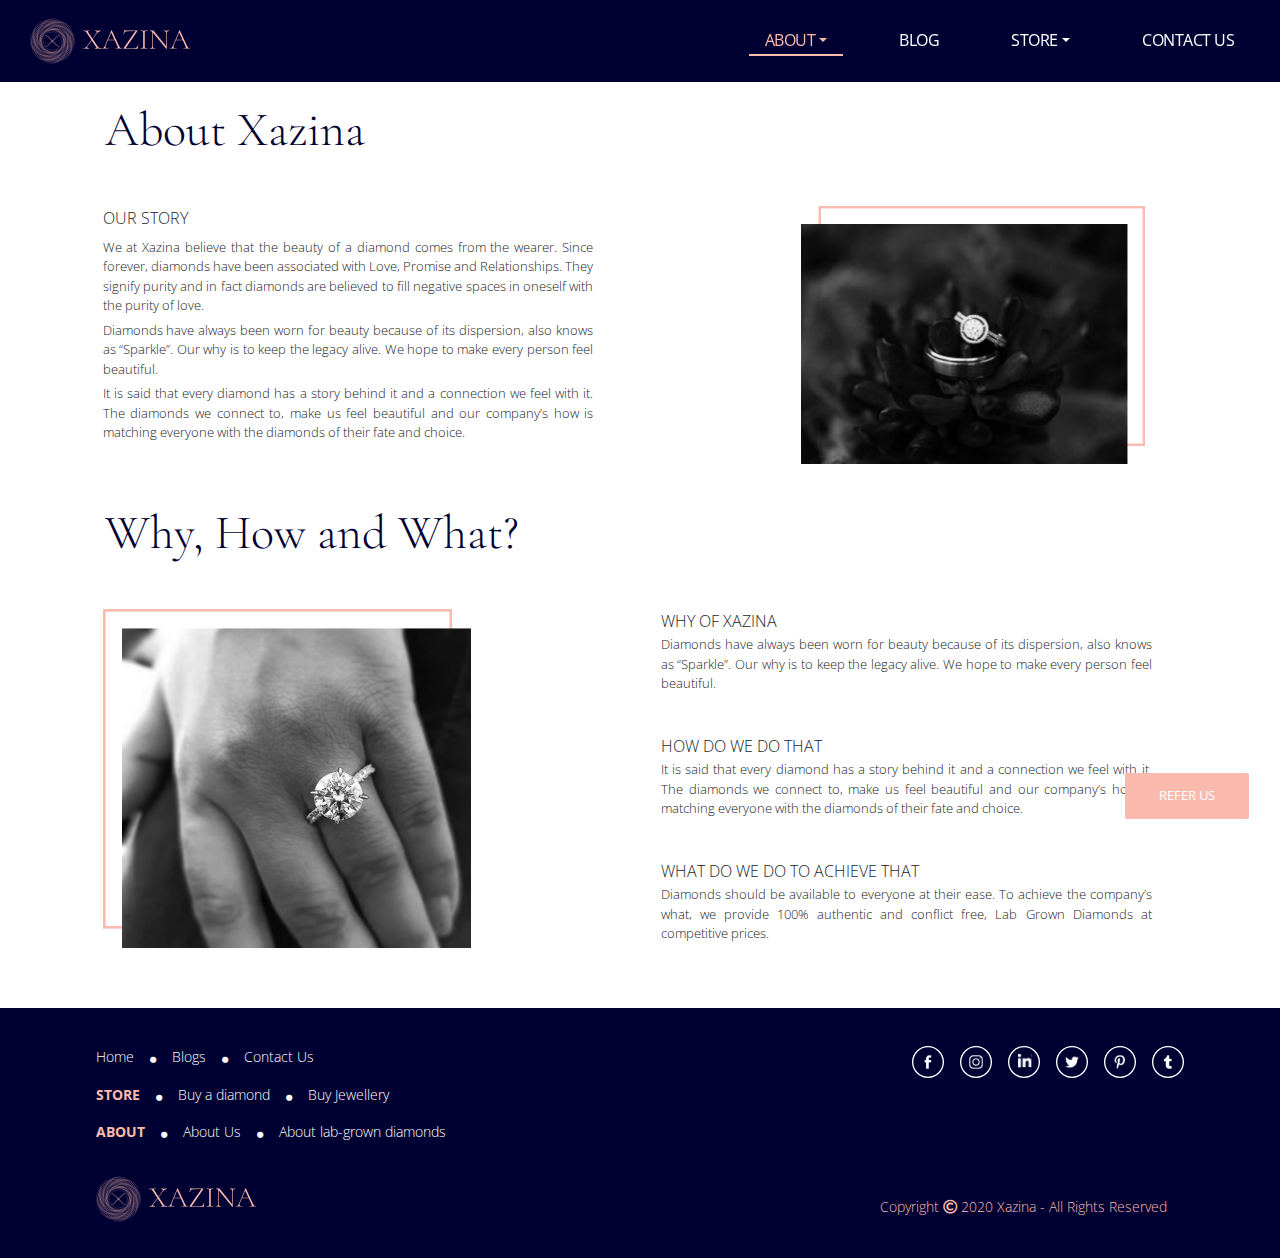
==== about.html @ fb32d9e3 "Minor changes but sidenav fix pending" ====
<!DOCTYPE html>
<html lang="en">
<head>
    <meta charset="utf-8">
    <meta name="viewport" content="width=device-width, initial-scale=1, shrink-to-fit=no">
    <meta http-equiv="x-ua-compatible" content="ie=edge">
    <title>XAZINA - About Us</title>
    <link rel="icon" href="img/titlebar thumbnail.png" type="image/icon type">
    <!-- Font Awesome -->
    <link rel="stylesheet" href="https://use.fontawesome.com/releases/v5.11.2/css/all.css">
    <!-- Bootstrap core CSS -->
    <link href="css/bootstrap.min.css" rel="stylesheet">
    <!-- Material Design Bootstrap -->
    <link href="css/mdb.min.css" rel="stylesheet">
    <!-- Custom style file -->
    <link href="css/style.about.css" rel="stylesheet">
    <!--Fonts-->
    <link href="https://fonts.googleapis.com/css?family=Cormorant+Garamond&display=swap" rel="stylesheet"> 
    <link href="https://fonts.googleapis.com/css?family=Open+Sans&display=swap" rel="stylesheet">
    <style>
      body{
      overflow-x: hidden;
    }
      .fb{
        display: inline-block; 
        background: url('img/fb white.svg') no-repeat; 
        height: 2rem; 
        width: 2rem; 
        background-size: contain;
        margin-right: 1rem;
      }
      .fb:hover{
        display: inline-block; 
        background: url('img/fb.svg') no-repeat; 
        height: 2rem; 
        width: 2rem; 
        background-size: contain;
        margin-right: 1rem;
      }
      .insta{
        display: inline-block; 
        background: url('img/insta white.svg') no-repeat; 
        height: 2rem; 
        width: 2rem; 
        background-size: contain;
        margin-right: 1rem;
      }
      .insta:hover{
        display: inline-block; 
        background: url('img/insta.svg') no-repeat; 
        height: 2rem; 
        width: 2rem; 
        background-size: contain;
        margin-right: 1rem;
      }
      .lin{
        display: inline-block; 
        background: url('img/linkedin white.svg') no-repeat; 
        height: 2rem; 
        width: 2rem; 
        background-size: contain;
        margin-right: 1rem;
      }
      .lin:hover{
        display: inline-block; 
        background: url('img/linkedin.svg') no-repeat; 
        height: 2rem; 
        width: 2rem; 
        background-size: contain;
        margin-right: 1rem;
      }
      .twit{
        display: inline-block; 
        background: url('img/twitter white.svg') no-repeat; 
        height: 2rem; 
        width: 2rem; 
        background-size: contain;
        margin-right: 1rem;
      }
      .twit:hover{
        display: inline-block; 
        background: url('img/twitter.svg') no-repeat; 
        height: 2rem; 
        width: 2rem; 
        background-size: contain;
        margin-right: 1rem;
      }
      .pint{
        display: inline-block; 
        background: url('img/pinterest white.svg') no-repeat; 
        height: 2rem; 
        width: 2rem; 
        background-size: contain;
        margin-right: 1rem;
      }
      .pint:hover{
        display: inline-block; 
        background: url('img/pinterest.svg') no-repeat; 
        height: 2rem; 
        width: 2rem; 
        background-size: contain;
        margin-right: 1rem;
      }
      .tumb{
        display: inline-block; 
        background: url('img/tumblr white.svg') no-repeat; 
        height: 2rem; 
        width: 2rem; 
        background-size: contain;
      }
      .tumb:hover{
        display: inline-block; 
        background: url('img/tumblr.svg') no-repeat; 
        height: 2rem; 
        width: 2rem; 
        background-size: contain;
      }
    </style> 
</head>
<body>
  <nav class="navbar navbar-expand-lg fixed-top">
    <a id="brand" class="navbar-brand" href="index.html">
      <svg class="brand" xmlns="http://www.w3.org/2000/svg" xmlns:xlink="http://www.w3.org/1999/xlink" viewBox="0 0 1904 534.16"><defs><clipPath id="clip-path"><path class="cls-1-nav" d="M367.57,307.2l-22.9,35.3a55.35,55.35,0,0,1-34.9,24l-41.16,8.77a55.34,55.34,0,0,1-41.65-7.7l-35.31-22.91a55.34,55.34,0,0,1-24-34.89l-8.77-41.16a55.32,55.32,0,0,1,7.7-41.65l22.9-35.31a55.35,55.35,0,0,1,34.9-24l41.16-8.77a55.35,55.35,0,0,1,41.65,7.7l35.31,22.9a55.33,55.33,0,0,1,24,34.9l8.77,41.16A55.32,55.32,0,0,1,367.57,307.2Z"/></clipPath></defs><title>xazina logo for website pink</title><g id="Layer_2" data-name="Layer 2"><g id="Layer_0" data-name="Layer 0"><path class="cls-2-nav" d="M425.58,336.95l-38.64,55.18a88.61,88.61,0,0,1-57.19,36.43l-66.34,11.7a88.59,88.59,0,0,1-66.2-14.67L142,386.94a88.58,88.58,0,0,1-36.43-57.18l-11.7-66.34a88.55,88.55,0,0,1,14.67-66.2L147.22,142a88.61,88.61,0,0,1,57.19-36.43l66.34-11.7a88.6,88.6,0,0,1,66.2,14.68l55.18,38.64a88.58,88.58,0,0,1,36.43,57.19l11.7,66.34A88.56,88.56,0,0,1,425.58,336.95Z"/><path class="cls-2-nav" d="M525.11,227.19l-34.73-95.41a133.53,133.53,0,0,0-69.05-75.35l-92-42.92A133.55,133.55,0,0,0,227.19,9.06L131.78,43.78a133.55,133.55,0,0,0-75.35,69.05l-42.91,92A133.53,133.53,0,0,0,9.05,307l34.73,95.42a133.57,133.57,0,0,0,69.05,75.35l92,42.91A133.55,133.55,0,0,0,307,525.11l95.41-34.73a133.53,133.53,0,0,0,75.35-69l42.91-92A133.55,133.55,0,0,0,525.11,227.19Zm-10.53,56.27-25,93.17a126.84,126.84,0,0,1-59.11,77L347,501.9a126.86,126.86,0,0,1-96.27,12.68l-93.17-25a126.84,126.84,0,0,1-77-59.11L32.26,347A126.87,126.87,0,0,1,19.58,250.7l25-93.18a126.86,126.86,0,0,1,59.11-77L187.2,32.26a126.86,126.86,0,0,1,96.27-12.67l93.17,25a126.85,126.85,0,0,1,77,59.11L501.9,187.2A126.89,126.89,0,0,1,514.58,283.47Z"/><path class="cls-2-nav" d="M501.9,187.2l-48.24-83.54a126.85,126.85,0,0,0-77-59.11l-93.17-25A126.86,126.86,0,0,0,187.2,32.26L103.66,80.49a126.86,126.86,0,0,0-59.11,77l-25,93.18A126.87,126.87,0,0,0,32.26,347L80.49,430.5a126.84,126.84,0,0,0,77,59.11l93.17,25A126.86,126.86,0,0,0,347,501.9l83.54-48.23a126.84,126.84,0,0,0,59.11-77l25-93.17A126.89,126.89,0,0,0,501.9,187.2Zm-.57,54.38-8,91.29a120.54,120.54,0,0,1-42.59,81.82l-70.2,58.9a120.54,120.54,0,0,1-88,27.74l-91.3-8a120.52,120.52,0,0,1-81.82-42.59l-58.9-70.2a120.53,120.53,0,0,1-27.74-88l8-91.29a120.54,120.54,0,0,1,42.59-81.82l70.2-58.9a120.5,120.5,0,0,1,88-27.74l91.3,8a120.5,120.5,0,0,1,81.82,42.59l58.91,70.2A120.53,120.53,0,0,1,501.33,241.58Z"/><path class="cls-2-nav" d="M473.6,153.61l-58.91-70.2a120.5,120.5,0,0,0-81.82-42.59l-91.3-8a120.5,120.5,0,0,0-88,27.74l-70.2,58.9a120.54,120.54,0,0,0-42.59,81.82l-8,91.29a120.53,120.53,0,0,0,27.74,88l58.9,70.2a120.52,120.52,0,0,0,81.82,42.59l91.3,8a120.54,120.54,0,0,0,88-27.74l70.2-58.9a120.54,120.54,0,0,0,42.59-81.82l8-91.29A120.53,120.53,0,0,0,473.6,153.61ZM463.27,374.88l-56,66.69A114.46,114.46,0,0,1,329.58,482l-86.73,7.59a114.48,114.48,0,0,1-83.57-26.35l-66.69-56a114.5,114.5,0,0,1-40.47-77.72l-7.59-86.73a114.5,114.5,0,0,1,26.35-83.57l56-66.69a114.49,114.49,0,0,1,77.73-40.46l86.73-7.59A114.48,114.48,0,0,1,374.88,70.9l66.69,56A114.5,114.5,0,0,1,482,204.58l7.59,86.72A114.53,114.53,0,0,1,463.27,374.88Z"/><path class="cls-2-nav" d="M489.62,291.3,482,204.58a114.5,114.5,0,0,0-40.47-77.73l-66.69-56a114.48,114.48,0,0,0-83.57-26.35l-86.73,7.59a114.49,114.49,0,0,0-77.73,40.46l-56,66.69a114.5,114.5,0,0,0-26.35,83.57l7.59,86.73a114.5,114.5,0,0,0,40.47,77.72l66.69,56a114.48,114.48,0,0,0,83.57,26.35L329.58,482a114.46,114.46,0,0,0,77.73-40.46l56-66.69A114.53,114.53,0,0,0,489.62,291.3Zm-21.21,44.27-41.35,71.62a108.77,108.77,0,0,1-66,50.68l-79.88,21.41a108.81,108.81,0,0,1-82.54-10.87L127,427.06a108.73,108.73,0,0,1-50.68-66L54.88,281.13A108.73,108.73,0,0,1,65.75,198.6L107.1,127a108.79,108.79,0,0,1,66-50.68L253,54.89a108.77,108.77,0,0,1,82.54,10.86l71.62,41.35a108.72,108.72,0,0,1,50.68,66L479.28,253A108.74,108.74,0,0,1,468.41,335.57Z"/><path class="cls-2-nav" d="M479.28,253l-21.41-79.88a108.72,108.72,0,0,0-50.68-66L335.57,65.75A108.77,108.77,0,0,0,253,54.89l-79.88,21.4a108.79,108.79,0,0,0-66,50.68L65.75,198.6a108.73,108.73,0,0,0-10.87,82.54L76.29,361a108.73,108.73,0,0,0,50.68,66l71.62,41.35a108.81,108.81,0,0,0,82.54,10.87L361,457.87a108.77,108.77,0,0,0,66-50.68l41.35-71.62A108.74,108.74,0,0,0,479.28,253Zm-12.54,44.91-26.88,73.83a103.33,103.33,0,0,1-53.43,58.31l-71.21,33.2a103.3,103.3,0,0,1-79,3.45l-73.84-26.87a103.31,103.31,0,0,1-58.3-53.43l-33.2-71.21a103.35,103.35,0,0,1-3.46-79L94.3,162.39a103.32,103.32,0,0,1,53.43-58.31l71.21-33.2a103.33,103.33,0,0,1,79-3.45L371.78,94.3a103.3,103.3,0,0,1,58.3,53.43l33.2,71.21A103.33,103.33,0,0,1,466.74,297.94Z"/><path class="cls-2-nav" d="M463.28,218.94l-33.2-71.21a103.3,103.3,0,0,0-58.3-53.43L297.94,67.43a103.33,103.33,0,0,0-79,3.45l-71.21,33.2A103.32,103.32,0,0,0,94.3,162.39L67.42,236.22a103.35,103.35,0,0,0,3.46,79l33.2,71.21a103.31,103.31,0,0,0,58.3,53.43l73.84,26.87a103.3,103.3,0,0,0,79-3.45l71.21-33.2a103.33,103.33,0,0,0,53.43-58.31l26.88-73.83A103.33,103.33,0,0,0,463.28,218.94ZM459,263l-13,73.51a98.17,98.17,0,0,1-40.37,63.37L344.49,442.7A98.18,98.18,0,0,1,271.14,459l-73.51-13a98.19,98.19,0,0,1-63.37-40.36L91.46,344.5A98.17,98.17,0,0,1,75.2,271.14l13-73.51a98.17,98.17,0,0,1,40.37-63.37l61.14-42.81A98.18,98.18,0,0,1,263,75.2l73.51,13a98.17,98.17,0,0,1,63.37,40.37l42.81,61.14A98.15,98.15,0,0,1,459,263Z"/><path class="cls-2-nav" d="M442.7,189.67l-42.81-61.14a98.17,98.17,0,0,0-63.37-40.37L263,75.2a98.18,98.18,0,0,0-73.35,16.26l-61.14,42.81a98.17,98.17,0,0,0-40.37,63.37l-13,73.51A98.17,98.17,0,0,0,91.46,344.5l42.81,61.14A98.19,98.19,0,0,0,197.64,446l73.51,13a98.18,98.18,0,0,0,73.35-16.26l61.14-42.81A98.17,98.17,0,0,0,446,336.53L459,263A98.15,98.15,0,0,0,442.7,189.67Zm3.23,112.86a93.25,93.25,0,0,1-27.31,65.94l-50.14,50.14a93.28,93.28,0,0,1-65.94,27.31H231.62a93.25,93.25,0,0,1-65.93-27.31l-50.14-50.14a93.25,93.25,0,0,1-27.31-65.94V231.63a93.26,93.26,0,0,1,27.31-65.94l50.14-50.14a93.25,93.25,0,0,1,65.93-27.31h70.92a93.28,93.28,0,0,1,65.94,27.31l50.14,50.14a93.26,93.26,0,0,1,27.31,65.94Z"/><path class="cls-2-nav" d="M418.62,165.68l-50.14-50.14a93.28,93.28,0,0,0-65.94-27.31H231.62a93.25,93.25,0,0,0-65.93,27.31l-50.14,50.14a93.26,93.26,0,0,0-27.31,65.94v70.91a93.25,93.25,0,0,0,27.31,65.94l50.14,50.14a93.25,93.25,0,0,0,65.93,27.31h70.92a93.28,93.28,0,0,0,65.94-27.31l50.14-50.14a93.25,93.25,0,0,0,27.31-65.94V231.63A93.26,93.26,0,0,0,418.62,165.68Z"/><path class="cls-2-nav" d="M367.58,307.2l-22.9,35.3a55.35,55.35,0,0,1-34.9,24l-41.16,8.77a55.34,55.34,0,0,1-41.65-7.7l-35.31-22.91a55.34,55.34,0,0,1-24-34.89l-8.77-41.16a55.32,55.32,0,0,1,7.7-41.65l22.9-35.31a55.35,55.35,0,0,1,34.9-24l41.16-8.77a55.35,55.35,0,0,1,41.65,7.7l35.31,22.9a55.33,55.33,0,0,1,24,34.9l8.77,41.16A55.32,55.32,0,0,1,367.58,307.2Z"/><path class="cls-2-nav" d="M427.29,236.48l-23.79-58.8a83.41,83.41,0,0,0-44.77-45.52l-58.4-24.76a83.42,83.42,0,0,0-63.85-.53l-58.8,23.79a83.43,83.43,0,0,0-45.52,44.77l-24.76,58.4a83.41,83.41,0,0,0-.53,63.84l23.79,58.8A83.44,83.44,0,0,0,175.44,402l58.4,24.76a83.43,83.43,0,0,0,63.85.53l58.8-23.79A83.42,83.42,0,0,0,402,358.73l24.76-58.4A83.43,83.43,0,0,0,427.29,236.48ZM422,271.84l-13.53,58.72a79.24,79.24,0,0,1-35.2,49.4l-51.09,32a79.25,79.25,0,0,1-59.82,10L203.6,408.43a79.24,79.24,0,0,1-49.4-35.2l-32-51.09a79.25,79.25,0,0,1-10-59.82l13.53-58.72a79.25,79.25,0,0,1,35.2-49.4l51.09-32a79.25,79.25,0,0,1,59.82-10l58.72,13.53a79.24,79.24,0,0,1,49.4,35.2l32,51.09A79.27,79.27,0,0,1,422,271.84Z"/><path class="cls-2-nav" d="M411.92,212l-32-51.09a79.24,79.24,0,0,0-49.4-35.2l-58.72-13.53a79.25,79.25,0,0,0-59.82,10l-51.09,32a79.25,79.25,0,0,0-35.2,49.4l-13.53,58.72a79.25,79.25,0,0,0,10,59.82l32,51.09a79.24,79.24,0,0,0,49.4,35.2L262.32,422a79.25,79.25,0,0,0,59.82-10l51.09-32a79.24,79.24,0,0,0,35.2-49.4L422,271.84A79.27,79.27,0,0,0,411.92,212Zm.85,34-3,57.17a75.3,75.3,0,0,1-24.78,52L342.48,393.5a75.3,75.3,0,0,1-54.31,19.26l-57.17-3A75.29,75.29,0,0,1,179,385l-38.32-42.53a75.29,75.29,0,0,1-19.26-54.31l3-57.17a75.3,75.3,0,0,1,24.78-52l42.53-38.32A75.28,75.28,0,0,1,246,121.4l57.17,3a75.27,75.27,0,0,1,52,24.78l38.33,42.53A75.29,75.29,0,0,1,412.76,246Z"/><path class="cls-2-nav" d="M393.5,191.68l-38.33-42.53a75.27,75.27,0,0,0-52-24.78l-57.17-3a75.28,75.28,0,0,0-54.31,19.26L149.15,179a75.3,75.3,0,0,0-24.78,52l-3,57.17a75.29,75.29,0,0,0,19.26,54.31L179,385a75.29,75.29,0,0,0,52,24.78l57.17,3a75.3,75.3,0,0,0,54.31-19.26L385,355.18a75.3,75.3,0,0,0,24.78-52l3-57.17A75.29,75.29,0,0,0,393.5,191.68ZM391.94,330l-33.46,42.87a71.5,71.5,0,0,1-47.63,27l-54,6.65a71.51,71.51,0,0,1-52.76-14.6l-42.87-33.47a71.53,71.53,0,0,1-27-47.63l-6.65-54a71.53,71.53,0,0,1,14.61-52.76l33.46-42.87a71.52,71.52,0,0,1,47.63-27l54-6.65A71.52,71.52,0,0,1,330,142.22l42.87,33.46a71.53,71.53,0,0,1,27,47.63l6.65,54A71.55,71.55,0,0,1,391.94,330Z"/><path class="cls-2-nav" d="M406.55,277.29l-6.65-54a71.53,71.53,0,0,0-27-47.63L330,142.22a71.52,71.52,0,0,0-52.76-14.61l-54,6.65a71.52,71.52,0,0,0-47.63,27l-33.46,42.87a71.53,71.53,0,0,0-14.61,52.76l6.65,54a71.53,71.53,0,0,0,27,47.63l42.87,33.47a71.51,71.51,0,0,0,52.76,14.6l54-6.65a71.5,71.5,0,0,0,47.63-27L391.94,330A71.55,71.55,0,0,0,406.55,277.29Zm-12.27,28.11L370.05,351a68,68,0,0,1-40.11,33.1l-49.4,15.13a68,68,0,0,1-51.77-5L183.14,370A67.92,67.92,0,0,1,150,329.94l-15.13-49.4a67.92,67.92,0,0,1,5-51.77l24.23-45.63A68,68,0,0,1,204.22,150l49.4-15.13a68,68,0,0,1,51.77,5L351,164.11a67.92,67.92,0,0,1,33.1,40.11l15.13,49.4A67.93,67.93,0,0,1,394.28,305.39Z"/><path class="cls-2-nav" d="M399.24,253.62l-15.13-49.4A67.92,67.92,0,0,0,351,164.11l-45.63-24.24a68,68,0,0,0-51.77-5L204.22,150a68,68,0,0,0-40.11,33.1l-24.23,45.63a67.92,67.92,0,0,0-5,51.77L150,329.94A67.92,67.92,0,0,0,183.14,370l45.63,24.24a68,68,0,0,0,51.77,5l49.4-15.13A68,68,0,0,0,370.05,351l24.23-45.63A67.93,67.93,0,0,0,399.24,253.62Zm-6.84,28.31-15.15,46.69a64.55,64.55,0,0,1-32.07,37.58l-43.72,22.3a64.53,64.53,0,0,1-49.25,3.9l-46.69-15.14A64.54,64.54,0,0,1,168,345.2l-22.3-43.72a64.56,64.56,0,0,1-3.9-49.25l15.15-46.69A64.55,64.55,0,0,1,189,168l43.72-22.3a64.55,64.55,0,0,1,49.25-3.9l46.69,15.14A64.53,64.53,0,0,1,366.2,189l22.3,43.72A64.55,64.55,0,0,1,392.41,281.94Z"/><g class="cls-3-nav"><path class="cls-4-nav" d="M407.08,337.09l-20.71.71c-6.88.17-13.82.56-20.81.1-13.86-1-27.93-4-40.32-11.3a46.43,46.43,0,0,1-8.49-6.67l-7.38-7.27-14.73-14.56L265.18,269l-29.12-29.46-14.56-14.73-7.27-7.37a41.89,41.89,0,0,0-7.53-6.37c-11.21-7.22-24.85-10.66-38.34-12.16-6.77-.85-13.66-.87-20.58-1.1l-20.71-.71,20.71-.71c6.88-.17,13.82-.56,20.81-.1,13.86,1,27.93,4,40.33,11.3a46.42,46.42,0,0,1,8.5,6.67l7.37,7.27,14.73,14.56L269,265.19l29.12,29.46,14.56,14.73,7.27,7.38a41.91,41.91,0,0,0,7.53,6.37c11.22,7.22,24.85,10.66,38.35,12.16,6.77.84,13.66.87,20.58,1.09Z"/><path class="cls-4-nav" d="M407.08,197.08l-20.71.71c-6.92.23-13.81.25-20.58,1.09-13.49,1.51-27.13,4.94-38.35,12.16a41.91,41.91,0,0,0-7.53,6.37l-7.27,7.38-14.56,14.73L269,269,239.51,298.1l-14.73,14.56-7.37,7.27a46.44,46.44,0,0,1-8.5,6.67c-12.4,7.33-26.47,10.27-40.33,11.3-7,.46-13.93.07-20.81-.1l-20.71-.71,20.71-.71c6.92-.23,13.81-.25,20.58-1.1,13.49-1.5,27.13-4.94,38.34-12.16a41.89,41.89,0,0,0,7.53-6.37l7.27-7.37,14.56-14.73,29.12-29.46,29.46-29.12,14.73-14.56,7.38-7.27a46.45,46.45,0,0,1,8.49-6.67c12.39-7.33,26.46-10.27,40.32-11.3,7-.46,13.92-.07,20.81.1Z"/></g><path class="cls-1-nav" d="M367.57,307.2l-22.9,35.3a55.35,55.35,0,0,1-34.9,24l-41.16,8.77a55.34,55.34,0,0,1-41.65-7.7l-35.31-22.91a55.34,55.34,0,0,1-24-34.89l-8.77-41.16a55.32,55.32,0,0,1,7.7-41.65l22.9-35.31a55.35,55.35,0,0,1,34.9-24l41.16-8.77a55.35,55.35,0,0,1,41.65,7.7l35.31,22.9a55.33,55.33,0,0,1,24,34.9l8.77,41.16A55.32,55.32,0,0,1,367.57,307.2Z"/><path class="cls-4-nav" d="M847.46,356.36c0,1.38-.23,2.07-.69,2.07q-9,0-14.15-.34l-18.29-.35-25.88.35q-6.21.35-16.91.34c-.46,0-.69-.69-.69-2.07s.23-2.07.69-2.07q10.35,0,14.84-1.38t4.49-4.83q0-2.76-3.11-7.25l-53.48-81.09-48,66.94q-6.91,10-6.9,16.22,0,11.39,21,11.39,1,0,1,2.07t-1,2.07q-10.35,0-15.53-.34l-23.12-.35-14.15.35q-3.8.35-12.42.34-1,0-1-2.07t1-2.07A41.69,41.69,0,0,0,658,347.22q11-7.07,21-20.53l52.1-71.43-55.55-83.85q-9-13.46-17.94-19t-21.39-5.52c-.46,0-.69-.69-.69-2.07s.23-2.07.69-2.07q4.14,0,13.11.69l12.42.34q11,0,27.6-.69l17.94-.35q1,0,1,2.07t-1,2.07q-10.35,0-14.84,1.55t-4.49,5q0,2.42,3.11,7.25l52.45,78.67,43.82-61.76q8.28-12.07,8.28-19,0-11.73-20-11.73-1,0-1-2.07t1-2.07l15.53.35q13.11.7,23.12.69,5.86,0,14.15-.69l12.42-.35q1,0,1,2.07t-1,2.07q-23.47,0-46.24,31.05l-48.31,65.91,57.28,85.92q9,13.8,18.46,19.15t24.67,5.35C847.22,354.29,847.46,355,847.46,356.36Z"/><path class="cls-4-nav" d="M1094.51,356.36c0,1.38-.46,2.07-1.38,2.07q-6.21,0-20-.69-13.12-.69-19.32-.69-7.25,0-19,.69-11,.7-16.56.69-1.38,0-1.38-2.07t1.38-2.07q14.14,0,20.36-2.59t6.21-8.8q0-4.83-3.8-13.46l-32.43-70H926.47L903,316q-4.84,11.74-4.83,19.32,0,10,8.28,14.49t25.88,4.49c1.15,0,1.72.69,1.72,2.07s-.58,2.07-1.72,2.07q-6.21,0-17.94-.69-13.12-.69-22.77-.69-8.63,0-20.36.69-10.35.7-16.91.69c-1.15,0-1.72-.69-1.72-2.07s.58-2.07,1.72-2.07q9.66,0,16.39-3.45t12.77-12.42q6-9,12.94-25.53l72.12-173.56a2.5,2.5,0,0,1,2.24-1c1,0,1.67.34,1.9,1l80.05,171.84q7.93,17.6,14.15,26.74t12.25,12.77a26.61,26.61,0,0,0,14,3.62C1094.05,354.29,1094.51,355,1094.51,356.36ZM929.23,253.19h76.26l-40.37-86.61Z"/><path class="cls-4-nav" d="M1253.24,151.4q1-1.72.86-2.24t-2.59-.52q-67.63,0-90.4,1.72t-30.54,8.28q-7.76,6.56-14.32,26.57c0,.46-.46.69-1.38.69a4.6,4.6,0,0,1-2.07-.52c-.69-.35-.92-.63-.69-.86l13.8-52.1c0-.23.46-.34,1.38-.34q3.45,0,2.76,1a9,9,0,0,0-.34,2.76,5.38,5.38,0,0,0,4,5.52q4,1.38,16,1.38h125.94a2.77,2.77,0,0,1,2.59,1.73,2.2,2.2,0,0,1-.17,2.76L1139.72,349.12l-1,2.07c0,.46.92.69,2.76.69h92.47q24.15,0,35.54-8.63t14.84-29.67q.34-.69,2.07-.69c1.15,0,1.73.23,1.73.69l-4.83,42.1a4,4,0,0,1-.86,2.24,2.65,2.65,0,0,1-2.24,1.21q-51.42-.7-164.94-.69a2.44,2.44,0,0,1-2.42-1.55,2.73,2.73,0,0,1,.35-2.93Z"/><path class="cls-4-nav" d="M1367.62,346q2.24,4.84,8.45,6.56t20,1.73c.46,0,.69.69.69,2.07s-.23,2.07-.69,2.07q-10.35,0-16.22-.34l-24.15-.35-23.12.35q-6.21.35-16.91.34-1,0-1-2.07t1-2.07q13.46,0,19.84-1.73t8.8-6.73q2.41-5,2.42-15.36V170.72q0-10.35-2.42-15.18t-8.8-6.73q-6.39-1.89-19.84-1.9-1,0-1-2.07t1-2.07l16.91.35q14.49.7,23.12.69,9.66,0,24.15-.69l16.22-.35c.46,0,.69.69.69,2.07s-.23,2.07-.69,2.07q-13.46,0-19.84,2.07t-8.63,7.07q-2.25,5-2.24,15.36V330.48Q1365.38,341.18,1367.62,346Z"/><path class="cls-4-nav" d="M1655.22,144.84q0,2.07-1,2.07-14.84,0-20.88,7.25t-6,24.84V362.23c0,.46-.58.8-1.73,1a2.63,2.63,0,0,1-2.42-.34l-156-191.85-5.86-6.56v158q0,17.6,5.86,24.67t20.36,7.07q1,0,1,2.07t-1,2.07q-8.28,0-12.77-.34l-16.56-.35-16.91.35q-4.49.35-13.46.34c-.46,0-.69-.69-.69-2.07s.23-2.07.69-2.07q14.83,0,20.36-6.9t5.52-24.84V157.27q-12.08-10.35-24.84-10.35-1,0-1-2.07t1-2.07l12.42.35q3.79.35,10.7.34,5.86,0,9.66-.34c2.53-.23,4.49-.35,5.87-.35a6.29,6.29,0,0,1,4,1.21,16.94,16.94,0,0,1,3.62,5,106.37,106.37,0,0,0,8.28,11.73l136.3,169.42V179q0-17.6-5.52-24.84t-20-7.25c-.46,0-.69-.69-.69-2.07s.23-2.07.69-2.07l13.11.35q10.35.7,16.56.69,5.86,0,16.91-.69l13.46-.35Q1655.22,142.77,1655.22,144.84Z"/><path class="cls-4-nav" d="M1904,356.36c0,1.38-.46,2.07-1.38,2.07q-6.21,0-20-.69-13.12-.69-19.32-.69-7.25,0-19,.69-11,.7-16.56.69-1.38,0-1.38-2.07t1.38-2.07q14.14,0,20.36-2.59t6.21-8.8q0-4.83-3.8-13.46l-32.43-70H1736L1712.5,316q-4.84,11.74-4.83,19.32,0,10,8.28,14.49t25.88,4.49c1.15,0,1.72.69,1.72,2.07s-.58,2.07-1.72,2.07q-6.21,0-17.94-.69-13.12-.69-22.77-.69-8.63,0-20.36.69-10.35.7-16.91.69c-1.15,0-1.72-.69-1.72-2.07s.58-2.07,1.72-2.07q9.66,0,16.39-3.45T1693,338.42q6-9,12.94-25.53l72.12-173.56a2.5,2.5,0,0,1,2.24-1c1,0,1.67.34,1.9,1l80.05,171.84q7.93,17.6,14.15,26.74t12.25,12.77a26.61,26.61,0,0,0,14,3.62C1903.54,354.29,1904,355,1904,356.36ZM1738.72,253.19H1815l-40.37-86.61Z"/></g></g></svg>
    </a>
    <div class="icon"><i class="fas fa-bars" style="color: #fabaae;"></i></div>
    <div class="links-wrapper active">
      <div class="backdrop"></div>
      <div class="close-btn"><i class="far fa-times-circle"></i></div>
      <ul class="links">
        <li class="nav-item dropdown">
          <a class="nav-link dropdown-toggle navbar-items active" data-toggle="dropdown" aria-haspopup="true" aria-expanded="true" id="navdr">ABOUT</a>
          <div class="dropdown-menu dropdown-menu-left" aria-labelledby="navdr">
              <a class="dropdown-item active" href="about.html">About Us</a>
              <a class="dropdown-item" href="about_lgd.html">About Lab-grown Diamonds</a>
          </div>
        </li>
        <li class="nav-item">
          <a class="nav-link navbar-items" href="blog.html">BLOG</a>
        </li>
        <li class="nav-item dropdown">
          <a class="nav-link dropdown-toggle navbar-items" data-toggle="dropdown" aria-haspopup="true" aria-expanded="true" id="navdr">STORE</a>
          <div class="dropdown-menu dropdown-menu-left" aria-labelledby="navdr">
              <a class="dropdown-item" href="store_diamonds.html">Diamonds</a>
              <a class="dropdown-item" href="store_jewellery.html">Jewellery</a>
          </div>
        </li>
        <li class="nav-item">
          <a class="nav-link navbar-items" href="contact_us.html">CONTACT US</a>
        </li>
      </ul>
    </div>
  </nav>

    <div style="margin-top: 3%; margin-left: 7%; margin-top: 8%;" class="row col-md-12 col-lg-12">
      <h1 style="font-family: Cormorant Garamond; font-size: 3rem; color: #000033;">About Xazina</h1><br>
    </div>

    <div style="margin-top: 3%;" class="row col-md-12 col-lg-12">
      <div class="col-md-5 col-lg-5" style="margin-left: 7%;">
        <p style="font-family: Open Sans; margin-bottom: 1.5%;">OUR STORY</p>
        <p style="font-family: Open Sans; font-size: small; text-align: justify; margin-bottom: 1%;">We at Xazina believe that the beauty of a diamond comes from the wearer.
          Since forever, diamonds have been associated with Love, Promise and
          Relationships. They signify purity and in fact diamonds are believed to fill
          negative spaces in oneself with the purity of love.</p>
        <p style="font-family: Open Sans; font-size: small; text-align: justify; margin-bottom: 1%;">Diamonds have always been worn for beauty because of its dispersion, also
          knows as “Sparkle”. Our why is to keep the legacy alive. We hope to make
          every person feel beautiful.</p>
        <p style="font-family: Open Sans; font-size: small; text-align: justify; margin-bottom: 0%;">It is said that every diamond has a story behind it and a connection we feel
          with it. The diamonds we connect to, make us feel beautiful and our
          company’s how is matching everyone with the diamonds of their fate and
          choice.</p><br>
      </div>
      <div class="col-md-5 offset-md-1 col-lg-5 offset-lg-1">
          <img style="width: 70%; margin-left: 15%; margin-right: 0;" src="img/diamond14.png" alt="">
      </div>
    </div>

    <div style="margin-top: 3%; margin-left: 7%;" class="row col-md-12 col-lg-12">
      <h1 style="font-family: Cormorant Garamond; font-size: 3rem; color: #000033;">Why, How and What?</h1><br>
    </div>
    
    <div style="margin-top: 3%;" class="row col-md-12 col-lg-12">
        <div class="col-md-5 col-lg-5" style="margin-left: 7%;">
            <img style="width: 75%;" src="img/diamond20.png" alt="">
        </div>
        <div class="col-md-5 col-lg-5" style="margin-left: 3%;">
          <p style="font-family: Open Sans; margin-bottom: 0.5%;">WHY OF XAZINA</p>
          <p style="font-family: Open Sans; font-size: small; text-align: justify;">Diamonds have always been worn for beauty because of its dispersion, also
            knows as “Sparkle”. Our why is to keep the legacy alive. We hope to make
            every person feel beautiful. </p><br>
          <p style="font-family: Open Sans; margin-bottom: 0.5%;">HOW DO WE DO THAT</p>
          <p style="font-family: Open Sans; font-size: small; text-align: justify;">It is said that every diamond has a story behind it and a connection we feel
            with it. The diamonds we connect to, make us feel beautiful and our
            company’s how is matching everyone with the diamonds of their fate and
            choice.</p><br>
          <p style="font-family: Open Sans; margin-bottom: 0.5%;">WHAT DO WE DO TO ACHIEVE THAT</p>
          <p style="font-family: Open Sans; font-size: small; text-align: justify;">Diamonds should be available to everyone at their ease. To achieve the
            company’s what, we provide 100% authentic and conflict free, Lab Grown
            Diamonds at competitive prices.</p>
        </div>
    </div>
  
  <!--Referral Form-->
  <div class="md-form fab">
    <button type="submit" class="btn btn-flat" data-toggle="modal" data-target="#exampleModalCenter" style="font-family: 'Open Sans'; background-color: #fabaae; color: #ffffff; box-shadow: none;">REFER US</button>
  </div>

  <div class="modal fade" id="exampleModalCenter" tabindex="-1" role="dialog" aria-labelledby="exampleModalCenterTitle" aria-hidden="true">
    <div class="modal-dialog modal-lg modal-dialog-centered" role="document">
      <div class="modal-content">
        <div class="modal-body" style="padding-bottom: 0;">
          <button type="button" class="close" data-dismiss="modal" aria-label="Close">
            <span aria-hidden="true">&times;</span>
          </button>
          <div class="container-fluid">
            <div style="text-align: center;" class="col-sm-12">
              <h1 style="font-family: Cormorant Garamond; color: #000033;">Refer to a friend and win exciting prizes
                on their first purchase!</h1>
            </div>
            <div class="col-md-6 offset-md-0 col-sm-10 offset-sm-1">
              <form action="">
                <div style="margin-bottom: 0; margin-top: 1%;" class="md-form">
                    <label for="name" class="bmd-label-floating lab" style="font-family: 'Open Sans';" ></label>
                    <input type="text" id="name" style="font-family: 'Open Sans';" class="form-control" placeholder="Your Name">
                </div>
                <div style="margin: 0;" class="md-form">
                  <label for="question" class="bmd-label-floating" style="font-family: 'Open Sans';"></label>
                  <input type="text" id="question" style="font-family: 'Open Sans';" class="form-control" placeholder="Receiver's Name">
              </div>
                <div style="margin: 0;" class="md-form">
                    <label for="email" class="bmd-label-floating" style="font-family: 'Open Sans';"></label>
                    <input type="email" id="email" style="font-family: 'Open Sans';" class="form-control" placeholder="Receiver's E-mail">
                </div>
                <div style="margin: 0;" class="md-form">
                    <label for="num" class="bmd-label-floating" style="font-family: 'Open Sans';"></label>
                    <input type="number" id="num" style="font-family: 'Open Sans';" class="form-control" placeholder="Receiver's Contact Number">
                </div>
                <div class="col-md-10 offset-md-0 col-sm-10 offset-sm-1 md-form">
                    <button type="submit" class="btn btn-flat" style="font-family: 'Open Sans'; background-color: #fabaae; color: #ffffff; box-shadow: none;;">SEND A REFERRAL E-MAIL</button>
                </div>
            </form>
            </div>
          </div>
        </div>
      </div>
    </div>
  </div>
<!--Referral Form-->

  <!--Footer-->
  <footer id="foot" class="page-footer font-small mt-5">
    <div style="padding-top: 3%; margin-left: 7.5%;">
      <div class="row col-md-12 col-lg-12">
        <div class="col-md-6 col-lg-6">
          <div class="row">
            <p style="font-family: Open Sans; padding-right: 1rem;"><a href="index.html">Home</a></p>
            <p style="font-family: Open Sans;"><i style="font-size: 0.4rem; padding-right: 1rem;" class="fas fa-circle fa-inverse fa-xs"></i><a style="font-family: Open Sans; padding-right: 1rem;" href="blog.html">Blogs</a><i style="font-size: 0.4rem; padding-right: 1rem;" class="fas fa-circle fa-inverse fa-xs"></i><a style="font-family: Open Sans; padding-right: 1rem;" href="contact_us.html">Contact Us</a></p>
          </div>
          <div class="row">
            <p style="font-family: Open Sans; color: #fabaae; font-weight: bold; padding-right: 1rem;">STORE</p>
            <p style="font-family: Open Sans;"><i style="font-size: 0.4rem; padding-right: 1rem;" class="fas fa-circle fa-inverse fa-xs"></i><a style="font-family: Open Sans; padding-right: 1rem;" href="store_diamonds.html">Buy a diamond</a><i style="font-size: 0.4rem; padding-right: 1rem;" class="fas fa-circle fa-inverse fa-xs"></i><a style="font-family: Open Sans; padding-right: 1rem;" href="store_jewellery.html">Buy Jewellery</a></p>
          </div>
          <div class="row">
            <p style="font-family: Open Sans; color: #fabaae; font-weight: bold; padding-right: 1rem;">ABOUT</p>
            <p style="font-family: Open Sans;"><i style="font-size: 0.4rem; padding-right: 1rem;" class="fas fa-circle fa-inverse fa-xs"></i><a style="font-family: Open Sans; padding-right: 1rem;" href="about.html">About Us</a><i style="font-size: 0.4rem; padding-right: 1rem;" class="fas fa-circle fa-inverse fa-xs"></i><a style="font-family: Open Sans; padding-right: 1rem;" href="about_lgd.html">About lab-grown diamonds</a></p>
          </div>
        </div>
        <div class="col-md-5 offset-md-5 col-lg-5 offset-lg-1 d-flex justify-content-right">
          <div class="row col-md-12 offset-md-3">
            <div class="fb" onclick="window.open('https://www.facebook.com/xazina.in/', 'mywindow');" style="cursor: pointer;"></div>
            <div class="insta" onclick="window.open('https://www.instagram.com/xazina.in/', 'mywindow');" style="cursor: pointer;"></div>
            <div class="lin" onclick="window.open('https://www.linkedin.com/company/xazina/about/?viewAsMember=true', 'mywindow');" style="cursor: pointer;"></div>
            <div class="twit" onclick="window.open('https://twitter.com/xazina_in', 'mywindow');" style="cursor: pointer;"></div>
            <div class="pint" onclick="window.open('https://in.pinterest.com/xazinain/', 'mywindow');" style="cursor: pointer;"></div>
            <div class="tumb"></div>
          </div>
        </div>
      </div>
      <div class="row col-md-12 col-lg-12 mt-3 pb-4">
        <div style="padding-left: 0;" class="col-md-7 col-lg-7">
          <svg class="brand" xmlns="http://www.w3.org/2000/svg" xmlns:xlink="http://www.w3.org/1999/xlink" viewBox="0 0 1904 534.16"><defs><clipPath id="clip-path"><path class="cls-1-nav" d="M367.57,307.2l-22.9,35.3a55.35,55.35,0,0,1-34.9,24l-41.16,8.77a55.34,55.34,0,0,1-41.65-7.7l-35.31-22.91a55.34,55.34,0,0,1-24-34.89l-8.77-41.16a55.32,55.32,0,0,1,7.7-41.65l22.9-35.31a55.35,55.35,0,0,1,34.9-24l41.16-8.77a55.35,55.35,0,0,1,41.65,7.7l35.31,22.9a55.33,55.33,0,0,1,24,34.9l8.77,41.16A55.32,55.32,0,0,1,367.57,307.2Z"/></clipPath>
            <style>
          .cls-1-nav{
              fill: none;
              stroke: #fabaae;
              stroke-miterlimit: 10;
              stroke-width: 0.25px;
          }
          
          .cls-2-nav{
              fill: none;
              stroke: #fabaae;
              stroke-miterlimit: 10;
              stroke-width: 2px;
          }
          
          .cls-3-nav {
              clip-path: url(#clip-path);
          }
          
          .cls-4-nav{
              fill: #fabaae;
          }
          </style></defs><title>xazina logo for website pink</title><g id="Layer_2" data-name="Layer 2"><g id="Layer_0" data-name="Layer 0"><path class="cls-2-nav" d="M425.58,336.95l-38.64,55.18a88.61,88.61,0,0,1-57.19,36.43l-66.34,11.7a88.59,88.59,0,0,1-66.2-14.67L142,386.94a88.58,88.58,0,0,1-36.43-57.18l-11.7-66.34a88.55,88.55,0,0,1,14.67-66.2L147.22,142a88.61,88.61,0,0,1,57.19-36.43l66.34-11.7a88.6,88.6,0,0,1,66.2,14.68l55.18,38.64a88.58,88.58,0,0,1,36.43,57.19l11.7,66.34A88.56,88.56,0,0,1,425.58,336.95Z"/><path class="cls-2-nav" d="M525.11,227.19l-34.73-95.41a133.53,133.53,0,0,0-69.05-75.35l-92-42.92A133.55,133.55,0,0,0,227.19,9.06L131.78,43.78a133.55,133.55,0,0,0-75.35,69.05l-42.91,92A133.53,133.53,0,0,0,9.05,307l34.73,95.42a133.57,133.57,0,0,0,69.05,75.35l92,42.91A133.55,133.55,0,0,0,307,525.11l95.41-34.73a133.53,133.53,0,0,0,75.35-69l42.91-92A133.55,133.55,0,0,0,525.11,227.19Zm-10.53,56.27-25,93.17a126.84,126.84,0,0,1-59.11,77L347,501.9a126.86,126.86,0,0,1-96.27,12.68l-93.17-25a126.84,126.84,0,0,1-77-59.11L32.26,347A126.87,126.87,0,0,1,19.58,250.7l25-93.18a126.86,126.86,0,0,1,59.11-77L187.2,32.26a126.86,126.86,0,0,1,96.27-12.67l93.17,25a126.85,126.85,0,0,1,77,59.11L501.9,187.2A126.89,126.89,0,0,1,514.58,283.47Z"/><path class="cls-2-nav" d="M501.9,187.2l-48.24-83.54a126.85,126.85,0,0,0-77-59.11l-93.17-25A126.86,126.86,0,0,0,187.2,32.26L103.66,80.49a126.86,126.86,0,0,0-59.11,77l-25,93.18A126.87,126.87,0,0,0,32.26,347L80.49,430.5a126.84,126.84,0,0,0,77,59.11l93.17,25A126.86,126.86,0,0,0,347,501.9l83.54-48.23a126.84,126.84,0,0,0,59.11-77l25-93.17A126.89,126.89,0,0,0,501.9,187.2Zm-.57,54.38-8,91.29a120.54,120.54,0,0,1-42.59,81.82l-70.2,58.9a120.54,120.54,0,0,1-88,27.74l-91.3-8a120.52,120.52,0,0,1-81.82-42.59l-58.9-70.2a120.53,120.53,0,0,1-27.74-88l8-91.29a120.54,120.54,0,0,1,42.59-81.82l70.2-58.9a120.5,120.5,0,0,1,88-27.74l91.3,8a120.5,120.5,0,0,1,81.82,42.59l58.91,70.2A120.53,120.53,0,0,1,501.33,241.58Z"/><path class="cls-2-nav" d="M473.6,153.61l-58.91-70.2a120.5,120.5,0,0,0-81.82-42.59l-91.3-8a120.5,120.5,0,0,0-88,27.74l-70.2,58.9a120.54,120.54,0,0,0-42.59,81.82l-8,91.29a120.53,120.53,0,0,0,27.74,88l58.9,70.2a120.52,120.52,0,0,0,81.82,42.59l91.3,8a120.54,120.54,0,0,0,88-27.74l70.2-58.9a120.54,120.54,0,0,0,42.59-81.82l8-91.29A120.53,120.53,0,0,0,473.6,153.61ZM463.27,374.88l-56,66.69A114.46,114.46,0,0,1,329.58,482l-86.73,7.59a114.48,114.48,0,0,1-83.57-26.35l-66.69-56a114.5,114.5,0,0,1-40.47-77.72l-7.59-86.73a114.5,114.5,0,0,1,26.35-83.57l56-66.69a114.49,114.49,0,0,1,77.73-40.46l86.73-7.59A114.48,114.48,0,0,1,374.88,70.9l66.69,56A114.5,114.5,0,0,1,482,204.58l7.59,86.72A114.53,114.53,0,0,1,463.27,374.88Z"/><path class="cls-2-nav" d="M489.62,291.3,482,204.58a114.5,114.5,0,0,0-40.47-77.73l-66.69-56a114.48,114.48,0,0,0-83.57-26.35l-86.73,7.59a114.49,114.49,0,0,0-77.73,40.46l-56,66.69a114.5,114.5,0,0,0-26.35,83.57l7.59,86.73a114.5,114.5,0,0,0,40.47,77.72l66.69,56a114.48,114.48,0,0,0,83.57,26.35L329.58,482a114.46,114.46,0,0,0,77.73-40.46l56-66.69A114.53,114.53,0,0,0,489.62,291.3Zm-21.21,44.27-41.35,71.62a108.77,108.77,0,0,1-66,50.68l-79.88,21.41a108.81,108.81,0,0,1-82.54-10.87L127,427.06a108.73,108.73,0,0,1-50.68-66L54.88,281.13A108.73,108.73,0,0,1,65.75,198.6L107.1,127a108.79,108.79,0,0,1,66-50.68L253,54.89a108.77,108.77,0,0,1,82.54,10.86l71.62,41.35a108.72,108.72,0,0,1,50.68,66L479.28,253A108.74,108.74,0,0,1,468.41,335.57Z"/><path class="cls-2-nav" d="M479.28,253l-21.41-79.88a108.72,108.72,0,0,0-50.68-66L335.57,65.75A108.77,108.77,0,0,0,253,54.89l-79.88,21.4a108.79,108.79,0,0,0-66,50.68L65.75,198.6a108.73,108.73,0,0,0-10.87,82.54L76.29,361a108.73,108.73,0,0,0,50.68,66l71.62,41.35a108.81,108.81,0,0,0,82.54,10.87L361,457.87a108.77,108.77,0,0,0,66-50.68l41.35-71.62A108.74,108.74,0,0,0,479.28,253Zm-12.54,44.91-26.88,73.83a103.33,103.33,0,0,1-53.43,58.31l-71.21,33.2a103.3,103.3,0,0,1-79,3.45l-73.84-26.87a103.31,103.31,0,0,1-58.3-53.43l-33.2-71.21a103.35,103.35,0,0,1-3.46-79L94.3,162.39a103.32,103.32,0,0,1,53.43-58.31l71.21-33.2a103.33,103.33,0,0,1,79-3.45L371.78,94.3a103.3,103.3,0,0,1,58.3,53.43l33.2,71.21A103.33,103.33,0,0,1,466.74,297.94Z"/><path class="cls-2-nav" d="M463.28,218.94l-33.2-71.21a103.3,103.3,0,0,0-58.3-53.43L297.94,67.43a103.33,103.33,0,0,0-79,3.45l-71.21,33.2A103.32,103.32,0,0,0,94.3,162.39L67.42,236.22a103.35,103.35,0,0,0,3.46,79l33.2,71.21a103.31,103.31,0,0,0,58.3,53.43l73.84,26.87a103.3,103.3,0,0,0,79-3.45l71.21-33.2a103.33,103.33,0,0,0,53.43-58.31l26.88-73.83A103.33,103.33,0,0,0,463.28,218.94ZM459,263l-13,73.51a98.17,98.17,0,0,1-40.37,63.37L344.49,442.7A98.18,98.18,0,0,1,271.14,459l-73.51-13a98.19,98.19,0,0,1-63.37-40.36L91.46,344.5A98.17,98.17,0,0,1,75.2,271.14l13-73.51a98.17,98.17,0,0,1,40.37-63.37l61.14-42.81A98.18,98.18,0,0,1,263,75.2l73.51,13a98.17,98.17,0,0,1,63.37,40.37l42.81,61.14A98.15,98.15,0,0,1,459,263Z"/><path class="cls-2-nav" d="M442.7,189.67l-42.81-61.14a98.17,98.17,0,0,0-63.37-40.37L263,75.2a98.18,98.18,0,0,0-73.35,16.26l-61.14,42.81a98.17,98.17,0,0,0-40.37,63.37l-13,73.51A98.17,98.17,0,0,0,91.46,344.5l42.81,61.14A98.19,98.19,0,0,0,197.64,446l73.51,13a98.18,98.18,0,0,0,73.35-16.26l61.14-42.81A98.17,98.17,0,0,0,446,336.53L459,263A98.15,98.15,0,0,0,442.7,189.67Zm3.23,112.86a93.25,93.25,0,0,1-27.31,65.94l-50.14,50.14a93.28,93.28,0,0,1-65.94,27.31H231.62a93.25,93.25,0,0,1-65.93-27.31l-50.14-50.14a93.25,93.25,0,0,1-27.31-65.94V231.63a93.26,93.26,0,0,1,27.31-65.94l50.14-50.14a93.25,93.25,0,0,1,65.93-27.31h70.92a93.28,93.28,0,0,1,65.94,27.31l50.14,50.14a93.26,93.26,0,0,1,27.31,65.94Z"/><path class="cls-2-nav" d="M418.62,165.68l-50.14-50.14a93.28,93.28,0,0,0-65.94-27.31H231.62a93.25,93.25,0,0,0-65.93,27.31l-50.14,50.14a93.26,93.26,0,0,0-27.31,65.94v70.91a93.25,93.25,0,0,0,27.31,65.94l50.14,50.14a93.25,93.25,0,0,0,65.93,27.31h70.92a93.28,93.28,0,0,0,65.94-27.31l50.14-50.14a93.25,93.25,0,0,0,27.31-65.94V231.63A93.26,93.26,0,0,0,418.62,165.68Z"/><path class="cls-2-nav" d="M367.58,307.2l-22.9,35.3a55.35,55.35,0,0,1-34.9,24l-41.16,8.77a55.34,55.34,0,0,1-41.65-7.7l-35.31-22.91a55.34,55.34,0,0,1-24-34.89l-8.77-41.16a55.32,55.32,0,0,1,7.7-41.65l22.9-35.31a55.35,55.35,0,0,1,34.9-24l41.16-8.77a55.35,55.35,0,0,1,41.65,7.7l35.31,22.9a55.33,55.33,0,0,1,24,34.9l8.77,41.16A55.32,55.32,0,0,1,367.58,307.2Z"/><path class="cls-2-nav" d="M427.29,236.48l-23.79-58.8a83.41,83.41,0,0,0-44.77-45.52l-58.4-24.76a83.42,83.42,0,0,0-63.85-.53l-58.8,23.79a83.43,83.43,0,0,0-45.52,44.77l-24.76,58.4a83.41,83.41,0,0,0-.53,63.84l23.79,58.8A83.44,83.44,0,0,0,175.44,402l58.4,24.76a83.43,83.43,0,0,0,63.85.53l58.8-23.79A83.42,83.42,0,0,0,402,358.73l24.76-58.4A83.43,83.43,0,0,0,427.29,236.48ZM422,271.84l-13.53,58.72a79.24,79.24,0,0,1-35.2,49.4l-51.09,32a79.25,79.25,0,0,1-59.82,10L203.6,408.43a79.24,79.24,0,0,1-49.4-35.2l-32-51.09a79.25,79.25,0,0,1-10-59.82l13.53-58.72a79.25,79.25,0,0,1,35.2-49.4l51.09-32a79.25,79.25,0,0,1,59.82-10l58.72,13.53a79.24,79.24,0,0,1,49.4,35.2l32,51.09A79.27,79.27,0,0,1,422,271.84Z"/><path class="cls-2-nav" d="M411.92,212l-32-51.09a79.24,79.24,0,0,0-49.4-35.2l-58.72-13.53a79.25,79.25,0,0,0-59.82,10l-51.09,32a79.25,79.25,0,0,0-35.2,49.4l-13.53,58.72a79.25,79.25,0,0,0,10,59.82l32,51.09a79.24,79.24,0,0,0,49.4,35.2L262.32,422a79.25,79.25,0,0,0,59.82-10l51.09-32a79.24,79.24,0,0,0,35.2-49.4L422,271.84A79.27,79.27,0,0,0,411.92,212Zm.85,34-3,57.17a75.3,75.3,0,0,1-24.78,52L342.48,393.5a75.3,75.3,0,0,1-54.31,19.26l-57.17-3A75.29,75.29,0,0,1,179,385l-38.32-42.53a75.29,75.29,0,0,1-19.26-54.31l3-57.17a75.3,75.3,0,0,1,24.78-52l42.53-38.32A75.28,75.28,0,0,1,246,121.4l57.17,3a75.27,75.27,0,0,1,52,24.78l38.33,42.53A75.29,75.29,0,0,1,412.76,246Z"/><path class="cls-2-nav" d="M393.5,191.68l-38.33-42.53a75.27,75.27,0,0,0-52-24.78l-57.17-3a75.28,75.28,0,0,0-54.31,19.26L149.15,179a75.3,75.3,0,0,0-24.78,52l-3,57.17a75.29,75.29,0,0,0,19.26,54.31L179,385a75.29,75.29,0,0,0,52,24.78l57.17,3a75.3,75.3,0,0,0,54.31-19.26L385,355.18a75.3,75.3,0,0,0,24.78-52l3-57.17A75.29,75.29,0,0,0,393.5,191.68ZM391.94,330l-33.46,42.87a71.5,71.5,0,0,1-47.63,27l-54,6.65a71.51,71.51,0,0,1-52.76-14.6l-42.87-33.47a71.53,71.53,0,0,1-27-47.63l-6.65-54a71.53,71.53,0,0,1,14.61-52.76l33.46-42.87a71.52,71.52,0,0,1,47.63-27l54-6.65A71.52,71.52,0,0,1,330,142.22l42.87,33.46a71.53,71.53,0,0,1,27,47.63l6.65,54A71.55,71.55,0,0,1,391.94,330Z"/><path class="cls-2-nav" d="M406.55,277.29l-6.65-54a71.53,71.53,0,0,0-27-47.63L330,142.22a71.52,71.52,0,0,0-52.76-14.61l-54,6.65a71.52,71.52,0,0,0-47.63,27l-33.46,42.87a71.53,71.53,0,0,0-14.61,52.76l6.65,54a71.53,71.53,0,0,0,27,47.63l42.87,33.47a71.51,71.51,0,0,0,52.76,14.6l54-6.65a71.5,71.5,0,0,0,47.63-27L391.94,330A71.55,71.55,0,0,0,406.55,277.29Zm-12.27,28.11L370.05,351a68,68,0,0,1-40.11,33.1l-49.4,15.13a68,68,0,0,1-51.77-5L183.14,370A67.92,67.92,0,0,1,150,329.94l-15.13-49.4a67.92,67.92,0,0,1,5-51.77l24.23-45.63A68,68,0,0,1,204.22,150l49.4-15.13a68,68,0,0,1,51.77,5L351,164.11a67.92,67.92,0,0,1,33.1,40.11l15.13,49.4A67.93,67.93,0,0,1,394.28,305.39Z"/><path class="cls-2-nav" d="M399.24,253.62l-15.13-49.4A67.92,67.92,0,0,0,351,164.11l-45.63-24.24a68,68,0,0,0-51.77-5L204.22,150a68,68,0,0,0-40.11,33.1l-24.23,45.63a67.92,67.92,0,0,0-5,51.77L150,329.94A67.92,67.92,0,0,0,183.14,370l45.63,24.24a68,68,0,0,0,51.77,5l49.4-15.13A68,68,0,0,0,370.05,351l24.23-45.63A67.93,67.93,0,0,0,399.24,253.62Zm-6.84,28.31-15.15,46.69a64.55,64.55,0,0,1-32.07,37.58l-43.72,22.3a64.53,64.53,0,0,1-49.25,3.9l-46.69-15.14A64.54,64.54,0,0,1,168,345.2l-22.3-43.72a64.56,64.56,0,0,1-3.9-49.25l15.15-46.69A64.55,64.55,0,0,1,189,168l43.72-22.3a64.55,64.55,0,0,1,49.25-3.9l46.69,15.14A64.53,64.53,0,0,1,366.2,189l22.3,43.72A64.55,64.55,0,0,1,392.41,281.94Z"/><g class="cls-3-nav"><path class="cls-4-nav" d="M407.08,337.09l-20.71.71c-6.88.17-13.82.56-20.81.1-13.86-1-27.93-4-40.32-11.3a46.43,46.43,0,0,1-8.49-6.67l-7.38-7.27-14.73-14.56L265.18,269l-29.12-29.46-14.56-14.73-7.27-7.37a41.89,41.89,0,0,0-7.53-6.37c-11.21-7.22-24.85-10.66-38.34-12.16-6.77-.85-13.66-.87-20.58-1.1l-20.71-.71,20.71-.71c6.88-.17,13.82-.56,20.81-.1,13.86,1,27.93,4,40.33,11.3a46.42,46.42,0,0,1,8.5,6.67l7.37,7.27,14.73,14.56L269,265.19l29.12,29.46,14.56,14.73,7.27,7.38a41.91,41.91,0,0,0,7.53,6.37c11.22,7.22,24.85,10.66,38.35,12.16,6.77.84,13.66.87,20.58,1.09Z"/><path class="cls-4-nav" d="M407.08,197.08l-20.71.71c-6.92.23-13.81.25-20.58,1.09-13.49,1.51-27.13,4.94-38.35,12.16a41.91,41.91,0,0,0-7.53,6.37l-7.27,7.38-14.56,14.73L269,269,239.51,298.1l-14.73,14.56-7.37,7.27a46.44,46.44,0,0,1-8.5,6.67c-12.4,7.33-26.47,10.27-40.33,11.3-7,.46-13.93.07-20.81-.1l-20.71-.71,20.71-.71c6.92-.23,13.81-.25,20.58-1.1,13.49-1.5,27.13-4.94,38.34-12.16a41.89,41.89,0,0,0,7.53-6.37l7.27-7.37,14.56-14.73,29.12-29.46,29.46-29.12,14.73-14.56,7.38-7.27a46.45,46.45,0,0,1,8.49-6.67c12.39-7.33,26.46-10.27,40.32-11.3,7-.46,13.92-.07,20.81.1Z"/></g><path class="cls-1-nav" d="M367.57,307.2l-22.9,35.3a55.35,55.35,0,0,1-34.9,24l-41.16,8.77a55.34,55.34,0,0,1-41.65-7.7l-35.31-22.91a55.34,55.34,0,0,1-24-34.89l-8.77-41.16a55.32,55.32,0,0,1,7.7-41.65l22.9-35.31a55.35,55.35,0,0,1,34.9-24l41.16-8.77a55.35,55.35,0,0,1,41.65,7.7l35.31,22.9a55.33,55.33,0,0,1,24,34.9l8.77,41.16A55.32,55.32,0,0,1,367.57,307.2Z"/><path class="cls-4-nav" d="M847.46,356.36c0,1.38-.23,2.07-.69,2.07q-9,0-14.15-.34l-18.29-.35-25.88.35q-6.21.35-16.91.34c-.46,0-.69-.69-.69-2.07s.23-2.07.69-2.07q10.35,0,14.84-1.38t4.49-4.83q0-2.76-3.11-7.25l-53.48-81.09-48,66.94q-6.91,10-6.9,16.22,0,11.39,21,11.39,1,0,1,2.07t-1,2.07q-10.35,0-15.53-.34l-23.12-.35-14.15.35q-3.8.35-12.42.34-1,0-1-2.07t1-2.07A41.69,41.69,0,0,0,658,347.22q11-7.07,21-20.53l52.1-71.43-55.55-83.85q-9-13.46-17.94-19t-21.39-5.52c-.46,0-.69-.69-.69-2.07s.23-2.07.69-2.07q4.14,0,13.11.69l12.42.34q11,0,27.6-.69l17.94-.35q1,0,1,2.07t-1,2.07q-10.35,0-14.84,1.55t-4.49,5q0,2.42,3.11,7.25l52.45,78.67,43.82-61.76q8.28-12.07,8.28-19,0-11.73-20-11.73-1,0-1-2.07t1-2.07l15.53.35q13.11.7,23.12.69,5.86,0,14.15-.69l12.42-.35q1,0,1,2.07t-1,2.07q-23.47,0-46.24,31.05l-48.31,65.91,57.28,85.92q9,13.8,18.46,19.15t24.67,5.35C847.22,354.29,847.46,355,847.46,356.36Z"/><path class="cls-4-nav" d="M1094.51,356.36c0,1.38-.46,2.07-1.38,2.07q-6.21,0-20-.69-13.12-.69-19.32-.69-7.25,0-19,.69-11,.7-16.56.69-1.38,0-1.38-2.07t1.38-2.07q14.14,0,20.36-2.59t6.21-8.8q0-4.83-3.8-13.46l-32.43-70H926.47L903,316q-4.84,11.74-4.83,19.32,0,10,8.28,14.49t25.88,4.49c1.15,0,1.72.69,1.72,2.07s-.58,2.07-1.72,2.07q-6.21,0-17.94-.69-13.12-.69-22.77-.69-8.63,0-20.36.69-10.35.7-16.91.69c-1.15,0-1.72-.69-1.72-2.07s.58-2.07,1.72-2.07q9.66,0,16.39-3.45t12.77-12.42q6-9,12.94-25.53l72.12-173.56a2.5,2.5,0,0,1,2.24-1c1,0,1.67.34,1.9,1l80.05,171.84q7.93,17.6,14.15,26.74t12.25,12.77a26.61,26.61,0,0,0,14,3.62C1094.05,354.29,1094.51,355,1094.51,356.36ZM929.23,253.19h76.26l-40.37-86.61Z"/><path class="cls-4-nav" d="M1253.24,151.4q1-1.72.86-2.24t-2.59-.52q-67.63,0-90.4,1.72t-30.54,8.28q-7.76,6.56-14.32,26.57c0,.46-.46.69-1.38.69a4.6,4.6,0,0,1-2.07-.52c-.69-.35-.92-.63-.69-.86l13.8-52.1c0-.23.46-.34,1.38-.34q3.45,0,2.76,1a9,9,0,0,0-.34,2.76,5.38,5.38,0,0,0,4,5.52q4,1.38,16,1.38h125.94a2.77,2.77,0,0,1,2.59,1.73,2.2,2.2,0,0,1-.17,2.76L1139.72,349.12l-1,2.07c0,.46.92.69,2.76.69h92.47q24.15,0,35.54-8.63t14.84-29.67q.34-.69,2.07-.69c1.15,0,1.73.23,1.73.69l-4.83,42.1a4,4,0,0,1-.86,2.24,2.65,2.65,0,0,1-2.24,1.21q-51.42-.7-164.94-.69a2.44,2.44,0,0,1-2.42-1.55,2.73,2.73,0,0,1,.35-2.93Z"/><path class="cls-4-nav" d="M1367.62,346q2.24,4.84,8.45,6.56t20,1.73c.46,0,.69.69.69,2.07s-.23,2.07-.69,2.07q-10.35,0-16.22-.34l-24.15-.35-23.12.35q-6.21.35-16.91.34-1,0-1-2.07t1-2.07q13.46,0,19.84-1.73t8.8-6.73q2.41-5,2.42-15.36V170.72q0-10.35-2.42-15.18t-8.8-6.73q-6.39-1.89-19.84-1.9-1,0-1-2.07t1-2.07l16.91.35q14.49.7,23.12.69,9.66,0,24.15-.69l16.22-.35c.46,0,.69.69.69,2.07s-.23,2.07-.69,2.07q-13.46,0-19.84,2.07t-8.63,7.07q-2.25,5-2.24,15.36V330.48Q1365.38,341.18,1367.62,346Z"/><path class="cls-4-nav" d="M1655.22,144.84q0,2.07-1,2.07-14.84,0-20.88,7.25t-6,24.84V362.23c0,.46-.58.8-1.73,1a2.63,2.63,0,0,1-2.42-.34l-156-191.85-5.86-6.56v158q0,17.6,5.86,24.67t20.36,7.07q1,0,1,2.07t-1,2.07q-8.28,0-12.77-.34l-16.56-.35-16.91.35q-4.49.35-13.46.34c-.46,0-.69-.69-.69-2.07s.23-2.07.69-2.07q14.83,0,20.36-6.9t5.52-24.84V157.27q-12.08-10.35-24.84-10.35-1,0-1-2.07t1-2.07l12.42.35q3.79.35,10.7.34,5.86,0,9.66-.34c2.53-.23,4.49-.35,5.87-.35a6.29,6.29,0,0,1,4,1.21,16.94,16.94,0,0,1,3.62,5,106.37,106.37,0,0,0,8.28,11.73l136.3,169.42V179q0-17.6-5.52-24.84t-20-7.25c-.46,0-.69-.69-.69-2.07s.23-2.07.69-2.07l13.11.35q10.35.7,16.56.69,5.86,0,16.91-.69l13.46-.35Q1655.22,142.77,1655.22,144.84Z"/><path class="cls-4-nav" d="M1904,356.36c0,1.38-.46,2.07-1.38,2.07q-6.21,0-20-.69-13.12-.69-19.32-.69-7.25,0-19,.69-11,.7-16.56.69-1.38,0-1.38-2.07t1.38-2.07q14.14,0,20.36-2.59t6.21-8.8q0-4.83-3.8-13.46l-32.43-70H1736L1712.5,316q-4.84,11.74-4.83,19.32,0,10,8.28,14.49t25.88,4.49c1.15,0,1.72.69,1.72,2.07s-.58,2.07-1.72,2.07q-6.21,0-17.94-.69-13.12-.69-22.77-.69-8.63,0-20.36.69-10.35.7-16.91.69c-1.15,0-1.72-.69-1.72-2.07s.58-2.07,1.72-2.07q9.66,0,16.39-3.45T1693,338.42q6-9,12.94-25.53l72.12-173.56a2.5,2.5,0,0,1,2.24-1c1,0,1.67.34,1.9,1l80.05,171.84q7.93,17.6,14.15,26.74t12.25,12.77a26.61,26.61,0,0,0,14,3.62C1903.54,354.29,1904,355,1904,356.36ZM1738.72,253.19H1815l-40.37-86.61Z"/></g></g></svg>
        </div>
        <div style="margin-right: 0;" class="col-md-4 offset-md-1 col-lg-4 offset-lg-1 d-flex text-right">
          <p style="font-family: Open Sans; color: #fabaae; padding-top: 6%;">Copyright <i class="far fa-copyright"></i> 2020 Xazina - All Rights Reserved</p>
        </div>
      </div>
    </div>
  </footer>
  <!--/.Footer-->
<!-- SCRIPTS -->
<!-- JQuery -->
<script type="text/javascript" src="js/jquery-3.4.1.min.js"></script>
<!-- Bootstrap tooltips -->
<script type="text/javascript" src="js/popper.min.js"></script>
<!-- Bootstrap core JavaScript -->
<script type="text/javascript" src="js/bootstrap.min.js"></script>
<!-- MDB core JavaScript -->
<script type="text/javascript" src="js/mdb.min.js"></script>
<!-- Initializations -->
<script type="text/javascript">
  // Animations initialization
  new WOW().init();
</script>
</body>
</html>
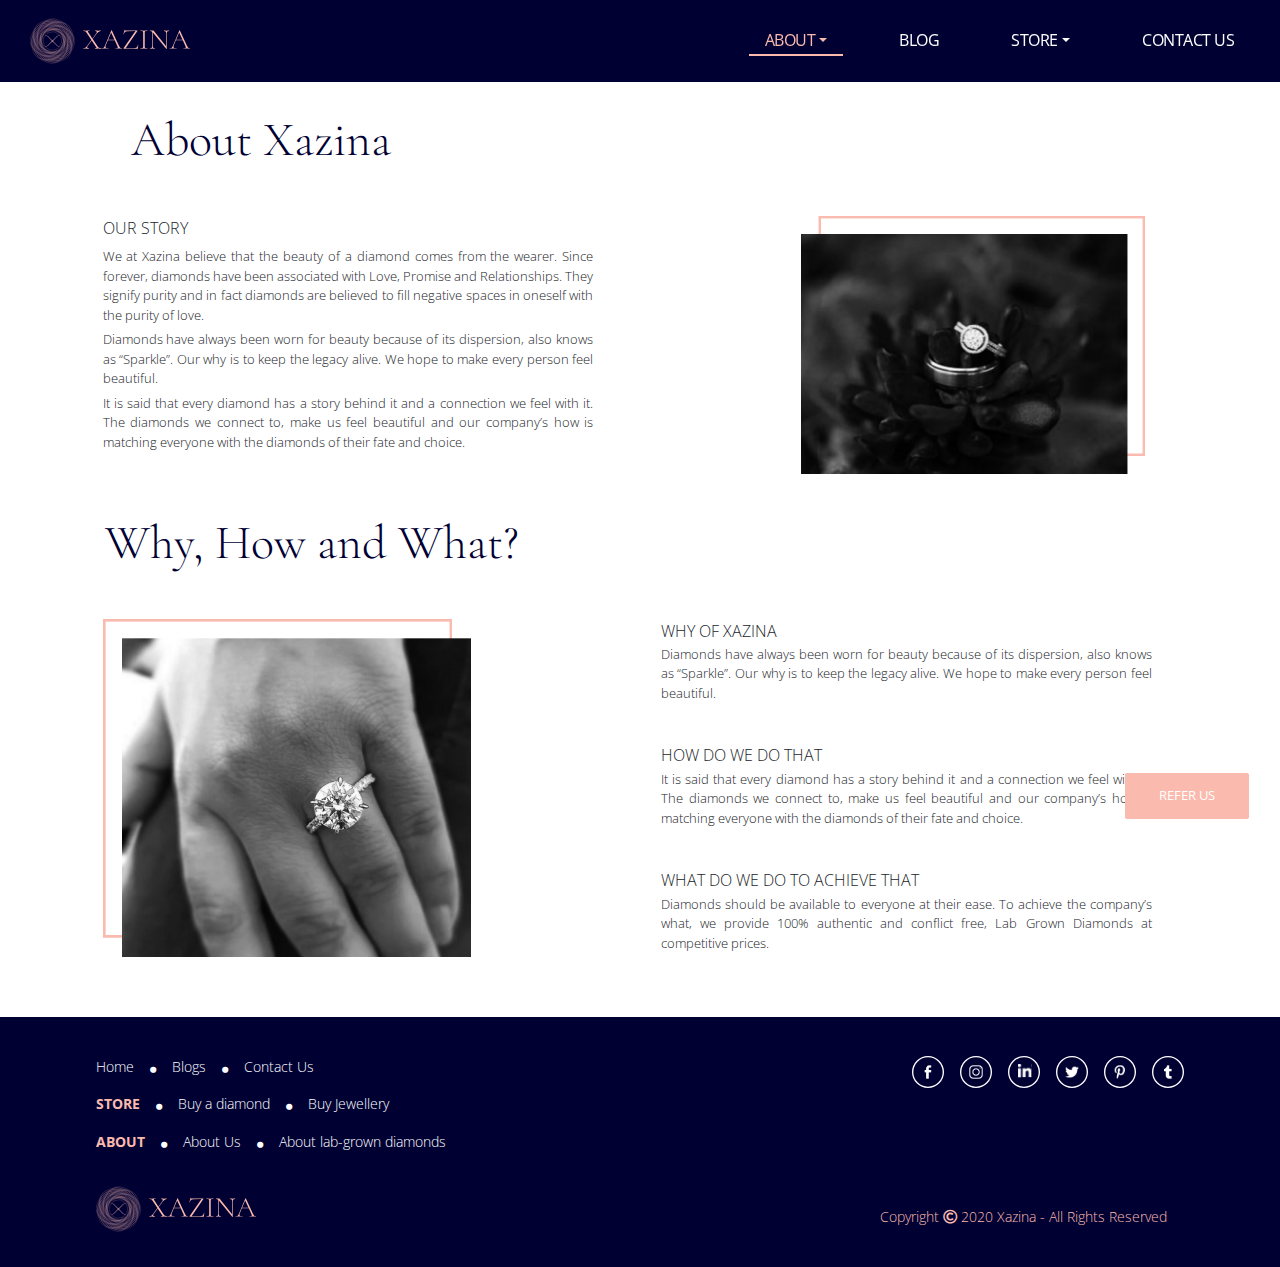
==== commit 61dacd6d: "navbar fixed and implemented, blog pending" ====
--- a/about.html
+++ b/about.html
@@ -151,7 +151,7 @@
     </div>
   </nav>
 
-    <div style="margin-top: 3%; margin-left: 7%; margin-top: 8%;" class="row col-md-12 col-lg-12">
+    <div style="padding-top: 7rem;" class="row col-sm-10 offset-sm-1 pl-4">
       <h1 style="font-family: Cormorant Garamond; font-size: 3rem; color: #000033;">About Xazina</h1><br>
     </div>
 
@@ -311,6 +311,22 @@
   </footer>
   <!--/.Footer-->
 <!-- SCRIPTS -->
+<script type="text/javascript">
+  const openIcon = document.querySelector('.icon');
+  const linksWrapper = document.querySelector('.links-wrapper');
+  const backdrop = document.querySelector('.backdrop');
+  const closeIcon = document.querySelector('.close-btn');
+  
+  openIcon.addEventListener('click', () =>{
+    linksWrapper.classList.add('open');
+  });
+  closeIcon.addEventListener('click', () =>{
+    linksWrapper.classList.remove('open');
+  });
+  backdrop.addEventListener('click', () =>{
+    linksWrapper.classList.add('open');
+  });
+</script>
 <!-- JQuery -->
 <script type="text/javascript" src="js/jquery-3.4.1.min.js"></script>
 <!-- Bootstrap tooltips -->
--- a/css/style.about.css
+++ b/css/style.about.css
@@ -238,4 +238,9 @@
   z-index: 4;
   top: 82.5%;
   right: 25px;
+}
+
+button:hover,
+button.active{
+    background-color: #f99987 !important;
 }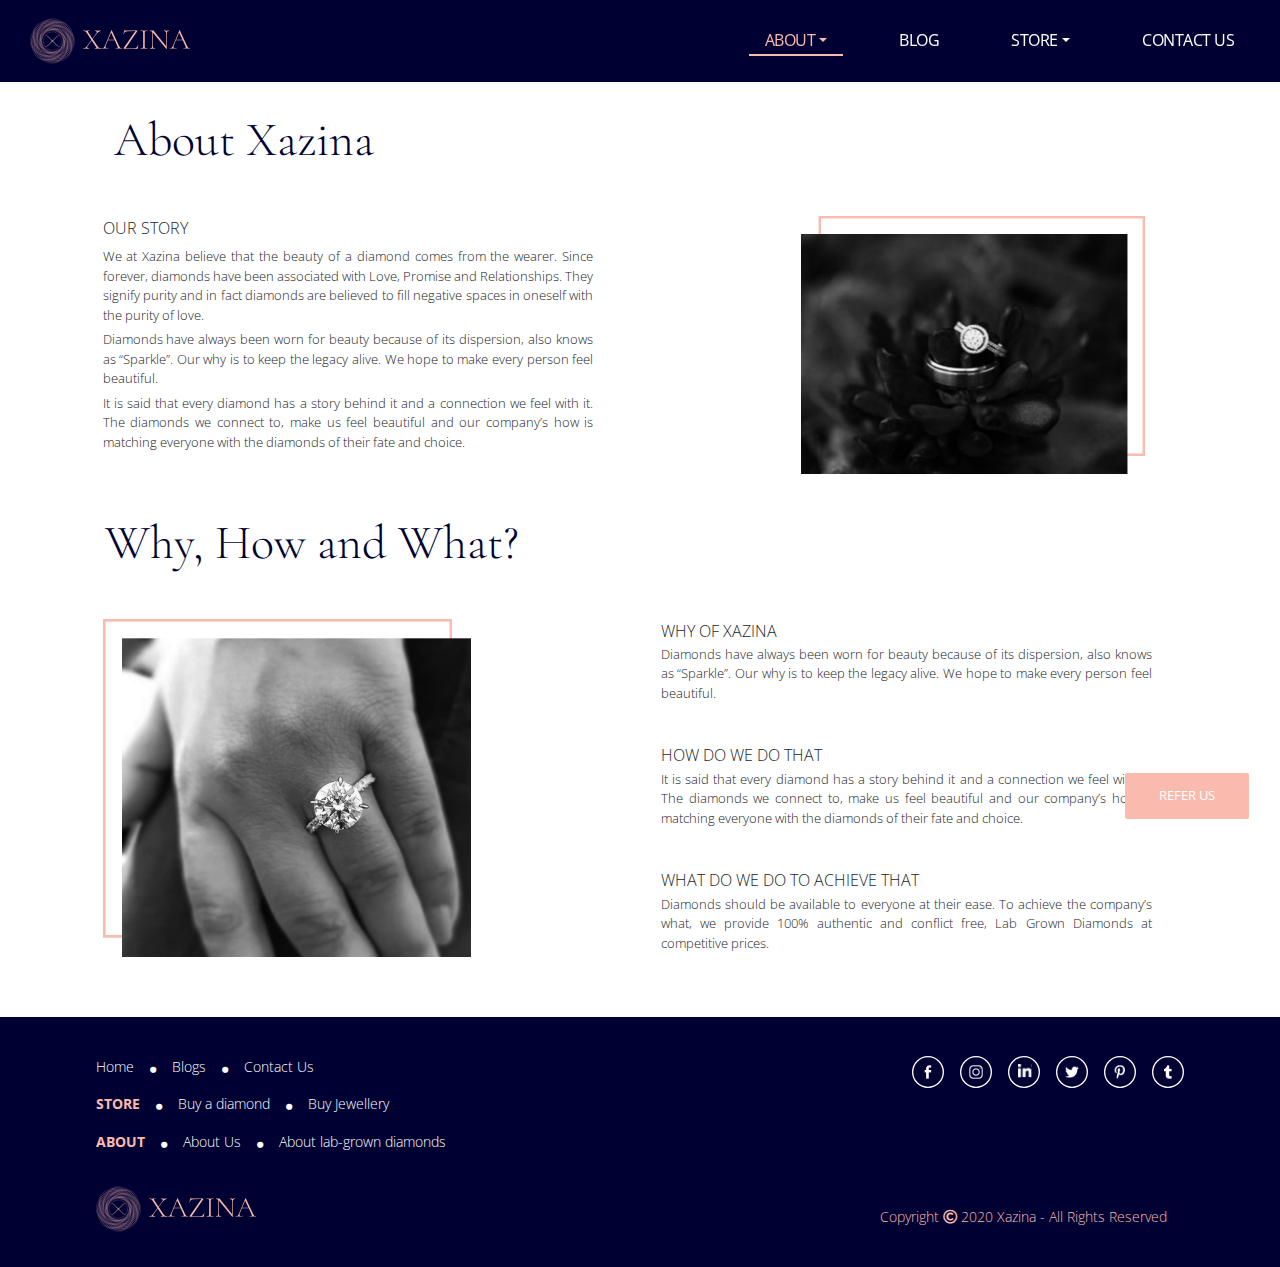
==== commit 51be7215: "Blog structure completed, implementation and approval pending" ====
--- a/about.html
+++ b/about.html
@@ -151,7 +151,7 @@
     </div>
   </nav>
 
-    <div style="padding-top: 7rem;" class="row col-sm-10 offset-sm-1 pl-4">
+    <div style="padding-top: 7rem; margin-left: 7%;" class="row col-sm-12 pl-4">
       <h1 style="font-family: Cormorant Garamond; font-size: 3rem; color: #000033;">About Xazina</h1><br>
     </div>
 
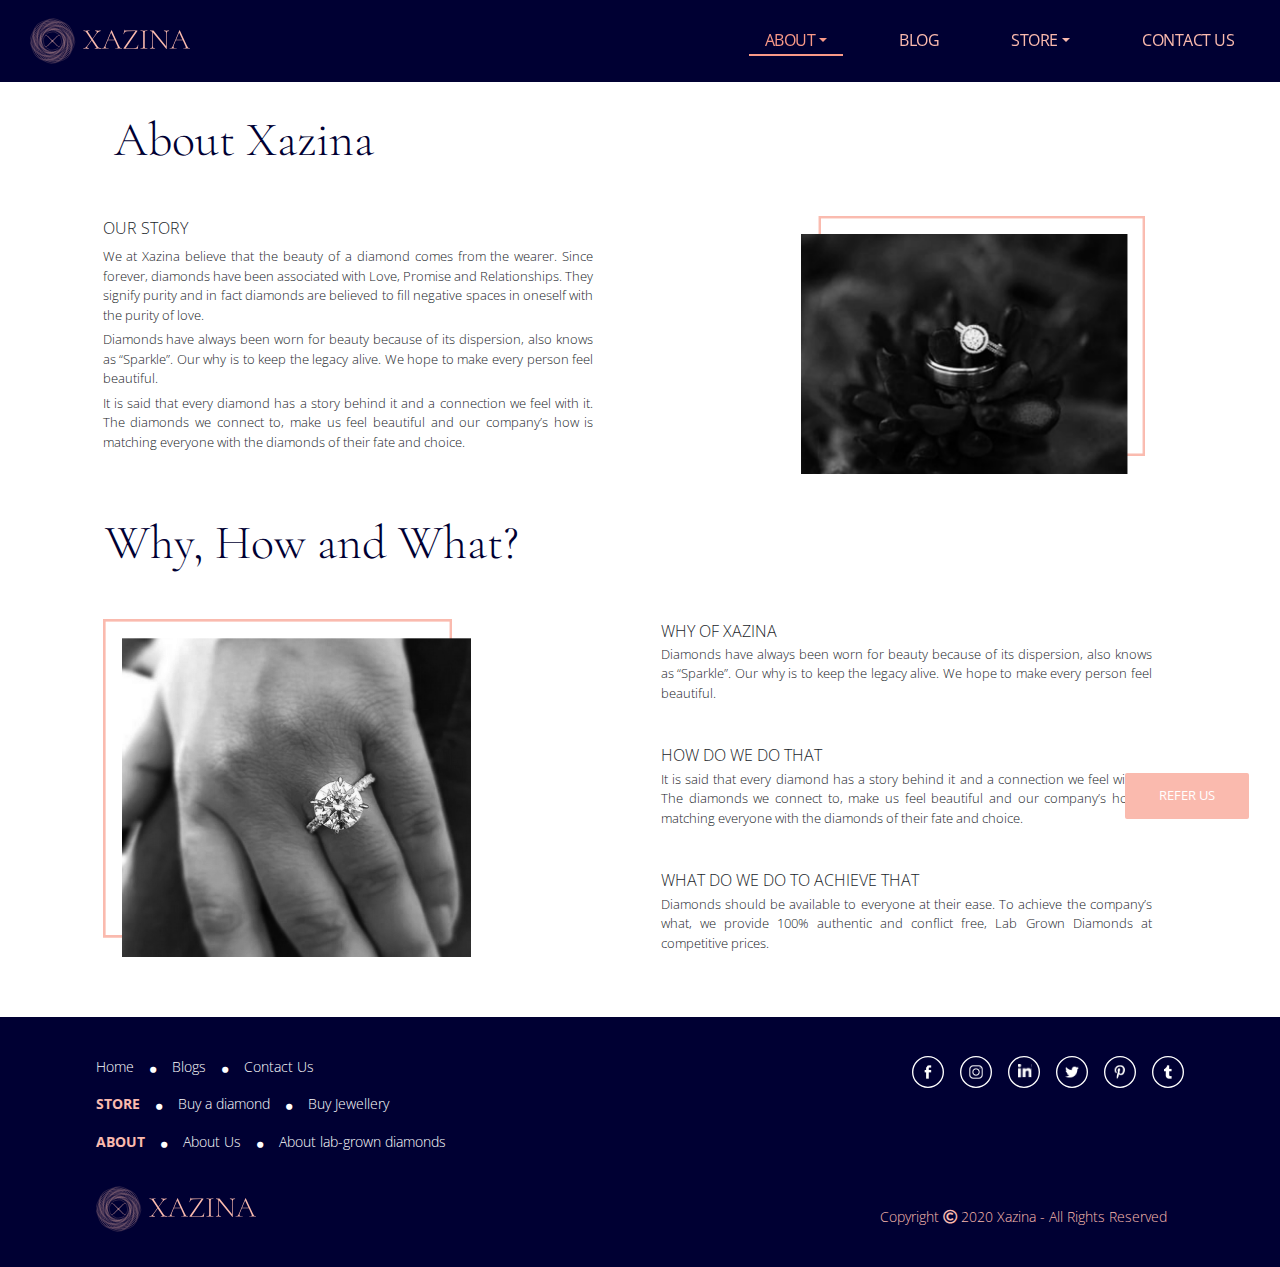
==== commit d4b1433b: "Navbar updated, index mobile completed, footer mobile completed, blog pending" ====
--- a/about.html
+++ b/about.html
@@ -122,10 +122,10 @@
     <a id="brand" class="navbar-brand" href="index.html">
       <svg class="brand" xmlns="http://www.w3.org/2000/svg" xmlns:xlink="http://www.w3.org/1999/xlink" viewBox="0 0 1904 534.16"><defs><clipPath id="clip-path"><path class="cls-1-nav" d="M367.57,307.2l-22.9,35.3a55.35,55.35,0,0,1-34.9,24l-41.16,8.77a55.34,55.34,0,0,1-41.65-7.7l-35.31-22.91a55.34,55.34,0,0,1-24-34.89l-8.77-41.16a55.32,55.32,0,0,1,7.7-41.65l22.9-35.31a55.35,55.35,0,0,1,34.9-24l41.16-8.77a55.35,55.35,0,0,1,41.65,7.7l35.31,22.9a55.33,55.33,0,0,1,24,34.9l8.77,41.16A55.32,55.32,0,0,1,367.57,307.2Z"/></clipPath></defs><title>xazina logo for website pink</title><g id="Layer_2" data-name="Layer 2"><g id="Layer_0" data-name="Layer 0"><path class="cls-2-nav" d="M425.58,336.95l-38.64,55.18a88.61,88.61,0,0,1-57.19,36.43l-66.34,11.7a88.59,88.59,0,0,1-66.2-14.67L142,386.94a88.58,88.58,0,0,1-36.43-57.18l-11.7-66.34a88.55,88.55,0,0,1,14.67-66.2L147.22,142a88.61,88.61,0,0,1,57.19-36.43l66.34-11.7a88.6,88.6,0,0,1,66.2,14.68l55.18,38.64a88.58,88.58,0,0,1,36.43,57.19l11.7,66.34A88.56,88.56,0,0,1,425.58,336.95Z"/><path class="cls-2-nav" d="M525.11,227.19l-34.73-95.41a133.53,133.53,0,0,0-69.05-75.35l-92-42.92A133.55,133.55,0,0,0,227.19,9.06L131.78,43.78a133.55,133.55,0,0,0-75.35,69.05l-42.91,92A133.53,133.53,0,0,0,9.05,307l34.73,95.42a133.57,133.57,0,0,0,69.05,75.35l92,42.91A133.55,133.55,0,0,0,307,525.11l95.41-34.73a133.53,133.53,0,0,0,75.35-69l42.91-92A133.55,133.55,0,0,0,525.11,227.19Zm-10.53,56.27-25,93.17a126.84,126.84,0,0,1-59.11,77L347,501.9a126.86,126.86,0,0,1-96.27,12.68l-93.17-25a126.84,126.84,0,0,1-77-59.11L32.26,347A126.87,126.87,0,0,1,19.58,250.7l25-93.18a126.86,126.86,0,0,1,59.11-77L187.2,32.26a126.86,126.86,0,0,1,96.27-12.67l93.17,25a126.85,126.85,0,0,1,77,59.11L501.9,187.2A126.89,126.89,0,0,1,514.58,283.47Z"/><path class="cls-2-nav" d="M501.9,187.2l-48.24-83.54a126.85,126.85,0,0,0-77-59.11l-93.17-25A126.86,126.86,0,0,0,187.2,32.26L103.66,80.49a126.86,126.86,0,0,0-59.11,77l-25,93.18A126.87,126.87,0,0,0,32.26,347L80.49,430.5a126.84,126.84,0,0,0,77,59.11l93.17,25A126.86,126.86,0,0,0,347,501.9l83.54-48.23a126.84,126.84,0,0,0,59.11-77l25-93.17A126.89,126.89,0,0,0,501.9,187.2Zm-.57,54.38-8,91.29a120.54,120.54,0,0,1-42.59,81.82l-70.2,58.9a120.54,120.54,0,0,1-88,27.74l-91.3-8a120.52,120.52,0,0,1-81.82-42.59l-58.9-70.2a120.53,120.53,0,0,1-27.74-88l8-91.29a120.54,120.54,0,0,1,42.59-81.82l70.2-58.9a120.5,120.5,0,0,1,88-27.74l91.3,8a120.5,120.5,0,0,1,81.82,42.59l58.91,70.2A120.53,120.53,0,0,1,501.33,241.58Z"/><path class="cls-2-nav" d="M473.6,153.61l-58.91-70.2a120.5,120.5,0,0,0-81.82-42.59l-91.3-8a120.5,120.5,0,0,0-88,27.74l-70.2,58.9a120.54,120.54,0,0,0-42.59,81.82l-8,91.29a120.53,120.53,0,0,0,27.74,88l58.9,70.2a120.52,120.52,0,0,0,81.82,42.59l91.3,8a120.54,120.54,0,0,0,88-27.74l70.2-58.9a120.54,120.54,0,0,0,42.59-81.82l8-91.29A120.53,120.53,0,0,0,473.6,153.61ZM463.27,374.88l-56,66.69A114.46,114.46,0,0,1,329.58,482l-86.73,7.59a114.48,114.48,0,0,1-83.57-26.35l-66.69-56a114.5,114.5,0,0,1-40.47-77.72l-7.59-86.73a114.5,114.5,0,0,1,26.35-83.57l56-66.69a114.49,114.49,0,0,1,77.73-40.46l86.73-7.59A114.48,114.48,0,0,1,374.88,70.9l66.69,56A114.5,114.5,0,0,1,482,204.58l7.59,86.72A114.53,114.53,0,0,1,463.27,374.88Z"/><path class="cls-2-nav" d="M489.62,291.3,482,204.58a114.5,114.5,0,0,0-40.47-77.73l-66.69-56a114.48,114.48,0,0,0-83.57-26.35l-86.73,7.59a114.49,114.49,0,0,0-77.73,40.46l-56,66.69a114.5,114.5,0,0,0-26.35,83.57l7.59,86.73a114.5,114.5,0,0,0,40.47,77.72l66.69,56a114.48,114.48,0,0,0,83.57,26.35L329.58,482a114.46,114.46,0,0,0,77.73-40.46l56-66.69A114.53,114.53,0,0,0,489.62,291.3Zm-21.21,44.27-41.35,71.62a108.77,108.77,0,0,1-66,50.68l-79.88,21.41a108.81,108.81,0,0,1-82.54-10.87L127,427.06a108.73,108.73,0,0,1-50.68-66L54.88,281.13A108.73,108.73,0,0,1,65.75,198.6L107.1,127a108.79,108.79,0,0,1,66-50.68L253,54.89a108.77,108.77,0,0,1,82.54,10.86l71.62,41.35a108.72,108.72,0,0,1,50.68,66L479.28,253A108.74,108.74,0,0,1,468.41,335.57Z"/><path class="cls-2-nav" d="M479.28,253l-21.41-79.88a108.72,108.72,0,0,0-50.68-66L335.57,65.75A108.77,108.77,0,0,0,253,54.89l-79.88,21.4a108.79,108.79,0,0,0-66,50.68L65.75,198.6a108.73,108.73,0,0,0-10.87,82.54L76.29,361a108.73,108.73,0,0,0,50.68,66l71.62,41.35a108.81,108.81,0,0,0,82.54,10.87L361,457.87a108.77,108.77,0,0,0,66-50.68l41.35-71.62A108.74,108.74,0,0,0,479.28,253Zm-12.54,44.91-26.88,73.83a103.33,103.33,0,0,1-53.43,58.31l-71.21,33.2a103.3,103.3,0,0,1-79,3.45l-73.84-26.87a103.31,103.31,0,0,1-58.3-53.43l-33.2-71.21a103.35,103.35,0,0,1-3.46-79L94.3,162.39a103.32,103.32,0,0,1,53.43-58.31l71.21-33.2a103.33,103.33,0,0,1,79-3.45L371.78,94.3a103.3,103.3,0,0,1,58.3,53.43l33.2,71.21A103.33,103.33,0,0,1,466.74,297.94Z"/><path class="cls-2-nav" d="M463.28,218.94l-33.2-71.21a103.3,103.3,0,0,0-58.3-53.43L297.94,67.43a103.33,103.33,0,0,0-79,3.45l-71.21,33.2A103.32,103.32,0,0,0,94.3,162.39L67.42,236.22a103.35,103.35,0,0,0,3.46,79l33.2,71.21a103.31,103.31,0,0,0,58.3,53.43l73.84,26.87a103.3,103.3,0,0,0,79-3.45l71.21-33.2a103.33,103.33,0,0,0,53.43-58.31l26.88-73.83A103.33,103.33,0,0,0,463.28,218.94ZM459,263l-13,73.51a98.17,98.17,0,0,1-40.37,63.37L344.49,442.7A98.18,98.18,0,0,1,271.14,459l-73.51-13a98.19,98.19,0,0,1-63.37-40.36L91.46,344.5A98.17,98.17,0,0,1,75.2,271.14l13-73.51a98.17,98.17,0,0,1,40.37-63.37l61.14-42.81A98.18,98.18,0,0,1,263,75.2l73.51,13a98.17,98.17,0,0,1,63.37,40.37l42.81,61.14A98.15,98.15,0,0,1,459,263Z"/><path class="cls-2-nav" d="M442.7,189.67l-42.81-61.14a98.17,98.17,0,0,0-63.37-40.37L263,75.2a98.18,98.18,0,0,0-73.35,16.26l-61.14,42.81a98.17,98.17,0,0,0-40.37,63.37l-13,73.51A98.17,98.17,0,0,0,91.46,344.5l42.81,61.14A98.19,98.19,0,0,0,197.64,446l73.51,13a98.18,98.18,0,0,0,73.35-16.26l61.14-42.81A98.17,98.17,0,0,0,446,336.53L459,263A98.15,98.15,0,0,0,442.7,189.67Zm3.23,112.86a93.25,93.25,0,0,1-27.31,65.94l-50.14,50.14a93.28,93.28,0,0,1-65.94,27.31H231.62a93.25,93.25,0,0,1-65.93-27.31l-50.14-50.14a93.25,93.25,0,0,1-27.31-65.94V231.63a93.26,93.26,0,0,1,27.31-65.94l50.14-50.14a93.25,93.25,0,0,1,65.93-27.31h70.92a93.28,93.28,0,0,1,65.94,27.31l50.14,50.14a93.26,93.26,0,0,1,27.31,65.94Z"/><path class="cls-2-nav" d="M418.62,165.68l-50.14-50.14a93.28,93.28,0,0,0-65.94-27.31H231.62a93.25,93.25,0,0,0-65.93,27.31l-50.14,50.14a93.26,93.26,0,0,0-27.31,65.94v70.91a93.25,93.25,0,0,0,27.31,65.94l50.14,50.14a93.25,93.25,0,0,0,65.93,27.31h70.92a93.28,93.28,0,0,0,65.94-27.31l50.14-50.14a93.25,93.25,0,0,0,27.31-65.94V231.63A93.26,93.26,0,0,0,418.62,165.68Z"/><path class="cls-2-nav" d="M367.58,307.2l-22.9,35.3a55.35,55.35,0,0,1-34.9,24l-41.16,8.77a55.34,55.34,0,0,1-41.65-7.7l-35.31-22.91a55.34,55.34,0,0,1-24-34.89l-8.77-41.16a55.32,55.32,0,0,1,7.7-41.65l22.9-35.31a55.35,55.35,0,0,1,34.9-24l41.16-8.77a55.35,55.35,0,0,1,41.65,7.7l35.31,22.9a55.33,55.33,0,0,1,24,34.9l8.77,41.16A55.32,55.32,0,0,1,367.58,307.2Z"/><path class="cls-2-nav" d="M427.29,236.48l-23.79-58.8a83.41,83.41,0,0,0-44.77-45.52l-58.4-24.76a83.42,83.42,0,0,0-63.85-.53l-58.8,23.79a83.43,83.43,0,0,0-45.52,44.77l-24.76,58.4a83.41,83.41,0,0,0-.53,63.84l23.79,58.8A83.44,83.44,0,0,0,175.44,402l58.4,24.76a83.43,83.43,0,0,0,63.85.53l58.8-23.79A83.42,83.42,0,0,0,402,358.73l24.76-58.4A83.43,83.43,0,0,0,427.29,236.48ZM422,271.84l-13.53,58.72a79.24,79.24,0,0,1-35.2,49.4l-51.09,32a79.25,79.25,0,0,1-59.82,10L203.6,408.43a79.24,79.24,0,0,1-49.4-35.2l-32-51.09a79.25,79.25,0,0,1-10-59.82l13.53-58.72a79.25,79.25,0,0,1,35.2-49.4l51.09-32a79.25,79.25,0,0,1,59.82-10l58.72,13.53a79.24,79.24,0,0,1,49.4,35.2l32,51.09A79.27,79.27,0,0,1,422,271.84Z"/><path class="cls-2-nav" d="M411.92,212l-32-51.09a79.24,79.24,0,0,0-49.4-35.2l-58.72-13.53a79.25,79.25,0,0,0-59.82,10l-51.09,32a79.25,79.25,0,0,0-35.2,49.4l-13.53,58.72a79.25,79.25,0,0,0,10,59.82l32,51.09a79.24,79.24,0,0,0,49.4,35.2L262.32,422a79.25,79.25,0,0,0,59.82-10l51.09-32a79.24,79.24,0,0,0,35.2-49.4L422,271.84A79.27,79.27,0,0,0,411.92,212Zm.85,34-3,57.17a75.3,75.3,0,0,1-24.78,52L342.48,393.5a75.3,75.3,0,0,1-54.31,19.26l-57.17-3A75.29,75.29,0,0,1,179,385l-38.32-42.53a75.29,75.29,0,0,1-19.26-54.31l3-57.17a75.3,75.3,0,0,1,24.78-52l42.53-38.32A75.28,75.28,0,0,1,246,121.4l57.17,3a75.27,75.27,0,0,1,52,24.78l38.33,42.53A75.29,75.29,0,0,1,412.76,246Z"/><path class="cls-2-nav" d="M393.5,191.68l-38.33-42.53a75.27,75.27,0,0,0-52-24.78l-57.17-3a75.28,75.28,0,0,0-54.31,19.26L149.15,179a75.3,75.3,0,0,0-24.78,52l-3,57.17a75.29,75.29,0,0,0,19.26,54.31L179,385a75.29,75.29,0,0,0,52,24.78l57.17,3a75.3,75.3,0,0,0,54.31-19.26L385,355.18a75.3,75.3,0,0,0,24.78-52l3-57.17A75.29,75.29,0,0,0,393.5,191.68ZM391.94,330l-33.46,42.87a71.5,71.5,0,0,1-47.63,27l-54,6.65a71.51,71.51,0,0,1-52.76-14.6l-42.87-33.47a71.53,71.53,0,0,1-27-47.63l-6.65-54a71.53,71.53,0,0,1,14.61-52.76l33.46-42.87a71.52,71.52,0,0,1,47.63-27l54-6.65A71.52,71.52,0,0,1,330,142.22l42.87,33.46a71.53,71.53,0,0,1,27,47.63l6.65,54A71.55,71.55,0,0,1,391.94,330Z"/><path class="cls-2-nav" d="M406.55,277.29l-6.65-54a71.53,71.53,0,0,0-27-47.63L330,142.22a71.52,71.52,0,0,0-52.76-14.61l-54,6.65a71.52,71.52,0,0,0-47.63,27l-33.46,42.87a71.53,71.53,0,0,0-14.61,52.76l6.65,54a71.53,71.53,0,0,0,27,47.63l42.87,33.47a71.51,71.51,0,0,0,52.76,14.6l54-6.65a71.5,71.5,0,0,0,47.63-27L391.94,330A71.55,71.55,0,0,0,406.55,277.29Zm-12.27,28.11L370.05,351a68,68,0,0,1-40.11,33.1l-49.4,15.13a68,68,0,0,1-51.77-5L183.14,370A67.92,67.92,0,0,1,150,329.94l-15.13-49.4a67.92,67.92,0,0,1,5-51.77l24.23-45.63A68,68,0,0,1,204.22,150l49.4-15.13a68,68,0,0,1,51.77,5L351,164.11a67.92,67.92,0,0,1,33.1,40.11l15.13,49.4A67.93,67.93,0,0,1,394.28,305.39Z"/><path class="cls-2-nav" d="M399.24,253.62l-15.13-49.4A67.92,67.92,0,0,0,351,164.11l-45.63-24.24a68,68,0,0,0-51.77-5L204.22,150a68,68,0,0,0-40.11,33.1l-24.23,45.63a67.92,67.92,0,0,0-5,51.77L150,329.94A67.92,67.92,0,0,0,183.14,370l45.63,24.24a68,68,0,0,0,51.77,5l49.4-15.13A68,68,0,0,0,370.05,351l24.23-45.63A67.93,67.93,0,0,0,399.24,253.62Zm-6.84,28.31-15.15,46.69a64.55,64.55,0,0,1-32.07,37.58l-43.72,22.3a64.53,64.53,0,0,1-49.25,3.9l-46.69-15.14A64.54,64.54,0,0,1,168,345.2l-22.3-43.72a64.56,64.56,0,0,1-3.9-49.25l15.15-46.69A64.55,64.55,0,0,1,189,168l43.72-22.3a64.55,64.55,0,0,1,49.25-3.9l46.69,15.14A64.53,64.53,0,0,1,366.2,189l22.3,43.72A64.55,64.55,0,0,1,392.41,281.94Z"/><g class="cls-3-nav"><path class="cls-4-nav" d="M407.08,337.09l-20.71.71c-6.88.17-13.82.56-20.81.1-13.86-1-27.93-4-40.32-11.3a46.43,46.43,0,0,1-8.49-6.67l-7.38-7.27-14.73-14.56L265.18,269l-29.12-29.46-14.56-14.73-7.27-7.37a41.89,41.89,0,0,0-7.53-6.37c-11.21-7.22-24.85-10.66-38.34-12.16-6.77-.85-13.66-.87-20.58-1.1l-20.71-.71,20.71-.71c6.88-.17,13.82-.56,20.81-.1,13.86,1,27.93,4,40.33,11.3a46.42,46.42,0,0,1,8.5,6.67l7.37,7.27,14.73,14.56L269,265.19l29.12,29.46,14.56,14.73,7.27,7.38a41.91,41.91,0,0,0,7.53,6.37c11.22,7.22,24.85,10.66,38.35,12.16,6.77.84,13.66.87,20.58,1.09Z"/><path class="cls-4-nav" d="M407.08,197.08l-20.71.71c-6.92.23-13.81.25-20.58,1.09-13.49,1.51-27.13,4.94-38.35,12.16a41.91,41.91,0,0,0-7.53,6.37l-7.27,7.38-14.56,14.73L269,269,239.51,298.1l-14.73,14.56-7.37,7.27a46.44,46.44,0,0,1-8.5,6.67c-12.4,7.33-26.47,10.27-40.33,11.3-7,.46-13.93.07-20.81-.1l-20.71-.71,20.71-.71c6.92-.23,13.81-.25,20.58-1.1,13.49-1.5,27.13-4.94,38.34-12.16a41.89,41.89,0,0,0,7.53-6.37l7.27-7.37,14.56-14.73,29.12-29.46,29.46-29.12,14.73-14.56,7.38-7.27a46.45,46.45,0,0,1,8.49-6.67c12.39-7.33,26.46-10.27,40.32-11.3,7-.46,13.92-.07,20.81.1Z"/></g><path class="cls-1-nav" d="M367.57,307.2l-22.9,35.3a55.35,55.35,0,0,1-34.9,24l-41.16,8.77a55.34,55.34,0,0,1-41.65-7.7l-35.31-22.91a55.34,55.34,0,0,1-24-34.89l-8.77-41.16a55.32,55.32,0,0,1,7.7-41.65l22.9-35.31a55.35,55.35,0,0,1,34.9-24l41.16-8.77a55.35,55.35,0,0,1,41.65,7.7l35.31,22.9a55.33,55.33,0,0,1,24,34.9l8.77,41.16A55.32,55.32,0,0,1,367.57,307.2Z"/><path class="cls-4-nav" d="M847.46,356.36c0,1.38-.23,2.07-.69,2.07q-9,0-14.15-.34l-18.29-.35-25.88.35q-6.21.35-16.91.34c-.46,0-.69-.69-.69-2.07s.23-2.07.69-2.07q10.35,0,14.84-1.38t4.49-4.83q0-2.76-3.11-7.25l-53.48-81.09-48,66.94q-6.91,10-6.9,16.22,0,11.39,21,11.39,1,0,1,2.07t-1,2.07q-10.35,0-15.53-.34l-23.12-.35-14.15.35q-3.8.35-12.42.34-1,0-1-2.07t1-2.07A41.69,41.69,0,0,0,658,347.22q11-7.07,21-20.53l52.1-71.43-55.55-83.85q-9-13.46-17.94-19t-21.39-5.52c-.46,0-.69-.69-.69-2.07s.23-2.07.69-2.07q4.14,0,13.11.69l12.42.34q11,0,27.6-.69l17.94-.35q1,0,1,2.07t-1,2.07q-10.35,0-14.84,1.55t-4.49,5q0,2.42,3.11,7.25l52.45,78.67,43.82-61.76q8.28-12.07,8.28-19,0-11.73-20-11.73-1,0-1-2.07t1-2.07l15.53.35q13.11.7,23.12.69,5.86,0,14.15-.69l12.42-.35q1,0,1,2.07t-1,2.07q-23.47,0-46.24,31.05l-48.31,65.91,57.28,85.92q9,13.8,18.46,19.15t24.67,5.35C847.22,354.29,847.46,355,847.46,356.36Z"/><path class="cls-4-nav" d="M1094.51,356.36c0,1.38-.46,2.07-1.38,2.07q-6.21,0-20-.69-13.12-.69-19.32-.69-7.25,0-19,.69-11,.7-16.56.69-1.38,0-1.38-2.07t1.38-2.07q14.14,0,20.36-2.59t6.21-8.8q0-4.83-3.8-13.46l-32.43-70H926.47L903,316q-4.84,11.74-4.83,19.32,0,10,8.28,14.49t25.88,4.49c1.15,0,1.72.69,1.72,2.07s-.58,2.07-1.72,2.07q-6.21,0-17.94-.69-13.12-.69-22.77-.69-8.63,0-20.36.69-10.35.7-16.91.69c-1.15,0-1.72-.69-1.72-2.07s.58-2.07,1.72-2.07q9.66,0,16.39-3.45t12.77-12.42q6-9,12.94-25.53l72.12-173.56a2.5,2.5,0,0,1,2.24-1c1,0,1.67.34,1.9,1l80.05,171.84q7.93,17.6,14.15,26.74t12.25,12.77a26.61,26.61,0,0,0,14,3.62C1094.05,354.29,1094.51,355,1094.51,356.36ZM929.23,253.19h76.26l-40.37-86.61Z"/><path class="cls-4-nav" d="M1253.24,151.4q1-1.72.86-2.24t-2.59-.52q-67.63,0-90.4,1.72t-30.54,8.28q-7.76,6.56-14.32,26.57c0,.46-.46.69-1.38.69a4.6,4.6,0,0,1-2.07-.52c-.69-.35-.92-.63-.69-.86l13.8-52.1c0-.23.46-.34,1.38-.34q3.45,0,2.76,1a9,9,0,0,0-.34,2.76,5.38,5.38,0,0,0,4,5.52q4,1.38,16,1.38h125.94a2.77,2.77,0,0,1,2.59,1.73,2.2,2.2,0,0,1-.17,2.76L1139.72,349.12l-1,2.07c0,.46.92.69,2.76.69h92.47q24.15,0,35.54-8.63t14.84-29.67q.34-.69,2.07-.69c1.15,0,1.73.23,1.73.69l-4.83,42.1a4,4,0,0,1-.86,2.24,2.65,2.65,0,0,1-2.24,1.21q-51.42-.7-164.94-.69a2.44,2.44,0,0,1-2.42-1.55,2.73,2.73,0,0,1,.35-2.93Z"/><path class="cls-4-nav" d="M1367.62,346q2.24,4.84,8.45,6.56t20,1.73c.46,0,.69.69.69,2.07s-.23,2.07-.69,2.07q-10.35,0-16.22-.34l-24.15-.35-23.12.35q-6.21.35-16.91.34-1,0-1-2.07t1-2.07q13.46,0,19.84-1.73t8.8-6.73q2.41-5,2.42-15.36V170.72q0-10.35-2.42-15.18t-8.8-6.73q-6.39-1.89-19.84-1.9-1,0-1-2.07t1-2.07l16.91.35q14.49.7,23.12.69,9.66,0,24.15-.69l16.22-.35c.46,0,.69.69.69,2.07s-.23,2.07-.69,2.07q-13.46,0-19.84,2.07t-8.63,7.07q-2.25,5-2.24,15.36V330.48Q1365.38,341.18,1367.62,346Z"/><path class="cls-4-nav" d="M1655.22,144.84q0,2.07-1,2.07-14.84,0-20.88,7.25t-6,24.84V362.23c0,.46-.58.8-1.73,1a2.63,2.63,0,0,1-2.42-.34l-156-191.85-5.86-6.56v158q0,17.6,5.86,24.67t20.36,7.07q1,0,1,2.07t-1,2.07q-8.28,0-12.77-.34l-16.56-.35-16.91.35q-4.49.35-13.46.34c-.46,0-.69-.69-.69-2.07s.23-2.07.69-2.07q14.83,0,20.36-6.9t5.52-24.84V157.27q-12.08-10.35-24.84-10.35-1,0-1-2.07t1-2.07l12.42.35q3.79.35,10.7.34,5.86,0,9.66-.34c2.53-.23,4.49-.35,5.87-.35a6.29,6.29,0,0,1,4,1.21,16.94,16.94,0,0,1,3.62,5,106.37,106.37,0,0,0,8.28,11.73l136.3,169.42V179q0-17.6-5.52-24.84t-20-7.25c-.46,0-.69-.69-.69-2.07s.23-2.07.69-2.07l13.11.35q10.35.7,16.56.69,5.86,0,16.91-.69l13.46-.35Q1655.22,142.77,1655.22,144.84Z"/><path class="cls-4-nav" d="M1904,356.36c0,1.38-.46,2.07-1.38,2.07q-6.21,0-20-.69-13.12-.69-19.32-.69-7.25,0-19,.69-11,.7-16.56.69-1.38,0-1.38-2.07t1.38-2.07q14.14,0,20.36-2.59t6.21-8.8q0-4.83-3.8-13.46l-32.43-70H1736L1712.5,316q-4.84,11.74-4.83,19.32,0,10,8.28,14.49t25.88,4.49c1.15,0,1.72.69,1.72,2.07s-.58,2.07-1.72,2.07q-6.21,0-17.94-.69-13.12-.69-22.77-.69-8.63,0-20.36.69-10.35.7-16.91.69c-1.15,0-1.72-.69-1.72-2.07s.58-2.07,1.72-2.07q9.66,0,16.39-3.45T1693,338.42q6-9,12.94-25.53l72.12-173.56a2.5,2.5,0,0,1,2.24-1c1,0,1.67.34,1.9,1l80.05,171.84q7.93,17.6,14.15,26.74t12.25,12.77a26.61,26.61,0,0,0,14,3.62C1903.54,354.29,1904,355,1904,356.36ZM1738.72,253.19H1815l-40.37-86.61Z"/></g></g></svg>
     </a>
-    <div class="icon"><i class="fas fa-bars" style="color: #fabaae;"></i></div>
+    <div class="icon"><i><img src="img/mobile/nav button pink.svg" alt=""></i></div>
     <div class="links-wrapper active">
       <div class="backdrop"></div>
-      <div class="close-btn"><i class="far fa-times-circle"></i></div>
+      <div class="close-btn"><i><img src="img/mobile/close button.svg" alt=""></i></div>
       <ul class="links">
         <li class="nav-item dropdown">
           <a class="nav-link dropdown-toggle navbar-items active" data-toggle="dropdown" aria-haspopup="true" aria-expanded="true" id="navdr">ABOUT</a>
@@ -235,7 +235,7 @@
                     <label for="num" class="bmd-label-floating" style="font-family: 'Open Sans';"></label>
                     <input type="number" id="num" style="font-family: 'Open Sans';" class="form-control" placeholder="Receiver's Contact Number">
                 </div>
-                <div class="col-md-10 offset-md-0 col-sm-10 offset-sm-1 md-form">
+                <div class="col-md-10 offset-md-0 col-sm-10 offset-sm-1 md-form" style="display: flex; justify-content: center;">
                     <button type="submit" class="btn btn-flat" style="font-family: 'Open Sans'; background-color: #fabaae; color: #ffffff; box-shadow: none;;">SEND A REFERRAL E-MAIL</button>
                 </div>
             </form>
@@ -248,7 +248,7 @@
 <!--Referral Form-->
 
   <!--Footer-->
-  <footer id="foot" class="page-footer font-small mt-5">
+  <footer id="foot" class="page-footer font-small mt-5 desk">
     <div style="padding-top: 3%; margin-left: 7.5%;">
       <div class="row col-md-12 col-lg-12">
         <div class="col-md-6 col-lg-6">
@@ -310,7 +310,88 @@
     </div>
   </footer>
   <!--/.Footer-->
+  
+  <!--Footer Mobile-->
+  <footer>
+    <div class="page-footer mob">
+      <div style="display: flex; justify-content: space-between;" class="col-sm-12 pt-4">
+        <p style="font-family: Open Sans;"><a style="color: white;" href="index.html">Home</a></p>
+        <p style="font-family: Open Sans;"><i style="font-size: 0.4rem; padding-right: 1rem;" class="fas fa-circle fa-inverse fa-xs"></i></p>
+        <p style="font-family: Open Sans;"><a style="color: white;" href="blog.html">Blogs</a></p>
+        <p style="font-family: Open Sans;"><i style="font-size: 0.4rem; padding-right: 1rem;" class="fas fa-circle fa-inverse fa-xs"></i></p>  
+        <p style="font-family: Open Sans;"><a style="color: white;" href="contact_us.html">Contact Us</a></p>
+      </div>
+      <div style="display: flex; justify-content: space-between;" class="col-sm-12 pt-4 pb-3">
+        <p style="font-family: Open Sans; color: #fabaae; font-weight: bold;">STORE</p>
+        <div class="fb" onclick="window.open('https://www.facebook.com/xazina.in/', 'mywindow');" style="cursor: pointer;"></div>
+      </div>
+      <div style="display: flex; justify-content: space-between;" class="col-sm-12 pb-4">
+        <a style="font-family: Open Sans; color: #ffffff;" href="store_diamonds.html">Buy a diamond</a>
+        <div class="insta" onclick="window.open('https://www.instagram.com/xazina.in/', 'mywindow');" style="cursor: pointer;"></div>
+      </div>
+      <div style="display: flex; justify-content: space-between;" class="col-sm-12 pb-4">
+        <a style="font-family: Open Sans; color: #ffffff;" href="store_jewellery.html">Buy Jewellery</a>
+        <div class="lin" onclick="window.open('https://www.linkedin.com/company/xazina/about/?viewAsMember=true', 'mywindow');" style="cursor: pointer;"></div>
+      </div>
+      <div style="display: flex; justify-content: space-between;" class="col-sm-12 pt-1 pb-3">
+        <p style="font-family: Open Sans; color: #fabaae; font-weight: bold;">ABOUT</p>
+        <div class="twit" onclick="window.open('https://twitter.com/xazina_in', 'mywindow');" style="cursor: pointer;"></div>
+      </div>
+      <div style="display: flex; justify-content: space-between;" class="col-sm-12 pb-4">
+        <a style="font-family: Open Sans; color: #ffffff;" href="about.html">About Us</a>
+        <div class="pint" onclick="window.open('https://in.pinterest.com/xazinain/', 'mywindow');" style="cursor: pointer;"></div>
+      </div>
+      <div style="display: flex; justify-content: space-between;" class="col-sm-12 pb-4">
+        <a style="font-family: Open Sans; color: #ffffff;" href="about_lgd.html">About lab-grown diamonds</a>
+        <div class="tumb pr-5"></div>
+      </div>
+      <div style="display: flex; justify-content: center;" class="col-sm-12 pb-4">
+        <svg class="brand" xmlns="http://www.w3.org/2000/svg" xmlns:xlink="http://www.w3.org/1999/xlink" viewBox="0 0 1904 534.16"><defs><clipPath id="clip-path"><path class="cls-1-nav" d="M367.57,307.2l-22.9,35.3a55.35,55.35,0,0,1-34.9,24l-41.16,8.77a55.34,55.34,0,0,1-41.65-7.7l-35.31-22.91a55.34,55.34,0,0,1-24-34.89l-8.77-41.16a55.32,55.32,0,0,1,7.7-41.65l22.9-35.31a55.35,55.35,0,0,1,34.9-24l41.16-8.77a55.35,55.35,0,0,1,41.65,7.7l35.31,22.9a55.33,55.33,0,0,1,24,34.9l8.77,41.16A55.32,55.32,0,0,1,367.57,307.2Z"/></clipPath>
+          <style>
+        .cls-1-nav{
+            fill: none;
+            stroke: #fabaae;
+            stroke-miterlimit: 10;
+            stroke-width: 0.25px;
+        }
+        
+        .cls-2-nav{
+            fill: none;
+            stroke: #fabaae;
+            stroke-miterlimit: 10;
+            stroke-width: 2px;
+        }
+        
+        .cls-3-nav {
+            clip-path: url(#clip-path);
+        }
+        
+        .cls-4-nav{
+            fill: #fabaae;
+        }
+        </style></defs><title>xazina logo for website pink</title><g id="Layer_2" data-name="Layer 2"><g id="Layer_0" data-name="Layer 0"><path class="cls-2-nav" d="M425.58,336.95l-38.64,55.18a88.61,88.61,0,0,1-57.19,36.43l-66.34,11.7a88.59,88.59,0,0,1-66.2-14.67L142,386.94a88.58,88.58,0,0,1-36.43-57.18l-11.7-66.34a88.55,88.55,0,0,1,14.67-66.2L147.22,142a88.61,88.61,0,0,1,57.19-36.43l66.34-11.7a88.6,88.6,0,0,1,66.2,14.68l55.18,38.64a88.58,88.58,0,0,1,36.43,57.19l11.7,66.34A88.56,88.56,0,0,1,425.58,336.95Z"/><path class="cls-2-nav" d="M525.11,227.19l-34.73-95.41a133.53,133.53,0,0,0-69.05-75.35l-92-42.92A133.55,133.55,0,0,0,227.19,9.06L131.78,43.78a133.55,133.55,0,0,0-75.35,69.05l-42.91,92A133.53,133.53,0,0,0,9.05,307l34.73,95.42a133.57,133.57,0,0,0,69.05,75.35l92,42.91A133.55,133.55,0,0,0,307,525.11l95.41-34.73a133.53,133.53,0,0,0,75.35-69l42.91-92A133.55,133.55,0,0,0,525.11,227.19Zm-10.53,56.27-25,93.17a126.84,126.84,0,0,1-59.11,77L347,501.9a126.86,126.86,0,0,1-96.27,12.68l-93.17-25a126.84,126.84,0,0,1-77-59.11L32.26,347A126.87,126.87,0,0,1,19.58,250.7l25-93.18a126.86,126.86,0,0,1,59.11-77L187.2,32.26a126.86,126.86,0,0,1,96.27-12.67l93.17,25a126.85,126.85,0,0,1,77,59.11L501.9,187.2A126.89,126.89,0,0,1,514.58,283.47Z"/><path class="cls-2-nav" d="M501.9,187.2l-48.24-83.54a126.85,126.85,0,0,0-77-59.11l-93.17-25A126.86,126.86,0,0,0,187.2,32.26L103.66,80.49a126.86,126.86,0,0,0-59.11,77l-25,93.18A126.87,126.87,0,0,0,32.26,347L80.49,430.5a126.84,126.84,0,0,0,77,59.11l93.17,25A126.86,126.86,0,0,0,347,501.9l83.54-48.23a126.84,126.84,0,0,0,59.11-77l25-93.17A126.89,126.89,0,0,0,501.9,187.2Zm-.57,54.38-8,91.29a120.54,120.54,0,0,1-42.59,81.82l-70.2,58.9a120.54,120.54,0,0,1-88,27.74l-91.3-8a120.52,120.52,0,0,1-81.82-42.59l-58.9-70.2a120.53,120.53,0,0,1-27.74-88l8-91.29a120.54,120.54,0,0,1,42.59-81.82l70.2-58.9a120.5,120.5,0,0,1,88-27.74l91.3,8a120.5,120.5,0,0,1,81.82,42.59l58.91,70.2A120.53,120.53,0,0,1,501.33,241.58Z"/><path class="cls-2-nav" d="M473.6,153.61l-58.91-70.2a120.5,120.5,0,0,0-81.82-42.59l-91.3-8a120.5,120.5,0,0,0-88,27.74l-70.2,58.9a120.54,120.54,0,0,0-42.59,81.82l-8,91.29a120.53,120.53,0,0,0,27.74,88l58.9,70.2a120.52,120.52,0,0,0,81.82,42.59l91.3,8a120.54,120.54,0,0,0,88-27.74l70.2-58.9a120.54,120.54,0,0,0,42.59-81.82l8-91.29A120.53,120.53,0,0,0,473.6,153.61ZM463.27,374.88l-56,66.69A114.46,114.46,0,0,1,329.58,482l-86.73,7.59a114.48,114.48,0,0,1-83.57-26.35l-66.69-56a114.5,114.5,0,0,1-40.47-77.72l-7.59-86.73a114.5,114.5,0,0,1,26.35-83.57l56-66.69a114.49,114.49,0,0,1,77.73-40.46l86.73-7.59A114.48,114.48,0,0,1,374.88,70.9l66.69,56A114.5,114.5,0,0,1,482,204.58l7.59,86.72A114.53,114.53,0,0,1,463.27,374.88Z"/><path class="cls-2-nav" d="M489.62,291.3,482,204.58a114.5,114.5,0,0,0-40.47-77.73l-66.69-56a114.48,114.48,0,0,0-83.57-26.35l-86.73,7.59a114.49,114.49,0,0,0-77.73,40.46l-56,66.69a114.5,114.5,0,0,0-26.35,83.57l7.59,86.73a114.5,114.5,0,0,0,40.47,77.72l66.69,56a114.48,114.48,0,0,0,83.57,26.35L329.58,482a114.46,114.46,0,0,0,77.73-40.46l56-66.69A114.53,114.53,0,0,0,489.62,291.3Zm-21.21,44.27-41.35,71.62a108.77,108.77,0,0,1-66,50.68l-79.88,21.41a108.81,108.81,0,0,1-82.54-10.87L127,427.06a108.73,108.73,0,0,1-50.68-66L54.88,281.13A108.73,108.73,0,0,1,65.75,198.6L107.1,127a108.79,108.79,0,0,1,66-50.68L253,54.89a108.77,108.77,0,0,1,82.54,10.86l71.62,41.35a108.72,108.72,0,0,1,50.68,66L479.28,253A108.74,108.74,0,0,1,468.41,335.57Z"/><path class="cls-2-nav" d="M479.28,253l-21.41-79.88a108.72,108.72,0,0,0-50.68-66L335.57,65.75A108.77,108.77,0,0,0,253,54.89l-79.88,21.4a108.79,108.79,0,0,0-66,50.68L65.75,198.6a108.73,108.73,0,0,0-10.87,82.54L76.29,361a108.73,108.73,0,0,0,50.68,66l71.62,41.35a108.81,108.81,0,0,0,82.54,10.87L361,457.87a108.77,108.77,0,0,0,66-50.68l41.35-71.62A108.74,108.74,0,0,0,479.28,253Zm-12.54,44.91-26.88,73.83a103.33,103.33,0,0,1-53.43,58.31l-71.21,33.2a103.3,103.3,0,0,1-79,3.45l-73.84-26.87a103.31,103.31,0,0,1-58.3-53.43l-33.2-71.21a103.35,103.35,0,0,1-3.46-79L94.3,162.39a103.32,103.32,0,0,1,53.43-58.31l71.21-33.2a103.33,103.33,0,0,1,79-3.45L371.78,94.3a103.3,103.3,0,0,1,58.3,53.43l33.2,71.21A103.33,103.33,0,0,1,466.74,297.94Z"/><path class="cls-2-nav" d="M463.28,218.94l-33.2-71.21a103.3,103.3,0,0,0-58.3-53.43L297.94,67.43a103.33,103.33,0,0,0-79,3.45l-71.21,33.2A103.32,103.32,0,0,0,94.3,162.39L67.42,236.22a103.35,103.35,0,0,0,3.46,79l33.2,71.21a103.31,103.31,0,0,0,58.3,53.43l73.84,26.87a103.3,103.3,0,0,0,79-3.45l71.21-33.2a103.33,103.33,0,0,0,53.43-58.31l26.88-73.83A103.33,103.33,0,0,0,463.28,218.94ZM459,263l-13,73.51a98.17,98.17,0,0,1-40.37,63.37L344.49,442.7A98.18,98.18,0,0,1,271.14,459l-73.51-13a98.19,98.19,0,0,1-63.37-40.36L91.46,344.5A98.17,98.17,0,0,1,75.2,271.14l13-73.51a98.17,98.17,0,0,1,40.37-63.37l61.14-42.81A98.18,98.18,0,0,1,263,75.2l73.51,13a98.17,98.17,0,0,1,63.37,40.37l42.81,61.14A98.15,98.15,0,0,1,459,263Z"/><path class="cls-2-nav" d="M442.7,189.67l-42.81-61.14a98.17,98.17,0,0,0-63.37-40.37L263,75.2a98.18,98.18,0,0,0-73.35,16.26l-61.14,42.81a98.17,98.17,0,0,0-40.37,63.37l-13,73.51A98.17,98.17,0,0,0,91.46,344.5l42.81,61.14A98.19,98.19,0,0,0,197.64,446l73.51,13a98.18,98.18,0,0,0,73.35-16.26l61.14-42.81A98.17,98.17,0,0,0,446,336.53L459,263A98.15,98.15,0,0,0,442.7,189.67Zm3.23,112.86a93.25,93.25,0,0,1-27.31,65.94l-50.14,50.14a93.28,93.28,0,0,1-65.94,27.31H231.62a93.25,93.25,0,0,1-65.93-27.31l-50.14-50.14a93.25,93.25,0,0,1-27.31-65.94V231.63a93.26,93.26,0,0,1,27.31-65.94l50.14-50.14a93.25,93.25,0,0,1,65.93-27.31h70.92a93.28,93.28,0,0,1,65.94,27.31l50.14,50.14a93.26,93.26,0,0,1,27.31,65.94Z"/><path class="cls-2-nav" d="M418.62,165.68l-50.14-50.14a93.28,93.28,0,0,0-65.94-27.31H231.62a93.25,93.25,0,0,0-65.93,27.31l-50.14,50.14a93.26,93.26,0,0,0-27.31,65.94v70.91a93.25,93.25,0,0,0,27.31,65.94l50.14,50.14a93.25,93.25,0,0,0,65.93,27.31h70.92a93.28,93.28,0,0,0,65.94-27.31l50.14-50.14a93.25,93.25,0,0,0,27.31-65.94V231.63A93.26,93.26,0,0,0,418.62,165.68Z"/><path class="cls-2-nav" d="M367.58,307.2l-22.9,35.3a55.35,55.35,0,0,1-34.9,24l-41.16,8.77a55.34,55.34,0,0,1-41.65-7.7l-35.31-22.91a55.34,55.34,0,0,1-24-34.89l-8.77-41.16a55.32,55.32,0,0,1,7.7-41.65l22.9-35.31a55.35,55.35,0,0,1,34.9-24l41.16-8.77a55.35,55.35,0,0,1,41.65,7.7l35.31,22.9a55.33,55.33,0,0,1,24,34.9l8.77,41.16A55.32,55.32,0,0,1,367.58,307.2Z"/><path class="cls-2-nav" d="M427.29,236.48l-23.79-58.8a83.41,83.41,0,0,0-44.77-45.52l-58.4-24.76a83.42,83.42,0,0,0-63.85-.53l-58.8,23.79a83.43,83.43,0,0,0-45.52,44.77l-24.76,58.4a83.41,83.41,0,0,0-.53,63.84l23.79,58.8A83.44,83.44,0,0,0,175.44,402l58.4,24.76a83.43,83.43,0,0,0,63.85.53l58.8-23.79A83.42,83.42,0,0,0,402,358.73l24.76-58.4A83.43,83.43,0,0,0,427.29,236.48ZM422,271.84l-13.53,58.72a79.24,79.24,0,0,1-35.2,49.4l-51.09,32a79.25,79.25,0,0,1-59.82,10L203.6,408.43a79.24,79.24,0,0,1-49.4-35.2l-32-51.09a79.25,79.25,0,0,1-10-59.82l13.53-58.72a79.25,79.25,0,0,1,35.2-49.4l51.09-32a79.25,79.25,0,0,1,59.82-10l58.72,13.53a79.24,79.24,0,0,1,49.4,35.2l32,51.09A79.27,79.27,0,0,1,422,271.84Z"/><path class="cls-2-nav" d="M411.92,212l-32-51.09a79.24,79.24,0,0,0-49.4-35.2l-58.72-13.53a79.25,79.25,0,0,0-59.82,10l-51.09,32a79.25,79.25,0,0,0-35.2,49.4l-13.53,58.72a79.25,79.25,0,0,0,10,59.82l32,51.09a79.24,79.24,0,0,0,49.4,35.2L262.32,422a79.25,79.25,0,0,0,59.82-10l51.09-32a79.24,79.24,0,0,0,35.2-49.4L422,271.84A79.27,79.27,0,0,0,411.92,212Zm.85,34-3,57.17a75.3,75.3,0,0,1-24.78,52L342.48,393.5a75.3,75.3,0,0,1-54.31,19.26l-57.17-3A75.29,75.29,0,0,1,179,385l-38.32-42.53a75.29,75.29,0,0,1-19.26-54.31l3-57.17a75.3,75.3,0,0,1,24.78-52l42.53-38.32A75.28,75.28,0,0,1,246,121.4l57.17,3a75.27,75.27,0,0,1,52,24.78l38.33,42.53A75.29,75.29,0,0,1,412.76,246Z"/><path class="cls-2-nav" d="M393.5,191.68l-38.33-42.53a75.27,75.27,0,0,0-52-24.78l-57.17-3a75.28,75.28,0,0,0-54.31,19.26L149.15,179a75.3,75.3,0,0,0-24.78,52l-3,57.17a75.29,75.29,0,0,0,19.26,54.31L179,385a75.29,75.29,0,0,0,52,24.78l57.17,3a75.3,75.3,0,0,0,54.31-19.26L385,355.18a75.3,75.3,0,0,0,24.78-52l3-57.17A75.29,75.29,0,0,0,393.5,191.68ZM391.94,330l-33.46,42.87a71.5,71.5,0,0,1-47.63,27l-54,6.65a71.51,71.51,0,0,1-52.76-14.6l-42.87-33.47a71.53,71.53,0,0,1-27-47.63l-6.65-54a71.53,71.53,0,0,1,14.61-52.76l33.46-42.87a71.52,71.52,0,0,1,47.63-27l54-6.65A71.52,71.52,0,0,1,330,142.22l42.87,33.46a71.53,71.53,0,0,1,27,47.63l6.65,54A71.55,71.55,0,0,1,391.94,330Z"/><path class="cls-2-nav" d="M406.55,277.29l-6.65-54a71.53,71.53,0,0,0-27-47.63L330,142.22a71.52,71.52,0,0,0-52.76-14.61l-54,6.65a71.52,71.52,0,0,0-47.63,27l-33.46,42.87a71.53,71.53,0,0,0-14.61,52.76l6.65,54a71.53,71.53,0,0,0,27,47.63l42.87,33.47a71.51,71.51,0,0,0,52.76,14.6l54-6.65a71.5,71.5,0,0,0,47.63-27L391.94,330A71.55,71.55,0,0,0,406.55,277.29Zm-12.27,28.11L370.05,351a68,68,0,0,1-40.11,33.1l-49.4,15.13a68,68,0,0,1-51.77-5L183.14,370A67.92,67.92,0,0,1,150,329.94l-15.13-49.4a67.92,67.92,0,0,1,5-51.77l24.23-45.63A68,68,0,0,1,204.22,150l49.4-15.13a68,68,0,0,1,51.77,5L351,164.11a67.92,67.92,0,0,1,33.1,40.11l15.13,49.4A67.93,67.93,0,0,1,394.28,305.39Z"/><path class="cls-2-nav" d="M399.24,253.62l-15.13-49.4A67.92,67.92,0,0,0,351,164.11l-45.63-24.24a68,68,0,0,0-51.77-5L204.22,150a68,68,0,0,0-40.11,33.1l-24.23,45.63a67.92,67.92,0,0,0-5,51.77L150,329.94A67.92,67.92,0,0,0,183.14,370l45.63,24.24a68,68,0,0,0,51.77,5l49.4-15.13A68,68,0,0,0,370.05,351l24.23-45.63A67.93,67.93,0,0,0,399.24,253.62Zm-6.84,28.31-15.15,46.69a64.55,64.55,0,0,1-32.07,37.58l-43.72,22.3a64.53,64.53,0,0,1-49.25,3.9l-46.69-15.14A64.54,64.54,0,0,1,168,345.2l-22.3-43.72a64.56,64.56,0,0,1-3.9-49.25l15.15-46.69A64.55,64.55,0,0,1,189,168l43.72-22.3a64.55,64.55,0,0,1,49.25-3.9l46.69,15.14A64.53,64.53,0,0,1,366.2,189l22.3,43.72A64.55,64.55,0,0,1,392.41,281.94Z"/><g class="cls-3-nav"><path class="cls-4-nav" d="M407.08,337.09l-20.71.71c-6.88.17-13.82.56-20.81.1-13.86-1-27.93-4-40.32-11.3a46.43,46.43,0,0,1-8.49-6.67l-7.38-7.27-14.73-14.56L265.18,269l-29.12-29.46-14.56-14.73-7.27-7.37a41.89,41.89,0,0,0-7.53-6.37c-11.21-7.22-24.85-10.66-38.34-12.16-6.77-.85-13.66-.87-20.58-1.1l-20.71-.71,20.71-.71c6.88-.17,13.82-.56,20.81-.1,13.86,1,27.93,4,40.33,11.3a46.42,46.42,0,0,1,8.5,6.67l7.37,7.27,14.73,14.56L269,265.19l29.12,29.46,14.56,14.73,7.27,7.38a41.91,41.91,0,0,0,7.53,6.37c11.22,7.22,24.85,10.66,38.35,12.16,6.77.84,13.66.87,20.58,1.09Z"/><path class="cls-4-nav" d="M407.08,197.08l-20.71.71c-6.92.23-13.81.25-20.58,1.09-13.49,1.51-27.13,4.94-38.35,12.16a41.91,41.91,0,0,0-7.53,6.37l-7.27,7.38-14.56,14.73L269,269,239.51,298.1l-14.73,14.56-7.37,7.27a46.44,46.44,0,0,1-8.5,6.67c-12.4,7.33-26.47,10.27-40.33,11.3-7,.46-13.93.07-20.81-.1l-20.71-.71,20.71-.71c6.92-.23,13.81-.25,20.58-1.1,13.49-1.5,27.13-4.94,38.34-12.16a41.89,41.89,0,0,0,7.53-6.37l7.27-7.37,14.56-14.73,29.12-29.46,29.46-29.12,14.73-14.56,7.38-7.27a46.45,46.45,0,0,1,8.49-6.67c12.39-7.33,26.46-10.27,40.32-11.3,7-.46,13.92-.07,20.81.1Z"/></g><path class="cls-1-nav" d="M367.57,307.2l-22.9,35.3a55.35,55.35,0,0,1-34.9,24l-41.16,8.77a55.34,55.34,0,0,1-41.65-7.7l-35.31-22.91a55.34,55.34,0,0,1-24-34.89l-8.77-41.16a55.32,55.32,0,0,1,7.7-41.65l22.9-35.31a55.35,55.35,0,0,1,34.9-24l41.16-8.77a55.35,55.35,0,0,1,41.65,7.7l35.31,22.9a55.33,55.33,0,0,1,24,34.9l8.77,41.16A55.32,55.32,0,0,1,367.57,307.2Z"/><path class="cls-4-nav" d="M847.46,356.36c0,1.38-.23,2.07-.69,2.07q-9,0-14.15-.34l-18.29-.35-25.88.35q-6.21.35-16.91.34c-.46,0-.69-.69-.69-2.07s.23-2.07.69-2.07q10.35,0,14.84-1.38t4.49-4.83q0-2.76-3.11-7.25l-53.48-81.09-48,66.94q-6.91,10-6.9,16.22,0,11.39,21,11.39,1,0,1,2.07t-1,2.07q-10.35,0-15.53-.34l-23.12-.35-14.15.35q-3.8.35-12.42.34-1,0-1-2.07t1-2.07A41.69,41.69,0,0,0,658,347.22q11-7.07,21-20.53l52.1-71.43-55.55-83.85q-9-13.46-17.94-19t-21.39-5.52c-.46,0-.69-.69-.69-2.07s.23-2.07.69-2.07q4.14,0,13.11.69l12.42.34q11,0,27.6-.69l17.94-.35q1,0,1,2.07t-1,2.07q-10.35,0-14.84,1.55t-4.49,5q0,2.42,3.11,7.25l52.45,78.67,43.82-61.76q8.28-12.07,8.28-19,0-11.73-20-11.73-1,0-1-2.07t1-2.07l15.53.35q13.11.7,23.12.69,5.86,0,14.15-.69l12.42-.35q1,0,1,2.07t-1,2.07q-23.47,0-46.24,31.05l-48.31,65.91,57.28,85.92q9,13.8,18.46,19.15t24.67,5.35C847.22,354.29,847.46,355,847.46,356.36Z"/><path class="cls-4-nav" d="M1094.51,356.36c0,1.38-.46,2.07-1.38,2.07q-6.21,0-20-.69-13.12-.69-19.32-.69-7.25,0-19,.69-11,.7-16.56.69-1.38,0-1.38-2.07t1.38-2.07q14.14,0,20.36-2.59t6.21-8.8q0-4.83-3.8-13.46l-32.43-70H926.47L903,316q-4.84,11.74-4.83,19.32,0,10,8.28,14.49t25.88,4.49c1.15,0,1.72.69,1.72,2.07s-.58,2.07-1.72,2.07q-6.21,0-17.94-.69-13.12-.69-22.77-.69-8.63,0-20.36.69-10.35.7-16.91.69c-1.15,0-1.72-.69-1.72-2.07s.58-2.07,1.72-2.07q9.66,0,16.39-3.45t12.77-12.42q6-9,12.94-25.53l72.12-173.56a2.5,2.5,0,0,1,2.24-1c1,0,1.67.34,1.9,1l80.05,171.84q7.93,17.6,14.15,26.74t12.25,12.77a26.61,26.61,0,0,0,14,3.62C1094.05,354.29,1094.51,355,1094.51,356.36ZM929.23,253.19h76.26l-40.37-86.61Z"/><path class="cls-4-nav" d="M1253.24,151.4q1-1.72.86-2.24t-2.59-.52q-67.63,0-90.4,1.72t-30.54,8.28q-7.76,6.56-14.32,26.57c0,.46-.46.69-1.38.69a4.6,4.6,0,0,1-2.07-.52c-.69-.35-.92-.63-.69-.86l13.8-52.1c0-.23.46-.34,1.38-.34q3.45,0,2.76,1a9,9,0,0,0-.34,2.76,5.38,5.38,0,0,0,4,5.52q4,1.38,16,1.38h125.94a2.77,2.77,0,0,1,2.59,1.73,2.2,2.2,0,0,1-.17,2.76L1139.72,349.12l-1,2.07c0,.46.92.69,2.76.69h92.47q24.15,0,35.54-8.63t14.84-29.67q.34-.69,2.07-.69c1.15,0,1.73.23,1.73.69l-4.83,42.1a4,4,0,0,1-.86,2.24,2.65,2.65,0,0,1-2.24,1.21q-51.42-.7-164.94-.69a2.44,2.44,0,0,1-2.42-1.55,2.73,2.73,0,0,1,.35-2.93Z"/><path class="cls-4-nav" d="M1367.62,346q2.24,4.84,8.45,6.56t20,1.73c.46,0,.69.69.69,2.07s-.23,2.07-.69,2.07q-10.35,0-16.22-.34l-24.15-.35-23.12.35q-6.21.35-16.91.34-1,0-1-2.07t1-2.07q13.46,0,19.84-1.73t8.8-6.73q2.41-5,2.42-15.36V170.72q0-10.35-2.42-15.18t-8.8-6.73q-6.39-1.89-19.84-1.9-1,0-1-2.07t1-2.07l16.91.35q14.49.7,23.12.69,9.66,0,24.15-.69l16.22-.35c.46,0,.69.69.69,2.07s-.23,2.07-.69,2.07q-13.46,0-19.84,2.07t-8.63,7.07q-2.25,5-2.24,15.36V330.48Q1365.38,341.18,1367.62,346Z"/><path class="cls-4-nav" d="M1655.22,144.84q0,2.07-1,2.07-14.84,0-20.88,7.25t-6,24.84V362.23c0,.46-.58.8-1.73,1a2.63,2.63,0,0,1-2.42-.34l-156-191.85-5.86-6.56v158q0,17.6,5.86,24.67t20.36,7.07q1,0,1,2.07t-1,2.07q-8.28,0-12.77-.34l-16.56-.35-16.91.35q-4.49.35-13.46.34c-.46,0-.69-.69-.69-2.07s.23-2.07.69-2.07q14.83,0,20.36-6.9t5.52-24.84V157.27q-12.08-10.35-24.84-10.35-1,0-1-2.07t1-2.07l12.42.35q3.79.35,10.7.34,5.86,0,9.66-.34c2.53-.23,4.49-.35,5.87-.35a6.29,6.29,0,0,1,4,1.21,16.94,16.94,0,0,1,3.62,5,106.37,106.37,0,0,0,8.28,11.73l136.3,169.42V179q0-17.6-5.52-24.84t-20-7.25c-.46,0-.69-.69-.69-2.07s.23-2.07.69-2.07l13.11.35q10.35.7,16.56.69,5.86,0,16.91-.69l13.46-.35Q1655.22,142.77,1655.22,144.84Z"/><path class="cls-4-nav" d="M1904,356.36c0,1.38-.46,2.07-1.38,2.07q-6.21,0-20-.69-13.12-.69-19.32-.69-7.25,0-19,.69-11,.7-16.56.69-1.38,0-1.38-2.07t1.38-2.07q14.14,0,20.36-2.59t6.21-8.8q0-4.83-3.8-13.46l-32.43-70H1736L1712.5,316q-4.84,11.74-4.83,19.32,0,10,8.28,14.49t25.88,4.49c1.15,0,1.72.69,1.72,2.07s-.58,2.07-1.72,2.07q-6.21,0-17.94-.69-13.12-.69-22.77-.69-8.63,0-20.36.69-10.35.7-16.91.69c-1.15,0-1.72-.69-1.72-2.07s.58-2.07,1.72-2.07q9.66,0,16.39-3.45T1693,338.42q6-9,12.94-25.53l72.12-173.56a2.5,2.5,0,0,1,2.24-1c1,0,1.67.34,1.9,1l80.05,171.84q7.93,17.6,14.15,26.74t12.25,12.77a26.61,26.61,0,0,0,14,3.62C1903.54,354.29,1904,355,1904,356.36ZM1738.72,253.19H1815l-40.37-86.61Z"/></g></g></svg>
+      </div>
+      <div style="display: flex; justify-content: center;" class="col-sm-12 pb-4">
+        <p style="font-family: Open Sans; color: #fabaae;">Copyright <i class="far fa-copyright"></i> 2020 Xazina - All Rights Reserved</p>
+      </div>
+    </div>
+  </footer>
+<!--Footer Mobile-->
+
 <!-- SCRIPTS -->
+<!-- JQuery -->
+<script type="text/javascript" src="js/jquery-3.4.1.min.js"></script>
+<!-- Bootstrap tooltips -->
+<script type="text/javascript" src="js/popper.min.js"></script>
+<!-- Bootstrap core JavaScript -->
+<script type="text/javascript" src="js/bootstrap.min.js"></script>
+<!-- MDB core JavaScript -->
+<script type="text/javascript" src="js/mdb.min.js"></script>
+<!-- Initializations -->
+<script type="text/javascript">
+  // Animations initialization
+  new WOW().init();
+</script>
 <script type="text/javascript">
   const openIcon = document.querySelector('.icon');
   const linksWrapper = document.querySelector('.links-wrapper');
@@ -327,18 +408,19 @@
     linksWrapper.classList.add('open');
   });
 </script>
-<!-- JQuery -->
-<script type="text/javascript" src="js/jquery-3.4.1.min.js"></script>
-<!-- Bootstrap tooltips -->
-<script type="text/javascript" src="js/popper.min.js"></script>
-<!-- Bootstrap core JavaScript -->
-<script type="text/javascript" src="js/bootstrap.min.js"></script>
-<!-- MDB core JavaScript -->
-<script type="text/javascript" src="js/mdb.min.js"></script>
-<!-- Initializations -->
 <script type="text/javascript">
-  // Animations initialization
-  new WOW().init();
+  $(document).ready(function () {
+    var c1 = $(".desk");
+    var c2 = $(".mob");
+    if($(window).width()<=675){
+      c1.removeClass('desk').addClass('desk-alt');
+      c2.removeClass('mob').addClass('mob-alt');
+    }
+    else{
+      c1.removeClass('desk-alt').addClass('desk');
+      c2.removeClass('mob-alt').addClass('mob');
+    }
+  });
 </script>
 </body>
 </html>--- a/css/style.about.css
+++ b/css/style.about.css
@@ -104,14 +104,14 @@
         position: absolute;
         top: 24px;
         right: -90vh;
-        color: #fff;
+        color: #fabaae;
         font-size: 2rem;
         z-index: 3;
         transition: 0.3s ease-in-out;
     }
 
     .close-btn:hover{
-        color: #fabaae;
+        color: #f99987;
         cursor: pointer;
     }
 
@@ -134,7 +134,7 @@
 .navbar-items {
   font-family: 'Open Sans';
   font-size: medium;
-  color: #fff !important;
+  color: #fabaae !important;
   border-bottom: 2px solid transparent;
   font-weight: normal;
   padding-bottom: 0.125em;
@@ -147,9 +147,9 @@
 
 .navbar-items:hover,
 .navbar-items.active {
-  border-bottom-color: #fabaae;
+  border-bottom-color: #f99987;
   font-weight: medium;
-  color: #fabaae !important;
+  color: #f99987 !important;
 
 }
 
@@ -188,16 +188,16 @@
   transition: border-bottom-color 50ms linear 0s;
   margin: 0 0.5rem;
   background-color: #000033;
-  color: white !important;
+  color: #fabaae !important;
   display: block;
   margin: 0;
 }
 
 .dropdown-menu a:hover,
 .dropdown-menu a.active{
-  border-bottom-color: #fabaae;
+  border-bottom-color: #f99987;
   font-weight: medium;
-  color: #fabaae !important;
+  color: #f99987 !important;
   background-color: #000033 !important;
 }
 
@@ -243,4 +243,20 @@
 button:hover,
 button.active{
     background-color: #f99987 !important;
+}
+
+.mob{
+  display: none;
+}
+
+.desk{
+  
+}
+
+.mob-alt{
+
+}
+
+.desk-alt{
+  display: none;
 }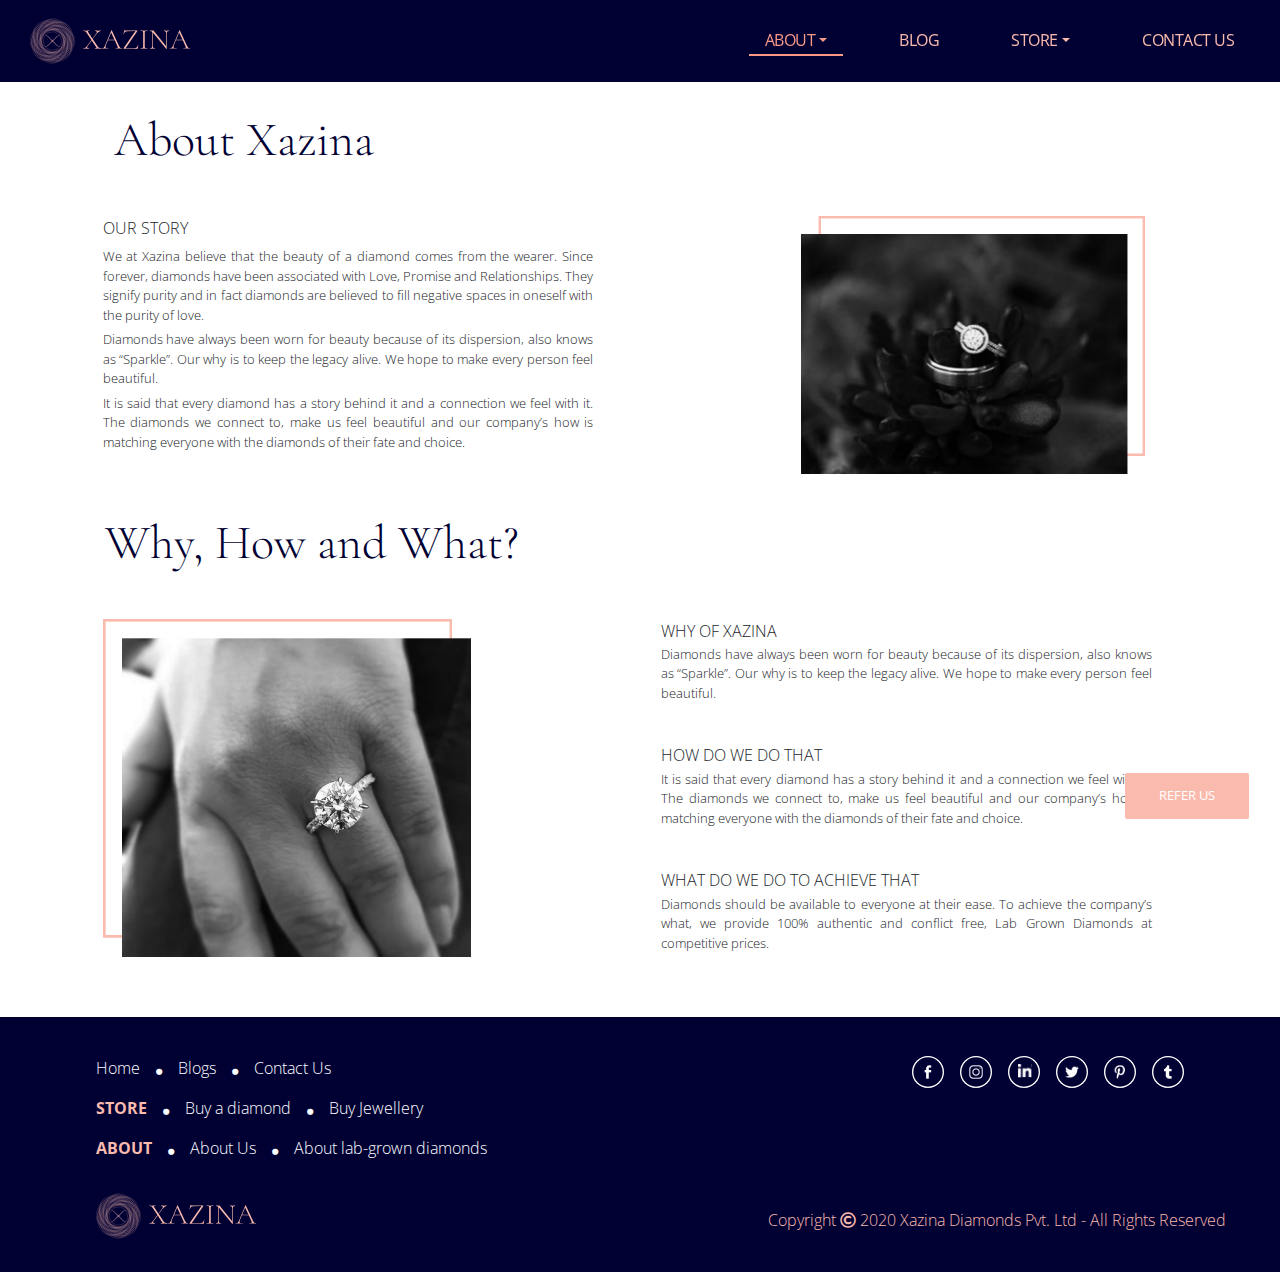
==== commit 95e551ed: "Minor changes and blog start" ====
--- a/about.html
+++ b/about.html
@@ -151,11 +151,11 @@
     </div>
   </nav>
 
-    <div style="padding-top: 7rem; margin-left: 7%;" class="row col-sm-12 pl-4">
+    <div style="padding-top: 7rem; margin-left: 7%;" class="row col-sm-12 pl-4 desk">
       <h1 style="font-family: Cormorant Garamond; font-size: 3rem; color: #000033;">About Xazina</h1><br>
     </div>
 
-    <div style="margin-top: 3%;" class="row col-md-12 col-lg-12">
+    <div style="margin-top: 3%;" class="row col-md-12 col-lg-12 desk">
       <div class="col-md-5 col-lg-5" style="margin-left: 7%;">
         <p style="font-family: Open Sans; margin-bottom: 1.5%;">OUR STORY</p>
         <p style="font-family: Open Sans; font-size: small; text-align: justify; margin-bottom: 1%;">We at Xazina believe that the beauty of a diamond comes from the wearer.
@@ -175,11 +175,28 @@
       </div>
     </div>
 
-    <div style="margin-top: 3%; margin-left: 7%;" class="row col-md-12 col-lg-12">
+    <div class="col-sm-12 mob" style="padding-top: 7rem;">
+      <h1 style="font-family: Cormorant Garamond; font-size: 3rem; color: #000033;">About Xazina</h1>
+      <img style="width: 100%;" class="pt-3" src="img/mobile/diamond14.png" alt="">
+      <p class="pt-4" style="font-family: Open Sans; font-size: large; margin-bottom: 1.5%;">OUR STORY</p>
+      <p style="font-family: Open Sans; text-align: justify; margin-bottom: 1%;">We at Xazina believe that the beauty of a diamond comes from the wearer.
+        Since forever, diamonds have been associated with Love, Promise and
+        Relationships. They signify purity and in fact diamonds are believed to fill
+        negative spaces in oneself with the purity of love.</p>
+      <p style="font-family: Open Sans; text-align: justify; margin-bottom: 1%;">Diamonds have always been worn for beauty because of its dispersion, also
+        knows as “Sparkle”. Our why is to keep the legacy alive. We hope to make
+        every person feel beautiful.</p>
+      <p style="font-family: Open Sans; text-align: justify; margin-bottom: 0%;">It is said that every diamond has a story behind it and a connection we feel
+        with it. The diamonds we connect to, make us feel beautiful and our
+        company’s how is matching everyone with the diamonds of their fate and
+        choice.</p>
+    </div>
+
+    <div style="margin-top: 3%; margin-left: 7%;" class="row col-md-12 col-lg-12 desk">
       <h1 style="font-family: Cormorant Garamond; font-size: 3rem; color: #000033;">Why, How and What?</h1><br>
     </div>
     
-    <div style="margin-top: 3%;" class="row col-md-12 col-lg-12">
+    <div style="margin-top: 3%;" class="row col-md-12 col-lg-12 desk">
         <div class="col-md-5 col-lg-5" style="margin-left: 7%;">
             <img style="width: 75%;" src="img/diamond20.png" alt="">
         </div>
@@ -198,6 +215,24 @@
             company’s what, we provide 100% authentic and conflict free, Lab Grown
             Diamonds at competitive prices.</p>
         </div>
+    </div>
+
+    <div class="col-sm-12 mob pt-4">
+      <h1 style="font-family: Cormorant Garamond; font-size: 3rem; color: #000033;">Why, How and What?</h1>
+      <img style="width: 100%;" class="pt-3" src="img/mobile/diamond20.png" alt="">
+      <p class="pt-4" style="font-family: Open Sans; font-size: large; margin-bottom: 0.5%;">WHY OF XAZINA</p>
+      <p style="font-family: Open Sans; text-align: justify;">Diamonds have always been worn for beauty because of its dispersion, also
+        knows as “Sparkle”. Our why is to keep the legacy alive. We hope to make
+        every person feel beautiful. </p><br>
+      <p style="font-family: Open Sans; margin-bottom: 0.5%;">HOW DO WE DO THAT</p>
+      <p style="font-family: Open Sans; text-align: justify;">It is said that every diamond has a story behind it and a connection we feel
+        with it. The diamonds we connect to, make us feel beautiful and our
+        company’s how is matching everyone with the diamonds of their fate and
+        choice.</p><br>
+      <p style="font-family: Open Sans; margin-bottom: 0.5%;">WHAT DO WE DO TO ACHIEVE THAT</p>
+      <p style="font-family: Open Sans; text-align: justify;">Diamonds should be available to everyone at their ease. To achieve the
+        company’s what, we provide 100% authentic and conflict free, Lab Grown
+        Diamonds at competitive prices.</p>
     </div>
   
   <!--Referral Form-->
@@ -277,7 +312,7 @@
         </div>
       </div>
       <div class="row col-md-12 col-lg-12 mt-3 pb-4">
-        <div style="padding-left: 0;" class="col-md-7 col-lg-7">
+        <div style="padding-left: 0;" class="col-md-2 col-lg-2">
           <svg class="brand" xmlns="http://www.w3.org/2000/svg" xmlns:xlink="http://www.w3.org/1999/xlink" viewBox="0 0 1904 534.16"><defs><clipPath id="clip-path"><path class="cls-1-nav" d="M367.57,307.2l-22.9,35.3a55.35,55.35,0,0,1-34.9,24l-41.16,8.77a55.34,55.34,0,0,1-41.65-7.7l-35.31-22.91a55.34,55.34,0,0,1-24-34.89l-8.77-41.16a55.32,55.32,0,0,1,7.7-41.65l22.9-35.31a55.35,55.35,0,0,1,34.9-24l41.16-8.77a55.35,55.35,0,0,1,41.65,7.7l35.31,22.9a55.33,55.33,0,0,1,24,34.9l8.77,41.16A55.32,55.32,0,0,1,367.57,307.2Z"/></clipPath>
             <style>
           .cls-1-nav{
@@ -303,8 +338,8 @@
           }
           </style></defs><title>xazina logo for website pink</title><g id="Layer_2" data-name="Layer 2"><g id="Layer_0" data-name="Layer 0"><path class="cls-2-nav" d="M425.58,336.95l-38.64,55.18a88.61,88.61,0,0,1-57.19,36.43l-66.34,11.7a88.59,88.59,0,0,1-66.2-14.67L142,386.94a88.58,88.58,0,0,1-36.43-57.18l-11.7-66.34a88.55,88.55,0,0,1,14.67-66.2L147.22,142a88.61,88.61,0,0,1,57.19-36.43l66.34-11.7a88.6,88.6,0,0,1,66.2,14.68l55.18,38.64a88.58,88.58,0,0,1,36.43,57.19l11.7,66.34A88.56,88.56,0,0,1,425.58,336.95Z"/><path class="cls-2-nav" d="M525.11,227.19l-34.73-95.41a133.53,133.53,0,0,0-69.05-75.35l-92-42.92A133.55,133.55,0,0,0,227.19,9.06L131.78,43.78a133.55,133.55,0,0,0-75.35,69.05l-42.91,92A133.53,133.53,0,0,0,9.05,307l34.73,95.42a133.57,133.57,0,0,0,69.05,75.35l92,42.91A133.55,133.55,0,0,0,307,525.11l95.41-34.73a133.53,133.53,0,0,0,75.35-69l42.91-92A133.55,133.55,0,0,0,525.11,227.19Zm-10.53,56.27-25,93.17a126.84,126.84,0,0,1-59.11,77L347,501.9a126.86,126.86,0,0,1-96.27,12.68l-93.17-25a126.84,126.84,0,0,1-77-59.11L32.26,347A126.87,126.87,0,0,1,19.58,250.7l25-93.18a126.86,126.86,0,0,1,59.11-77L187.2,32.26a126.86,126.86,0,0,1,96.27-12.67l93.17,25a126.85,126.85,0,0,1,77,59.11L501.9,187.2A126.89,126.89,0,0,1,514.58,283.47Z"/><path class="cls-2-nav" d="M501.9,187.2l-48.24-83.54a126.85,126.85,0,0,0-77-59.11l-93.17-25A126.86,126.86,0,0,0,187.2,32.26L103.66,80.49a126.86,126.86,0,0,0-59.11,77l-25,93.18A126.87,126.87,0,0,0,32.26,347L80.49,430.5a126.84,126.84,0,0,0,77,59.11l93.17,25A126.86,126.86,0,0,0,347,501.9l83.54-48.23a126.84,126.84,0,0,0,59.11-77l25-93.17A126.89,126.89,0,0,0,501.9,187.2Zm-.57,54.38-8,91.29a120.54,120.54,0,0,1-42.59,81.82l-70.2,58.9a120.54,120.54,0,0,1-88,27.74l-91.3-8a120.52,120.52,0,0,1-81.82-42.59l-58.9-70.2a120.53,120.53,0,0,1-27.74-88l8-91.29a120.54,120.54,0,0,1,42.59-81.82l70.2-58.9a120.5,120.5,0,0,1,88-27.74l91.3,8a120.5,120.5,0,0,1,81.82,42.59l58.91,70.2A120.53,120.53,0,0,1,501.33,241.58Z"/><path class="cls-2-nav" d="M473.6,153.61l-58.91-70.2a120.5,120.5,0,0,0-81.82-42.59l-91.3-8a120.5,120.5,0,0,0-88,27.74l-70.2,58.9a120.54,120.54,0,0,0-42.59,81.82l-8,91.29a120.53,120.53,0,0,0,27.74,88l58.9,70.2a120.52,120.52,0,0,0,81.82,42.59l91.3,8a120.54,120.54,0,0,0,88-27.74l70.2-58.9a120.54,120.54,0,0,0,42.59-81.82l8-91.29A120.53,120.53,0,0,0,473.6,153.61ZM463.27,374.88l-56,66.69A114.46,114.46,0,0,1,329.58,482l-86.73,7.59a114.48,114.48,0,0,1-83.57-26.35l-66.69-56a114.5,114.5,0,0,1-40.47-77.72l-7.59-86.73a114.5,114.5,0,0,1,26.35-83.57l56-66.69a114.49,114.49,0,0,1,77.73-40.46l86.73-7.59A114.48,114.48,0,0,1,374.88,70.9l66.69,56A114.5,114.5,0,0,1,482,204.58l7.59,86.72A114.53,114.53,0,0,1,463.27,374.88Z"/><path class="cls-2-nav" d="M489.62,291.3,482,204.58a114.5,114.5,0,0,0-40.47-77.73l-66.69-56a114.48,114.48,0,0,0-83.57-26.35l-86.73,7.59a114.49,114.49,0,0,0-77.73,40.46l-56,66.69a114.5,114.5,0,0,0-26.35,83.57l7.59,86.73a114.5,114.5,0,0,0,40.47,77.72l66.69,56a114.48,114.48,0,0,0,83.57,26.35L329.58,482a114.46,114.46,0,0,0,77.73-40.46l56-66.69A114.53,114.53,0,0,0,489.62,291.3Zm-21.21,44.27-41.35,71.62a108.77,108.77,0,0,1-66,50.68l-79.88,21.41a108.81,108.81,0,0,1-82.54-10.87L127,427.06a108.73,108.73,0,0,1-50.68-66L54.88,281.13A108.73,108.73,0,0,1,65.75,198.6L107.1,127a108.79,108.79,0,0,1,66-50.68L253,54.89a108.77,108.77,0,0,1,82.54,10.86l71.62,41.35a108.72,108.72,0,0,1,50.68,66L479.28,253A108.74,108.74,0,0,1,468.41,335.57Z"/><path class="cls-2-nav" d="M479.28,253l-21.41-79.88a108.72,108.72,0,0,0-50.68-66L335.57,65.75A108.77,108.77,0,0,0,253,54.89l-79.88,21.4a108.79,108.79,0,0,0-66,50.68L65.75,198.6a108.73,108.73,0,0,0-10.87,82.54L76.29,361a108.73,108.73,0,0,0,50.68,66l71.62,41.35a108.81,108.81,0,0,0,82.54,10.87L361,457.87a108.77,108.77,0,0,0,66-50.68l41.35-71.62A108.74,108.74,0,0,0,479.28,253Zm-12.54,44.91-26.88,73.83a103.33,103.33,0,0,1-53.43,58.31l-71.21,33.2a103.3,103.3,0,0,1-79,3.45l-73.84-26.87a103.31,103.31,0,0,1-58.3-53.43l-33.2-71.21a103.35,103.35,0,0,1-3.46-79L94.3,162.39a103.32,103.32,0,0,1,53.43-58.31l71.21-33.2a103.33,103.33,0,0,1,79-3.45L371.78,94.3a103.3,103.3,0,0,1,58.3,53.43l33.2,71.21A103.33,103.33,0,0,1,466.74,297.94Z"/><path class="cls-2-nav" d="M463.28,218.94l-33.2-71.21a103.3,103.3,0,0,0-58.3-53.43L297.94,67.43a103.33,103.33,0,0,0-79,3.45l-71.21,33.2A103.32,103.32,0,0,0,94.3,162.39L67.42,236.22a103.35,103.35,0,0,0,3.46,79l33.2,71.21a103.31,103.31,0,0,0,58.3,53.43l73.84,26.87a103.3,103.3,0,0,0,79-3.45l71.21-33.2a103.33,103.33,0,0,0,53.43-58.31l26.88-73.83A103.33,103.33,0,0,0,463.28,218.94ZM459,263l-13,73.51a98.17,98.17,0,0,1-40.37,63.37L344.49,442.7A98.18,98.18,0,0,1,271.14,459l-73.51-13a98.19,98.19,0,0,1-63.37-40.36L91.46,344.5A98.17,98.17,0,0,1,75.2,271.14l13-73.51a98.17,98.17,0,0,1,40.37-63.37l61.14-42.81A98.18,98.18,0,0,1,263,75.2l73.51,13a98.17,98.17,0,0,1,63.37,40.37l42.81,61.14A98.15,98.15,0,0,1,459,263Z"/><path class="cls-2-nav" d="M442.7,189.67l-42.81-61.14a98.17,98.17,0,0,0-63.37-40.37L263,75.2a98.18,98.18,0,0,0-73.35,16.26l-61.14,42.81a98.17,98.17,0,0,0-40.37,63.37l-13,73.51A98.17,98.17,0,0,0,91.46,344.5l42.81,61.14A98.19,98.19,0,0,0,197.64,446l73.51,13a98.18,98.18,0,0,0,73.35-16.26l61.14-42.81A98.17,98.17,0,0,0,446,336.53L459,263A98.15,98.15,0,0,0,442.7,189.67Zm3.23,112.86a93.25,93.25,0,0,1-27.31,65.94l-50.14,50.14a93.28,93.28,0,0,1-65.94,27.31H231.62a93.25,93.25,0,0,1-65.93-27.31l-50.14-50.14a93.25,93.25,0,0,1-27.31-65.94V231.63a93.26,93.26,0,0,1,27.31-65.94l50.14-50.14a93.25,93.25,0,0,1,65.93-27.31h70.92a93.28,93.28,0,0,1,65.94,27.31l50.14,50.14a93.26,93.26,0,0,1,27.31,65.94Z"/><path class="cls-2-nav" d="M418.62,165.68l-50.14-50.14a93.28,93.28,0,0,0-65.94-27.31H231.62a93.25,93.25,0,0,0-65.93,27.31l-50.14,50.14a93.26,93.26,0,0,0-27.31,65.94v70.91a93.25,93.25,0,0,0,27.31,65.94l50.14,50.14a93.25,93.25,0,0,0,65.93,27.31h70.92a93.28,93.28,0,0,0,65.94-27.31l50.14-50.14a93.25,93.25,0,0,0,27.31-65.94V231.63A93.26,93.26,0,0,0,418.62,165.68Z"/><path class="cls-2-nav" d="M367.58,307.2l-22.9,35.3a55.35,55.35,0,0,1-34.9,24l-41.16,8.77a55.34,55.34,0,0,1-41.65-7.7l-35.31-22.91a55.34,55.34,0,0,1-24-34.89l-8.77-41.16a55.32,55.32,0,0,1,7.7-41.65l22.9-35.31a55.35,55.35,0,0,1,34.9-24l41.16-8.77a55.35,55.35,0,0,1,41.65,7.7l35.31,22.9a55.33,55.33,0,0,1,24,34.9l8.77,41.16A55.32,55.32,0,0,1,367.58,307.2Z"/><path class="cls-2-nav" d="M427.29,236.48l-23.79-58.8a83.41,83.41,0,0,0-44.77-45.52l-58.4-24.76a83.42,83.42,0,0,0-63.85-.53l-58.8,23.79a83.43,83.43,0,0,0-45.52,44.77l-24.76,58.4a83.41,83.41,0,0,0-.53,63.84l23.79,58.8A83.44,83.44,0,0,0,175.44,402l58.4,24.76a83.43,83.43,0,0,0,63.85.53l58.8-23.79A83.42,83.42,0,0,0,402,358.73l24.76-58.4A83.43,83.43,0,0,0,427.29,236.48ZM422,271.84l-13.53,58.72a79.24,79.24,0,0,1-35.2,49.4l-51.09,32a79.25,79.25,0,0,1-59.82,10L203.6,408.43a79.24,79.24,0,0,1-49.4-35.2l-32-51.09a79.25,79.25,0,0,1-10-59.82l13.53-58.72a79.25,79.25,0,0,1,35.2-49.4l51.09-32a79.25,79.25,0,0,1,59.82-10l58.72,13.53a79.24,79.24,0,0,1,49.4,35.2l32,51.09A79.27,79.27,0,0,1,422,271.84Z"/><path class="cls-2-nav" d="M411.92,212l-32-51.09a79.24,79.24,0,0,0-49.4-35.2l-58.72-13.53a79.25,79.25,0,0,0-59.82,10l-51.09,32a79.25,79.25,0,0,0-35.2,49.4l-13.53,58.72a79.25,79.25,0,0,0,10,59.82l32,51.09a79.24,79.24,0,0,0,49.4,35.2L262.32,422a79.25,79.25,0,0,0,59.82-10l51.09-32a79.24,79.24,0,0,0,35.2-49.4L422,271.84A79.27,79.27,0,0,0,411.92,212Zm.85,34-3,57.17a75.3,75.3,0,0,1-24.78,52L342.48,393.5a75.3,75.3,0,0,1-54.31,19.26l-57.17-3A75.29,75.29,0,0,1,179,385l-38.32-42.53a75.29,75.29,0,0,1-19.26-54.31l3-57.17a75.3,75.3,0,0,1,24.78-52l42.53-38.32A75.28,75.28,0,0,1,246,121.4l57.17,3a75.27,75.27,0,0,1,52,24.78l38.33,42.53A75.29,75.29,0,0,1,412.76,246Z"/><path class="cls-2-nav" d="M393.5,191.68l-38.33-42.53a75.27,75.27,0,0,0-52-24.78l-57.17-3a75.28,75.28,0,0,0-54.31,19.26L149.15,179a75.3,75.3,0,0,0-24.78,52l-3,57.17a75.29,75.29,0,0,0,19.26,54.31L179,385a75.29,75.29,0,0,0,52,24.78l57.17,3a75.3,75.3,0,0,0,54.31-19.26L385,355.18a75.3,75.3,0,0,0,24.78-52l3-57.17A75.29,75.29,0,0,0,393.5,191.68ZM391.94,330l-33.46,42.87a71.5,71.5,0,0,1-47.63,27l-54,6.65a71.51,71.51,0,0,1-52.76-14.6l-42.87-33.47a71.53,71.53,0,0,1-27-47.63l-6.65-54a71.53,71.53,0,0,1,14.61-52.76l33.46-42.87a71.52,71.52,0,0,1,47.63-27l54-6.65A71.52,71.52,0,0,1,330,142.22l42.87,33.46a71.53,71.53,0,0,1,27,47.63l6.65,54A71.55,71.55,0,0,1,391.94,330Z"/><path class="cls-2-nav" d="M406.55,277.29l-6.65-54a71.53,71.53,0,0,0-27-47.63L330,142.22a71.52,71.52,0,0,0-52.76-14.61l-54,6.65a71.52,71.52,0,0,0-47.63,27l-33.46,42.87a71.53,71.53,0,0,0-14.61,52.76l6.65,54a71.53,71.53,0,0,0,27,47.63l42.87,33.47a71.51,71.51,0,0,0,52.76,14.6l54-6.65a71.5,71.5,0,0,0,47.63-27L391.94,330A71.55,71.55,0,0,0,406.55,277.29Zm-12.27,28.11L370.05,351a68,68,0,0,1-40.11,33.1l-49.4,15.13a68,68,0,0,1-51.77-5L183.14,370A67.92,67.92,0,0,1,150,329.94l-15.13-49.4a67.92,67.92,0,0,1,5-51.77l24.23-45.63A68,68,0,0,1,204.22,150l49.4-15.13a68,68,0,0,1,51.77,5L351,164.11a67.92,67.92,0,0,1,33.1,40.11l15.13,49.4A67.93,67.93,0,0,1,394.28,305.39Z"/><path class="cls-2-nav" d="M399.24,253.62l-15.13-49.4A67.92,67.92,0,0,0,351,164.11l-45.63-24.24a68,68,0,0,0-51.77-5L204.22,150a68,68,0,0,0-40.11,33.1l-24.23,45.63a67.92,67.92,0,0,0-5,51.77L150,329.94A67.92,67.92,0,0,0,183.14,370l45.63,24.24a68,68,0,0,0,51.77,5l49.4-15.13A68,68,0,0,0,370.05,351l24.23-45.63A67.93,67.93,0,0,0,399.24,253.62Zm-6.84,28.31-15.15,46.69a64.55,64.55,0,0,1-32.07,37.58l-43.72,22.3a64.53,64.53,0,0,1-49.25,3.9l-46.69-15.14A64.54,64.54,0,0,1,168,345.2l-22.3-43.72a64.56,64.56,0,0,1-3.9-49.25l15.15-46.69A64.55,64.55,0,0,1,189,168l43.72-22.3a64.55,64.55,0,0,1,49.25-3.9l46.69,15.14A64.53,64.53,0,0,1,366.2,189l22.3,43.72A64.55,64.55,0,0,1,392.41,281.94Z"/><g class="cls-3-nav"><path class="cls-4-nav" d="M407.08,337.09l-20.71.71c-6.88.17-13.82.56-20.81.1-13.86-1-27.93-4-40.32-11.3a46.43,46.43,0,0,1-8.49-6.67l-7.38-7.27-14.73-14.56L265.18,269l-29.12-29.46-14.56-14.73-7.27-7.37a41.89,41.89,0,0,0-7.53-6.37c-11.21-7.22-24.85-10.66-38.34-12.16-6.77-.85-13.66-.87-20.58-1.1l-20.71-.71,20.71-.71c6.88-.17,13.82-.56,20.81-.1,13.86,1,27.93,4,40.33,11.3a46.42,46.42,0,0,1,8.5,6.67l7.37,7.27,14.73,14.56L269,265.19l29.12,29.46,14.56,14.73,7.27,7.38a41.91,41.91,0,0,0,7.53,6.37c11.22,7.22,24.85,10.66,38.35,12.16,6.77.84,13.66.87,20.58,1.09Z"/><path class="cls-4-nav" d="M407.08,197.08l-20.71.71c-6.92.23-13.81.25-20.58,1.09-13.49,1.51-27.13,4.94-38.35,12.16a41.91,41.91,0,0,0-7.53,6.37l-7.27,7.38-14.56,14.73L269,269,239.51,298.1l-14.73,14.56-7.37,7.27a46.44,46.44,0,0,1-8.5,6.67c-12.4,7.33-26.47,10.27-40.33,11.3-7,.46-13.93.07-20.81-.1l-20.71-.71,20.71-.71c6.92-.23,13.81-.25,20.58-1.1,13.49-1.5,27.13-4.94,38.34-12.16a41.89,41.89,0,0,0,7.53-6.37l7.27-7.37,14.56-14.73,29.12-29.46,29.46-29.12,14.73-14.56,7.38-7.27a46.45,46.45,0,0,1,8.49-6.67c12.39-7.33,26.46-10.27,40.32-11.3,7-.46,13.92-.07,20.81.1Z"/></g><path class="cls-1-nav" d="M367.57,307.2l-22.9,35.3a55.35,55.35,0,0,1-34.9,24l-41.16,8.77a55.34,55.34,0,0,1-41.65-7.7l-35.31-22.91a55.34,55.34,0,0,1-24-34.89l-8.77-41.16a55.32,55.32,0,0,1,7.7-41.65l22.9-35.31a55.35,55.35,0,0,1,34.9-24l41.16-8.77a55.35,55.35,0,0,1,41.65,7.7l35.31,22.9a55.33,55.33,0,0,1,24,34.9l8.77,41.16A55.32,55.32,0,0,1,367.57,307.2Z"/><path class="cls-4-nav" d="M847.46,356.36c0,1.38-.23,2.07-.69,2.07q-9,0-14.15-.34l-18.29-.35-25.88.35q-6.21.35-16.91.34c-.46,0-.69-.69-.69-2.07s.23-2.07.69-2.07q10.35,0,14.84-1.38t4.49-4.83q0-2.76-3.11-7.25l-53.48-81.09-48,66.94q-6.91,10-6.9,16.22,0,11.39,21,11.39,1,0,1,2.07t-1,2.07q-10.35,0-15.53-.34l-23.12-.35-14.15.35q-3.8.35-12.42.34-1,0-1-2.07t1-2.07A41.69,41.69,0,0,0,658,347.22q11-7.07,21-20.53l52.1-71.43-55.55-83.85q-9-13.46-17.94-19t-21.39-5.52c-.46,0-.69-.69-.69-2.07s.23-2.07.69-2.07q4.14,0,13.11.69l12.42.34q11,0,27.6-.69l17.94-.35q1,0,1,2.07t-1,2.07q-10.35,0-14.84,1.55t-4.49,5q0,2.42,3.11,7.25l52.45,78.67,43.82-61.76q8.28-12.07,8.28-19,0-11.73-20-11.73-1,0-1-2.07t1-2.07l15.53.35q13.11.7,23.12.69,5.86,0,14.15-.69l12.42-.35q1,0,1,2.07t-1,2.07q-23.47,0-46.24,31.05l-48.31,65.91,57.28,85.92q9,13.8,18.46,19.15t24.67,5.35C847.22,354.29,847.46,355,847.46,356.36Z"/><path class="cls-4-nav" d="M1094.51,356.36c0,1.38-.46,2.07-1.38,2.07q-6.21,0-20-.69-13.12-.69-19.32-.69-7.25,0-19,.69-11,.7-16.56.69-1.38,0-1.38-2.07t1.38-2.07q14.14,0,20.36-2.59t6.21-8.8q0-4.83-3.8-13.46l-32.43-70H926.47L903,316q-4.84,11.74-4.83,19.32,0,10,8.28,14.49t25.88,4.49c1.15,0,1.72.69,1.72,2.07s-.58,2.07-1.72,2.07q-6.21,0-17.94-.69-13.12-.69-22.77-.69-8.63,0-20.36.69-10.35.7-16.91.69c-1.15,0-1.72-.69-1.72-2.07s.58-2.07,1.72-2.07q9.66,0,16.39-3.45t12.77-12.42q6-9,12.94-25.53l72.12-173.56a2.5,2.5,0,0,1,2.24-1c1,0,1.67.34,1.9,1l80.05,171.84q7.93,17.6,14.15,26.74t12.25,12.77a26.61,26.61,0,0,0,14,3.62C1094.05,354.29,1094.51,355,1094.51,356.36ZM929.23,253.19h76.26l-40.37-86.61Z"/><path class="cls-4-nav" d="M1253.24,151.4q1-1.72.86-2.24t-2.59-.52q-67.63,0-90.4,1.72t-30.54,8.28q-7.76,6.56-14.32,26.57c0,.46-.46.69-1.38.69a4.6,4.6,0,0,1-2.07-.52c-.69-.35-.92-.63-.69-.86l13.8-52.1c0-.23.46-.34,1.38-.34q3.45,0,2.76,1a9,9,0,0,0-.34,2.76,5.38,5.38,0,0,0,4,5.52q4,1.38,16,1.38h125.94a2.77,2.77,0,0,1,2.59,1.73,2.2,2.2,0,0,1-.17,2.76L1139.72,349.12l-1,2.07c0,.46.92.69,2.76.69h92.47q24.15,0,35.54-8.63t14.84-29.67q.34-.69,2.07-.69c1.15,0,1.73.23,1.73.69l-4.83,42.1a4,4,0,0,1-.86,2.24,2.65,2.65,0,0,1-2.24,1.21q-51.42-.7-164.94-.69a2.44,2.44,0,0,1-2.42-1.55,2.73,2.73,0,0,1,.35-2.93Z"/><path class="cls-4-nav" d="M1367.62,346q2.24,4.84,8.45,6.56t20,1.73c.46,0,.69.69.69,2.07s-.23,2.07-.69,2.07q-10.35,0-16.22-.34l-24.15-.35-23.12.35q-6.21.35-16.91.34-1,0-1-2.07t1-2.07q13.46,0,19.84-1.73t8.8-6.73q2.41-5,2.42-15.36V170.72q0-10.35-2.42-15.18t-8.8-6.73q-6.39-1.89-19.84-1.9-1,0-1-2.07t1-2.07l16.91.35q14.49.7,23.12.69,9.66,0,24.15-.69l16.22-.35c.46,0,.69.69.69,2.07s-.23,2.07-.69,2.07q-13.46,0-19.84,2.07t-8.63,7.07q-2.25,5-2.24,15.36V330.48Q1365.38,341.18,1367.62,346Z"/><path class="cls-4-nav" d="M1655.22,144.84q0,2.07-1,2.07-14.84,0-20.88,7.25t-6,24.84V362.23c0,.46-.58.8-1.73,1a2.63,2.63,0,0,1-2.42-.34l-156-191.85-5.86-6.56v158q0,17.6,5.86,24.67t20.36,7.07q1,0,1,2.07t-1,2.07q-8.28,0-12.77-.34l-16.56-.35-16.91.35q-4.49.35-13.46.34c-.46,0-.69-.69-.69-2.07s.23-2.07.69-2.07q14.83,0,20.36-6.9t5.52-24.84V157.27q-12.08-10.35-24.84-10.35-1,0-1-2.07t1-2.07l12.42.35q3.79.35,10.7.34,5.86,0,9.66-.34c2.53-.23,4.49-.35,5.87-.35a6.29,6.29,0,0,1,4,1.21,16.94,16.94,0,0,1,3.62,5,106.37,106.37,0,0,0,8.28,11.73l136.3,169.42V179q0-17.6-5.52-24.84t-20-7.25c-.46,0-.69-.69-.69-2.07s.23-2.07.69-2.07l13.11.35q10.35.7,16.56.69,5.86,0,16.91-.69l13.46-.35Q1655.22,142.77,1655.22,144.84Z"/><path class="cls-4-nav" d="M1904,356.36c0,1.38-.46,2.07-1.38,2.07q-6.21,0-20-.69-13.12-.69-19.32-.69-7.25,0-19,.69-11,.7-16.56.69-1.38,0-1.38-2.07t1.38-2.07q14.14,0,20.36-2.59t6.21-8.8q0-4.83-3.8-13.46l-32.43-70H1736L1712.5,316q-4.84,11.74-4.83,19.32,0,10,8.28,14.49t25.88,4.49c1.15,0,1.72.69,1.72,2.07s-.58,2.07-1.72,2.07q-6.21,0-17.94-.69-13.12-.69-22.77-.69-8.63,0-20.36.69-10.35.7-16.91.69c-1.15,0-1.72-.69-1.72-2.07s.58-2.07,1.72-2.07q9.66,0,16.39-3.45T1693,338.42q6-9,12.94-25.53l72.12-173.56a2.5,2.5,0,0,1,2.24-1c1,0,1.67.34,1.9,1l80.05,171.84q7.93,17.6,14.15,26.74t12.25,12.77a26.61,26.61,0,0,0,14,3.62C1903.54,354.29,1904,355,1904,356.36ZM1738.72,253.19H1815l-40.37-86.61Z"/></g></g></svg>
         </div>
-        <div style="margin-right: 0;" class="col-md-4 offset-md-1 col-lg-4 offset-lg-1 d-flex text-right">
-          <p style="font-family: Open Sans; color: #fabaae; padding-top: 6%;">Copyright <i class="far fa-copyright"></i> 2020 Xazina - All Rights Reserved</p>
+        <div style="margin-right: 0;" class="col-md-6 offset-md-4 col-lg-6 offset-lg-4 d-flex text-right">
+          <p id="copyright" style="font-family: Open Sans; color: #fabaae; padding-left: 5em;" class="pt-3">Copyright <i class="far fa-copyright"></i> 2020 Xazina Diamonds Pvt. Ltd - All Rights Reserved</p>
         </div>
       </div>
     </div>
@@ -313,7 +348,7 @@
   
   <!--Footer Mobile-->
   <footer>
-    <div class="page-footer mob">
+    <div class="page-footer mob mt-5">
       <div style="display: flex; justify-content: space-between;" class="col-sm-12 pt-4">
         <p style="font-family: Open Sans;"><a style="color: white;" href="index.html">Home</a></p>
         <p style="font-family: Open Sans;"><i style="font-size: 0.4rem; padding-right: 1rem;" class="fas fa-circle fa-inverse fa-xs"></i></p>
@@ -372,7 +407,7 @@
         </style></defs><title>xazina logo for website pink</title><g id="Layer_2" data-name="Layer 2"><g id="Layer_0" data-name="Layer 0"><path class="cls-2-nav" d="M425.58,336.95l-38.64,55.18a88.61,88.61,0,0,1-57.19,36.43l-66.34,11.7a88.59,88.59,0,0,1-66.2-14.67L142,386.94a88.58,88.58,0,0,1-36.43-57.18l-11.7-66.34a88.55,88.55,0,0,1,14.67-66.2L147.22,142a88.61,88.61,0,0,1,57.19-36.43l66.34-11.7a88.6,88.6,0,0,1,66.2,14.68l55.18,38.64a88.58,88.58,0,0,1,36.43,57.19l11.7,66.34A88.56,88.56,0,0,1,425.58,336.95Z"/><path class="cls-2-nav" d="M525.11,227.19l-34.73-95.41a133.53,133.53,0,0,0-69.05-75.35l-92-42.92A133.55,133.55,0,0,0,227.19,9.06L131.78,43.78a133.55,133.55,0,0,0-75.35,69.05l-42.91,92A133.53,133.53,0,0,0,9.05,307l34.73,95.42a133.57,133.57,0,0,0,69.05,75.35l92,42.91A133.55,133.55,0,0,0,307,525.11l95.41-34.73a133.53,133.53,0,0,0,75.35-69l42.91-92A133.55,133.55,0,0,0,525.11,227.19Zm-10.53,56.27-25,93.17a126.84,126.84,0,0,1-59.11,77L347,501.9a126.86,126.86,0,0,1-96.27,12.68l-93.17-25a126.84,126.84,0,0,1-77-59.11L32.26,347A126.87,126.87,0,0,1,19.58,250.7l25-93.18a126.86,126.86,0,0,1,59.11-77L187.2,32.26a126.86,126.86,0,0,1,96.27-12.67l93.17,25a126.85,126.85,0,0,1,77,59.11L501.9,187.2A126.89,126.89,0,0,1,514.58,283.47Z"/><path class="cls-2-nav" d="M501.9,187.2l-48.24-83.54a126.85,126.85,0,0,0-77-59.11l-93.17-25A126.86,126.86,0,0,0,187.2,32.26L103.66,80.49a126.86,126.86,0,0,0-59.11,77l-25,93.18A126.87,126.87,0,0,0,32.26,347L80.49,430.5a126.84,126.84,0,0,0,77,59.11l93.17,25A126.86,126.86,0,0,0,347,501.9l83.54-48.23a126.84,126.84,0,0,0,59.11-77l25-93.17A126.89,126.89,0,0,0,501.9,187.2Zm-.57,54.38-8,91.29a120.54,120.54,0,0,1-42.59,81.82l-70.2,58.9a120.54,120.54,0,0,1-88,27.74l-91.3-8a120.52,120.52,0,0,1-81.82-42.59l-58.9-70.2a120.53,120.53,0,0,1-27.74-88l8-91.29a120.54,120.54,0,0,1,42.59-81.82l70.2-58.9a120.5,120.5,0,0,1,88-27.74l91.3,8a120.5,120.5,0,0,1,81.82,42.59l58.91,70.2A120.53,120.53,0,0,1,501.33,241.58Z"/><path class="cls-2-nav" d="M473.6,153.61l-58.91-70.2a120.5,120.5,0,0,0-81.82-42.59l-91.3-8a120.5,120.5,0,0,0-88,27.74l-70.2,58.9a120.54,120.54,0,0,0-42.59,81.82l-8,91.29a120.53,120.53,0,0,0,27.74,88l58.9,70.2a120.52,120.52,0,0,0,81.82,42.59l91.3,8a120.54,120.54,0,0,0,88-27.74l70.2-58.9a120.54,120.54,0,0,0,42.59-81.82l8-91.29A120.53,120.53,0,0,0,473.6,153.61ZM463.27,374.88l-56,66.69A114.46,114.46,0,0,1,329.58,482l-86.73,7.59a114.48,114.48,0,0,1-83.57-26.35l-66.69-56a114.5,114.5,0,0,1-40.47-77.72l-7.59-86.73a114.5,114.5,0,0,1,26.35-83.57l56-66.69a114.49,114.49,0,0,1,77.73-40.46l86.73-7.59A114.48,114.48,0,0,1,374.88,70.9l66.69,56A114.5,114.5,0,0,1,482,204.58l7.59,86.72A114.53,114.53,0,0,1,463.27,374.88Z"/><path class="cls-2-nav" d="M489.62,291.3,482,204.58a114.5,114.5,0,0,0-40.47-77.73l-66.69-56a114.48,114.48,0,0,0-83.57-26.35l-86.73,7.59a114.49,114.49,0,0,0-77.73,40.46l-56,66.69a114.5,114.5,0,0,0-26.35,83.57l7.59,86.73a114.5,114.5,0,0,0,40.47,77.72l66.69,56a114.48,114.48,0,0,0,83.57,26.35L329.58,482a114.46,114.46,0,0,0,77.73-40.46l56-66.69A114.53,114.53,0,0,0,489.62,291.3Zm-21.21,44.27-41.35,71.62a108.77,108.77,0,0,1-66,50.68l-79.88,21.41a108.81,108.81,0,0,1-82.54-10.87L127,427.06a108.73,108.73,0,0,1-50.68-66L54.88,281.13A108.73,108.73,0,0,1,65.75,198.6L107.1,127a108.79,108.79,0,0,1,66-50.68L253,54.89a108.77,108.77,0,0,1,82.54,10.86l71.62,41.35a108.72,108.72,0,0,1,50.68,66L479.28,253A108.74,108.74,0,0,1,468.41,335.57Z"/><path class="cls-2-nav" d="M479.28,253l-21.41-79.88a108.72,108.72,0,0,0-50.68-66L335.57,65.75A108.77,108.77,0,0,0,253,54.89l-79.88,21.4a108.79,108.79,0,0,0-66,50.68L65.75,198.6a108.73,108.73,0,0,0-10.87,82.54L76.29,361a108.73,108.73,0,0,0,50.68,66l71.62,41.35a108.81,108.81,0,0,0,82.54,10.87L361,457.87a108.77,108.77,0,0,0,66-50.68l41.35-71.62A108.74,108.74,0,0,0,479.28,253Zm-12.54,44.91-26.88,73.83a103.33,103.33,0,0,1-53.43,58.31l-71.21,33.2a103.3,103.3,0,0,1-79,3.45l-73.84-26.87a103.31,103.31,0,0,1-58.3-53.43l-33.2-71.21a103.35,103.35,0,0,1-3.46-79L94.3,162.39a103.32,103.32,0,0,1,53.43-58.31l71.21-33.2a103.33,103.33,0,0,1,79-3.45L371.78,94.3a103.3,103.3,0,0,1,58.3,53.43l33.2,71.21A103.33,103.33,0,0,1,466.74,297.94Z"/><path class="cls-2-nav" d="M463.28,218.94l-33.2-71.21a103.3,103.3,0,0,0-58.3-53.43L297.94,67.43a103.33,103.33,0,0,0-79,3.45l-71.21,33.2A103.32,103.32,0,0,0,94.3,162.39L67.42,236.22a103.35,103.35,0,0,0,3.46,79l33.2,71.21a103.31,103.31,0,0,0,58.3,53.43l73.84,26.87a103.3,103.3,0,0,0,79-3.45l71.21-33.2a103.33,103.33,0,0,0,53.43-58.31l26.88-73.83A103.33,103.33,0,0,0,463.28,218.94ZM459,263l-13,73.51a98.17,98.17,0,0,1-40.37,63.37L344.49,442.7A98.18,98.18,0,0,1,271.14,459l-73.51-13a98.19,98.19,0,0,1-63.37-40.36L91.46,344.5A98.17,98.17,0,0,1,75.2,271.14l13-73.51a98.17,98.17,0,0,1,40.37-63.37l61.14-42.81A98.18,98.18,0,0,1,263,75.2l73.51,13a98.17,98.17,0,0,1,63.37,40.37l42.81,61.14A98.15,98.15,0,0,1,459,263Z"/><path class="cls-2-nav" d="M442.7,189.67l-42.81-61.14a98.17,98.17,0,0,0-63.37-40.37L263,75.2a98.18,98.18,0,0,0-73.35,16.26l-61.14,42.81a98.17,98.17,0,0,0-40.37,63.37l-13,73.51A98.17,98.17,0,0,0,91.46,344.5l42.81,61.14A98.19,98.19,0,0,0,197.64,446l73.51,13a98.18,98.18,0,0,0,73.35-16.26l61.14-42.81A98.17,98.17,0,0,0,446,336.53L459,263A98.15,98.15,0,0,0,442.7,189.67Zm3.23,112.86a93.25,93.25,0,0,1-27.31,65.94l-50.14,50.14a93.28,93.28,0,0,1-65.94,27.31H231.62a93.25,93.25,0,0,1-65.93-27.31l-50.14-50.14a93.25,93.25,0,0,1-27.31-65.94V231.63a93.26,93.26,0,0,1,27.31-65.94l50.14-50.14a93.25,93.25,0,0,1,65.93-27.31h70.92a93.28,93.28,0,0,1,65.94,27.31l50.14,50.14a93.26,93.26,0,0,1,27.31,65.94Z"/><path class="cls-2-nav" d="M418.62,165.68l-50.14-50.14a93.28,93.28,0,0,0-65.94-27.31H231.62a93.25,93.25,0,0,0-65.93,27.31l-50.14,50.14a93.26,93.26,0,0,0-27.31,65.94v70.91a93.25,93.25,0,0,0,27.31,65.94l50.14,50.14a93.25,93.25,0,0,0,65.93,27.31h70.92a93.28,93.28,0,0,0,65.94-27.31l50.14-50.14a93.25,93.25,0,0,0,27.31-65.94V231.63A93.26,93.26,0,0,0,418.62,165.68Z"/><path class="cls-2-nav" d="M367.58,307.2l-22.9,35.3a55.35,55.35,0,0,1-34.9,24l-41.16,8.77a55.34,55.34,0,0,1-41.65-7.7l-35.31-22.91a55.34,55.34,0,0,1-24-34.89l-8.77-41.16a55.32,55.32,0,0,1,7.7-41.65l22.9-35.31a55.35,55.35,0,0,1,34.9-24l41.16-8.77a55.35,55.35,0,0,1,41.65,7.7l35.31,22.9a55.33,55.33,0,0,1,24,34.9l8.77,41.16A55.32,55.32,0,0,1,367.58,307.2Z"/><path class="cls-2-nav" d="M427.29,236.48l-23.79-58.8a83.41,83.41,0,0,0-44.77-45.52l-58.4-24.76a83.42,83.42,0,0,0-63.85-.53l-58.8,23.79a83.43,83.43,0,0,0-45.52,44.77l-24.76,58.4a83.41,83.41,0,0,0-.53,63.84l23.79,58.8A83.44,83.44,0,0,0,175.44,402l58.4,24.76a83.43,83.43,0,0,0,63.85.53l58.8-23.79A83.42,83.42,0,0,0,402,358.73l24.76-58.4A83.43,83.43,0,0,0,427.29,236.48ZM422,271.84l-13.53,58.72a79.24,79.24,0,0,1-35.2,49.4l-51.09,32a79.25,79.25,0,0,1-59.82,10L203.6,408.43a79.24,79.24,0,0,1-49.4-35.2l-32-51.09a79.25,79.25,0,0,1-10-59.82l13.53-58.72a79.25,79.25,0,0,1,35.2-49.4l51.09-32a79.25,79.25,0,0,1,59.82-10l58.72,13.53a79.24,79.24,0,0,1,49.4,35.2l32,51.09A79.27,79.27,0,0,1,422,271.84Z"/><path class="cls-2-nav" d="M411.92,212l-32-51.09a79.24,79.24,0,0,0-49.4-35.2l-58.72-13.53a79.25,79.25,0,0,0-59.82,10l-51.09,32a79.25,79.25,0,0,0-35.2,49.4l-13.53,58.72a79.25,79.25,0,0,0,10,59.82l32,51.09a79.24,79.24,0,0,0,49.4,35.2L262.32,422a79.25,79.25,0,0,0,59.82-10l51.09-32a79.24,79.24,0,0,0,35.2-49.4L422,271.84A79.27,79.27,0,0,0,411.92,212Zm.85,34-3,57.17a75.3,75.3,0,0,1-24.78,52L342.48,393.5a75.3,75.3,0,0,1-54.31,19.26l-57.17-3A75.29,75.29,0,0,1,179,385l-38.32-42.53a75.29,75.29,0,0,1-19.26-54.31l3-57.17a75.3,75.3,0,0,1,24.78-52l42.53-38.32A75.28,75.28,0,0,1,246,121.4l57.17,3a75.27,75.27,0,0,1,52,24.78l38.33,42.53A75.29,75.29,0,0,1,412.76,246Z"/><path class="cls-2-nav" d="M393.5,191.68l-38.33-42.53a75.27,75.27,0,0,0-52-24.78l-57.17-3a75.28,75.28,0,0,0-54.31,19.26L149.15,179a75.3,75.3,0,0,0-24.78,52l-3,57.17a75.29,75.29,0,0,0,19.26,54.31L179,385a75.29,75.29,0,0,0,52,24.78l57.17,3a75.3,75.3,0,0,0,54.31-19.26L385,355.18a75.3,75.3,0,0,0,24.78-52l3-57.17A75.29,75.29,0,0,0,393.5,191.68ZM391.94,330l-33.46,42.87a71.5,71.5,0,0,1-47.63,27l-54,6.65a71.51,71.51,0,0,1-52.76-14.6l-42.87-33.47a71.53,71.53,0,0,1-27-47.63l-6.65-54a71.53,71.53,0,0,1,14.61-52.76l33.46-42.87a71.52,71.52,0,0,1,47.63-27l54-6.65A71.52,71.52,0,0,1,330,142.22l42.87,33.46a71.53,71.53,0,0,1,27,47.63l6.65,54A71.55,71.55,0,0,1,391.94,330Z"/><path class="cls-2-nav" d="M406.55,277.29l-6.65-54a71.53,71.53,0,0,0-27-47.63L330,142.22a71.52,71.52,0,0,0-52.76-14.61l-54,6.65a71.52,71.52,0,0,0-47.63,27l-33.46,42.87a71.53,71.53,0,0,0-14.61,52.76l6.65,54a71.53,71.53,0,0,0,27,47.63l42.87,33.47a71.51,71.51,0,0,0,52.76,14.6l54-6.65a71.5,71.5,0,0,0,47.63-27L391.94,330A71.55,71.55,0,0,0,406.55,277.29Zm-12.27,28.11L370.05,351a68,68,0,0,1-40.11,33.1l-49.4,15.13a68,68,0,0,1-51.77-5L183.14,370A67.92,67.92,0,0,1,150,329.94l-15.13-49.4a67.92,67.92,0,0,1,5-51.77l24.23-45.63A68,68,0,0,1,204.22,150l49.4-15.13a68,68,0,0,1,51.77,5L351,164.11a67.92,67.92,0,0,1,33.1,40.11l15.13,49.4A67.93,67.93,0,0,1,394.28,305.39Z"/><path class="cls-2-nav" d="M399.24,253.62l-15.13-49.4A67.92,67.92,0,0,0,351,164.11l-45.63-24.24a68,68,0,0,0-51.77-5L204.22,150a68,68,0,0,0-40.11,33.1l-24.23,45.63a67.92,67.92,0,0,0-5,51.77L150,329.94A67.92,67.92,0,0,0,183.14,370l45.63,24.24a68,68,0,0,0,51.77,5l49.4-15.13A68,68,0,0,0,370.05,351l24.23-45.63A67.93,67.93,0,0,0,399.24,253.62Zm-6.84,28.31-15.15,46.69a64.55,64.55,0,0,1-32.07,37.58l-43.72,22.3a64.53,64.53,0,0,1-49.25,3.9l-46.69-15.14A64.54,64.54,0,0,1,168,345.2l-22.3-43.72a64.56,64.56,0,0,1-3.9-49.25l15.15-46.69A64.55,64.55,0,0,1,189,168l43.72-22.3a64.55,64.55,0,0,1,49.25-3.9l46.69,15.14A64.53,64.53,0,0,1,366.2,189l22.3,43.72A64.55,64.55,0,0,1,392.41,281.94Z"/><g class="cls-3-nav"><path class="cls-4-nav" d="M407.08,337.09l-20.71.71c-6.88.17-13.82.56-20.81.1-13.86-1-27.93-4-40.32-11.3a46.43,46.43,0,0,1-8.49-6.67l-7.38-7.27-14.73-14.56L265.18,269l-29.12-29.46-14.56-14.73-7.27-7.37a41.89,41.89,0,0,0-7.53-6.37c-11.21-7.22-24.85-10.66-38.34-12.16-6.77-.85-13.66-.87-20.58-1.1l-20.71-.71,20.71-.71c6.88-.17,13.82-.56,20.81-.1,13.86,1,27.93,4,40.33,11.3a46.42,46.42,0,0,1,8.5,6.67l7.37,7.27,14.73,14.56L269,265.19l29.12,29.46,14.56,14.73,7.27,7.38a41.91,41.91,0,0,0,7.53,6.37c11.22,7.22,24.85,10.66,38.35,12.16,6.77.84,13.66.87,20.58,1.09Z"/><path class="cls-4-nav" d="M407.08,197.08l-20.71.71c-6.92.23-13.81.25-20.58,1.09-13.49,1.51-27.13,4.94-38.35,12.16a41.91,41.91,0,0,0-7.53,6.37l-7.27,7.38-14.56,14.73L269,269,239.51,298.1l-14.73,14.56-7.37,7.27a46.44,46.44,0,0,1-8.5,6.67c-12.4,7.33-26.47,10.27-40.33,11.3-7,.46-13.93.07-20.81-.1l-20.71-.71,20.71-.71c6.92-.23,13.81-.25,20.58-1.1,13.49-1.5,27.13-4.94,38.34-12.16a41.89,41.89,0,0,0,7.53-6.37l7.27-7.37,14.56-14.73,29.12-29.46,29.46-29.12,14.73-14.56,7.38-7.27a46.45,46.45,0,0,1,8.49-6.67c12.39-7.33,26.46-10.27,40.32-11.3,7-.46,13.92-.07,20.81.1Z"/></g><path class="cls-1-nav" d="M367.57,307.2l-22.9,35.3a55.35,55.35,0,0,1-34.9,24l-41.16,8.77a55.34,55.34,0,0,1-41.65-7.7l-35.31-22.91a55.34,55.34,0,0,1-24-34.89l-8.77-41.16a55.32,55.32,0,0,1,7.7-41.65l22.9-35.31a55.35,55.35,0,0,1,34.9-24l41.16-8.77a55.35,55.35,0,0,1,41.65,7.7l35.31,22.9a55.33,55.33,0,0,1,24,34.9l8.77,41.16A55.32,55.32,0,0,1,367.57,307.2Z"/><path class="cls-4-nav" d="M847.46,356.36c0,1.38-.23,2.07-.69,2.07q-9,0-14.15-.34l-18.29-.35-25.88.35q-6.21.35-16.91.34c-.46,0-.69-.69-.69-2.07s.23-2.07.69-2.07q10.35,0,14.84-1.38t4.49-4.83q0-2.76-3.11-7.25l-53.48-81.09-48,66.94q-6.91,10-6.9,16.22,0,11.39,21,11.39,1,0,1,2.07t-1,2.07q-10.35,0-15.53-.34l-23.12-.35-14.15.35q-3.8.35-12.42.34-1,0-1-2.07t1-2.07A41.69,41.69,0,0,0,658,347.22q11-7.07,21-20.53l52.1-71.43-55.55-83.85q-9-13.46-17.94-19t-21.39-5.52c-.46,0-.69-.69-.69-2.07s.23-2.07.69-2.07q4.14,0,13.11.69l12.42.34q11,0,27.6-.69l17.94-.35q1,0,1,2.07t-1,2.07q-10.35,0-14.84,1.55t-4.49,5q0,2.42,3.11,7.25l52.45,78.67,43.82-61.76q8.28-12.07,8.28-19,0-11.73-20-11.73-1,0-1-2.07t1-2.07l15.53.35q13.11.7,23.12.69,5.86,0,14.15-.69l12.42-.35q1,0,1,2.07t-1,2.07q-23.47,0-46.24,31.05l-48.31,65.91,57.28,85.92q9,13.8,18.46,19.15t24.67,5.35C847.22,354.29,847.46,355,847.46,356.36Z"/><path class="cls-4-nav" d="M1094.51,356.36c0,1.38-.46,2.07-1.38,2.07q-6.21,0-20-.69-13.12-.69-19.32-.69-7.25,0-19,.69-11,.7-16.56.69-1.38,0-1.38-2.07t1.38-2.07q14.14,0,20.36-2.59t6.21-8.8q0-4.83-3.8-13.46l-32.43-70H926.47L903,316q-4.84,11.74-4.83,19.32,0,10,8.28,14.49t25.88,4.49c1.15,0,1.72.69,1.72,2.07s-.58,2.07-1.72,2.07q-6.21,0-17.94-.69-13.12-.69-22.77-.69-8.63,0-20.36.69-10.35.7-16.91.69c-1.15,0-1.72-.69-1.72-2.07s.58-2.07,1.72-2.07q9.66,0,16.39-3.45t12.77-12.42q6-9,12.94-25.53l72.12-173.56a2.5,2.5,0,0,1,2.24-1c1,0,1.67.34,1.9,1l80.05,171.84q7.93,17.6,14.15,26.74t12.25,12.77a26.61,26.61,0,0,0,14,3.62C1094.05,354.29,1094.51,355,1094.51,356.36ZM929.23,253.19h76.26l-40.37-86.61Z"/><path class="cls-4-nav" d="M1253.24,151.4q1-1.72.86-2.24t-2.59-.52q-67.63,0-90.4,1.72t-30.54,8.28q-7.76,6.56-14.32,26.57c0,.46-.46.69-1.38.69a4.6,4.6,0,0,1-2.07-.52c-.69-.35-.92-.63-.69-.86l13.8-52.1c0-.23.46-.34,1.38-.34q3.45,0,2.76,1a9,9,0,0,0-.34,2.76,5.38,5.38,0,0,0,4,5.52q4,1.38,16,1.38h125.94a2.77,2.77,0,0,1,2.59,1.73,2.2,2.2,0,0,1-.17,2.76L1139.72,349.12l-1,2.07c0,.46.92.69,2.76.69h92.47q24.15,0,35.54-8.63t14.84-29.67q.34-.69,2.07-.69c1.15,0,1.73.23,1.73.69l-4.83,42.1a4,4,0,0,1-.86,2.24,2.65,2.65,0,0,1-2.24,1.21q-51.42-.7-164.94-.69a2.44,2.44,0,0,1-2.42-1.55,2.73,2.73,0,0,1,.35-2.93Z"/><path class="cls-4-nav" d="M1367.62,346q2.24,4.84,8.45,6.56t20,1.73c.46,0,.69.69.69,2.07s-.23,2.07-.69,2.07q-10.35,0-16.22-.34l-24.15-.35-23.12.35q-6.21.35-16.91.34-1,0-1-2.07t1-2.07q13.46,0,19.84-1.73t8.8-6.73q2.41-5,2.42-15.36V170.72q0-10.35-2.42-15.18t-8.8-6.73q-6.39-1.89-19.84-1.9-1,0-1-2.07t1-2.07l16.91.35q14.49.7,23.12.69,9.66,0,24.15-.69l16.22-.35c.46,0,.69.69.69,2.07s-.23,2.07-.69,2.07q-13.46,0-19.84,2.07t-8.63,7.07q-2.25,5-2.24,15.36V330.48Q1365.38,341.18,1367.62,346Z"/><path class="cls-4-nav" d="M1655.22,144.84q0,2.07-1,2.07-14.84,0-20.88,7.25t-6,24.84V362.23c0,.46-.58.8-1.73,1a2.63,2.63,0,0,1-2.42-.34l-156-191.85-5.86-6.56v158q0,17.6,5.86,24.67t20.36,7.07q1,0,1,2.07t-1,2.07q-8.28,0-12.77-.34l-16.56-.35-16.91.35q-4.49.35-13.46.34c-.46,0-.69-.69-.69-2.07s.23-2.07.69-2.07q14.83,0,20.36-6.9t5.52-24.84V157.27q-12.08-10.35-24.84-10.35-1,0-1-2.07t1-2.07l12.42.35q3.79.35,10.7.34,5.86,0,9.66-.34c2.53-.23,4.49-.35,5.87-.35a6.29,6.29,0,0,1,4,1.21,16.94,16.94,0,0,1,3.62,5,106.37,106.37,0,0,0,8.28,11.73l136.3,169.42V179q0-17.6-5.52-24.84t-20-7.25c-.46,0-.69-.69-.69-2.07s.23-2.07.69-2.07l13.11.35q10.35.7,16.56.69,5.86,0,16.91-.69l13.46-.35Q1655.22,142.77,1655.22,144.84Z"/><path class="cls-4-nav" d="M1904,356.36c0,1.38-.46,2.07-1.38,2.07q-6.21,0-20-.69-13.12-.69-19.32-.69-7.25,0-19,.69-11,.7-16.56.69-1.38,0-1.38-2.07t1.38-2.07q14.14,0,20.36-2.59t6.21-8.8q0-4.83-3.8-13.46l-32.43-70H1736L1712.5,316q-4.84,11.74-4.83,19.32,0,10,8.28,14.49t25.88,4.49c1.15,0,1.72.69,1.72,2.07s-.58,2.07-1.72,2.07q-6.21,0-17.94-.69-13.12-.69-22.77-.69-8.63,0-20.36.69-10.35.7-16.91.69c-1.15,0-1.72-.69-1.72-2.07s.58-2.07,1.72-2.07q9.66,0,16.39-3.45T1693,338.42q6-9,12.94-25.53l72.12-173.56a2.5,2.5,0,0,1,2.24-1c1,0,1.67.34,1.9,1l80.05,171.84q7.93,17.6,14.15,26.74t12.25,12.77a26.61,26.61,0,0,0,14,3.62C1903.54,354.29,1904,355,1904,356.36ZM1738.72,253.19H1815l-40.37-86.61Z"/></g></g></svg>
       </div>
       <div style="display: flex; justify-content: center;" class="col-sm-12 pb-4">
-        <p style="font-family: Open Sans; color: #fabaae;">Copyright <i class="far fa-copyright"></i> 2020 Xazina - All Rights Reserved</p>
+        <p style="font-family: Open Sans; color: #fabaae;">Copyright <i class="far fa-copyright"></i> 2020 Xazina Diamonds Pvt. Ltd - All Rights Reserved</p>
       </div>
     </div>
   </footer>
--- a/css/style.about.css
+++ b/css/style.about.css
@@ -259,4 +259,13 @@
 
 .desk-alt{
   display: none;
+}
+
+@media (min-width: 900px){
+  p{
+      font-size: medium;
+  }
+  #copyright{
+      padding-left: 7em;
+  }
 }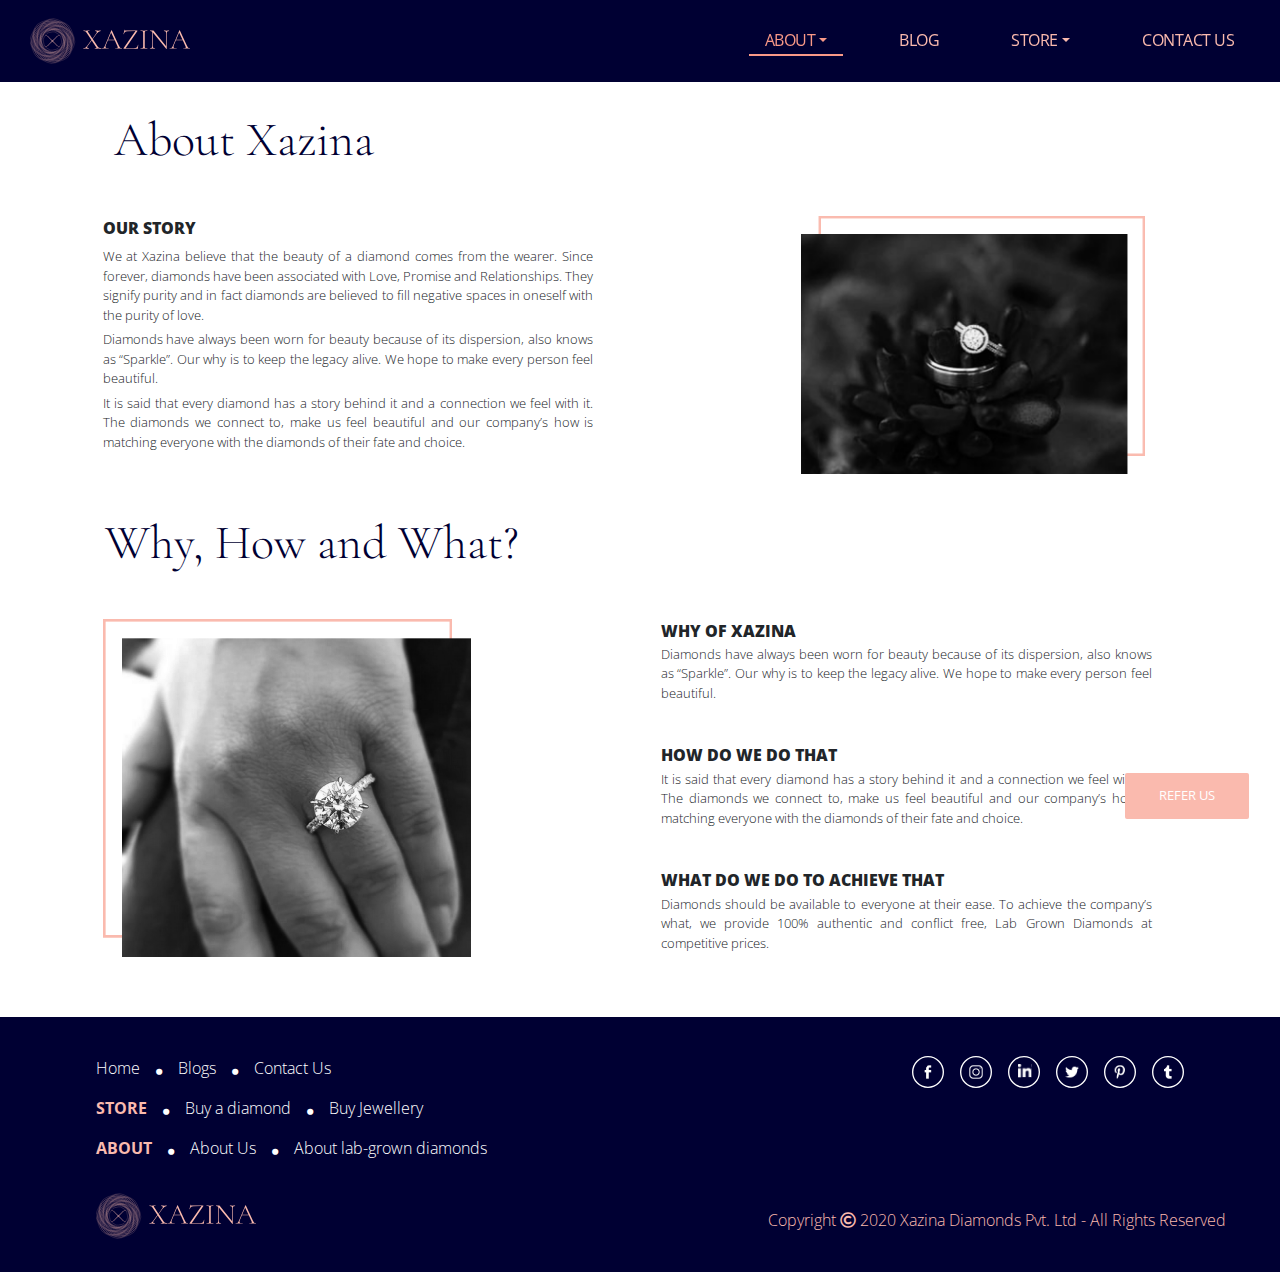
==== commit e0e85ddc: "Final minor changes and fixes" ====
--- a/about.html
+++ b/about.html
@@ -157,7 +157,7 @@
 
     <div style="margin-top: 3%;" class="row col-md-12 col-lg-12 desk">
       <div class="col-md-5 col-lg-5" style="margin-left: 7%;">
-        <p style="font-family: Open Sans; margin-bottom: 1.5%;">OUR STORY</p>
+        <p style="font-family: Open Sans; font-weight: 800; margin-bottom: 1.5%;">OUR STORY</p>
         <p style="font-family: Open Sans; font-size: small; text-align: justify; margin-bottom: 1%;">We at Xazina believe that the beauty of a diamond comes from the wearer.
           Since forever, diamonds have been associated with Love, Promise and
           Relationships. They signify purity and in fact diamonds are believed to fill
@@ -178,7 +178,7 @@
     <div class="col-sm-12 mob" style="padding-top: 7rem;">
       <h1 style="font-family: Cormorant Garamond; font-size: 3rem; color: #000033;">About Xazina</h1>
       <img style="width: 100%;" class="pt-3" src="img/mobile/diamond14.png" alt="">
-      <p class="pt-4" style="font-family: Open Sans; font-size: large; margin-bottom: 1.5%;">OUR STORY</p>
+      <p class="pt-4" style="font-family: Open Sans; font-weight: 800; font-size: large; margin-bottom: 1.5%;">OUR STORY</p>
       <p style="font-family: Open Sans; text-align: justify; margin-bottom: 1%;">We at Xazina believe that the beauty of a diamond comes from the wearer.
         Since forever, diamonds have been associated with Love, Promise and
         Relationships. They signify purity and in fact diamonds are believed to fill
@@ -201,16 +201,16 @@
             <img style="width: 75%;" src="img/diamond20.png" alt="">
         </div>
         <div class="col-md-5 col-lg-5" style="margin-left: 3%;">
-          <p style="font-family: Open Sans; margin-bottom: 0.5%;">WHY OF XAZINA</p>
+          <p style="font-family: Open Sans; font-weight: 800; margin-bottom: 0.5%;">WHY OF XAZINA</p>
           <p style="font-family: Open Sans; font-size: small; text-align: justify;">Diamonds have always been worn for beauty because of its dispersion, also
             knows as “Sparkle”. Our why is to keep the legacy alive. We hope to make
             every person feel beautiful. </p><br>
-          <p style="font-family: Open Sans; margin-bottom: 0.5%;">HOW DO WE DO THAT</p>
+          <p style="font-family: Open Sans; font-weight: 800; margin-bottom: 0.5%;">HOW DO WE DO THAT</p>
           <p style="font-family: Open Sans; font-size: small; text-align: justify;">It is said that every diamond has a story behind it and a connection we feel
             with it. The diamonds we connect to, make us feel beautiful and our
             company’s how is matching everyone with the diamonds of their fate and
             choice.</p><br>
-          <p style="font-family: Open Sans; margin-bottom: 0.5%;">WHAT DO WE DO TO ACHIEVE THAT</p>
+          <p style="font-family: Open Sans; font-weight: 800; margin-bottom: 0.5%;">WHAT DO WE DO TO ACHIEVE THAT</p>
           <p style="font-family: Open Sans; font-size: small; text-align: justify;">Diamonds should be available to everyone at their ease. To achieve the
             company’s what, we provide 100% authentic and conflict free, Lab Grown
             Diamonds at competitive prices.</p>
@@ -220,16 +220,16 @@
     <div class="col-sm-12 mob pt-4">
       <h1 style="font-family: Cormorant Garamond; font-size: 3rem; color: #000033;">Why, How and What?</h1>
       <img style="width: 100%;" class="pt-3" src="img/mobile/diamond20.png" alt="">
-      <p class="pt-4" style="font-family: Open Sans; font-size: large; margin-bottom: 0.5%;">WHY OF XAZINA</p>
+      <p class="pt-4" style="font-family: Open Sans; font-weight: 800; font-size: large; margin-bottom: 0.5%;">WHY OF XAZINA</p>
       <p style="font-family: Open Sans; text-align: justify;">Diamonds have always been worn for beauty because of its dispersion, also
         knows as “Sparkle”. Our why is to keep the legacy alive. We hope to make
         every person feel beautiful. </p><br>
-      <p style="font-family: Open Sans; margin-bottom: 0.5%;">HOW DO WE DO THAT</p>
+      <p style="font-family: Open Sans; font-weight: 800; font-size: large; margin-bottom: 0.5%;">HOW DO WE DO THAT</p>
       <p style="font-family: Open Sans; text-align: justify;">It is said that every diamond has a story behind it and a connection we feel
         with it. The diamonds we connect to, make us feel beautiful and our
         company’s how is matching everyone with the diamonds of their fate and
         choice.</p><br>
-      <p style="font-family: Open Sans; margin-bottom: 0.5%;">WHAT DO WE DO TO ACHIEVE THAT</p>
+      <p style="font-family: Open Sans; font-weight: 800; font-size: large; margin-bottom: 0.5%;">WHAT DO WE DO TO ACHIEVE THAT</p>
       <p style="font-family: Open Sans; text-align: justify;">Diamonds should be available to everyone at their ease. To achieve the
         company’s what, we provide 100% authentic and conflict free, Lab Grown
         Diamonds at competitive prices.</p>
@@ -307,7 +307,7 @@
             <div class="lin" onclick="window.open('https://www.linkedin.com/company/xazina/about/?viewAsMember=true', 'mywindow');" style="cursor: pointer;"></div>
             <div class="twit" onclick="window.open('https://twitter.com/xazina_in', 'mywindow');" style="cursor: pointer;"></div>
             <div class="pint" onclick="window.open('https://in.pinterest.com/xazinain/', 'mywindow');" style="cursor: pointer;"></div>
-            <div class="tumb"></div>
+            <div class="tumb" onclick="window.open('https://www.tumblr.com/blog/xazinain', 'mywindow');" style="cursor: pointer;"></div>
           </div>
         </div>
       </div>
@@ -378,7 +378,7 @@
       </div>
       <div style="display: flex; justify-content: space-between;" class="col-sm-12 pb-4">
         <a style="font-family: Open Sans; color: #ffffff;" href="about_lgd.html">About lab-grown diamonds</a>
-        <div class="tumb pr-5"></div>
+        <div class="tumb pr-5" onclick="window.open('https://www.tumblr.com/blog/xazinain', 'mywindow');" style="cursor: pointer;"></div>
       </div>
       <div style="display: flex; justify-content: center;" class="col-sm-12 pb-4">
         <svg class="brand" xmlns="http://www.w3.org/2000/svg" xmlns:xlink="http://www.w3.org/1999/xlink" viewBox="0 0 1904 534.16"><defs><clipPath id="clip-path"><path class="cls-1-nav" d="M367.57,307.2l-22.9,35.3a55.35,55.35,0,0,1-34.9,24l-41.16,8.77a55.34,55.34,0,0,1-41.65-7.7l-35.31-22.91a55.34,55.34,0,0,1-24-34.89l-8.77-41.16a55.32,55.32,0,0,1,7.7-41.65l22.9-35.31a55.35,55.35,0,0,1,34.9-24l41.16-8.77a55.35,55.35,0,0,1,41.65,7.7l35.31,22.9a55.33,55.33,0,0,1,24,34.9l8.77,41.16A55.32,55.32,0,0,1,367.57,307.2Z"/></clipPath>
@@ -407,7 +407,7 @@
         </style></defs><title>xazina logo for website pink</title><g id="Layer_2" data-name="Layer 2"><g id="Layer_0" data-name="Layer 0"><path class="cls-2-nav" d="M425.58,336.95l-38.64,55.18a88.61,88.61,0,0,1-57.19,36.43l-66.34,11.7a88.59,88.59,0,0,1-66.2-14.67L142,386.94a88.58,88.58,0,0,1-36.43-57.18l-11.7-66.34a88.55,88.55,0,0,1,14.67-66.2L147.22,142a88.61,88.61,0,0,1,57.19-36.43l66.34-11.7a88.6,88.6,0,0,1,66.2,14.68l55.18,38.64a88.58,88.58,0,0,1,36.43,57.19l11.7,66.34A88.56,88.56,0,0,1,425.58,336.95Z"/><path class="cls-2-nav" d="M525.11,227.19l-34.73-95.41a133.53,133.53,0,0,0-69.05-75.35l-92-42.92A133.55,133.55,0,0,0,227.19,9.06L131.78,43.78a133.55,133.55,0,0,0-75.35,69.05l-42.91,92A133.53,133.53,0,0,0,9.05,307l34.73,95.42a133.57,133.57,0,0,0,69.05,75.35l92,42.91A133.55,133.55,0,0,0,307,525.11l95.41-34.73a133.53,133.53,0,0,0,75.35-69l42.91-92A133.55,133.55,0,0,0,525.11,227.19Zm-10.53,56.27-25,93.17a126.84,126.84,0,0,1-59.11,77L347,501.9a126.86,126.86,0,0,1-96.27,12.68l-93.17-25a126.84,126.84,0,0,1-77-59.11L32.26,347A126.87,126.87,0,0,1,19.58,250.7l25-93.18a126.86,126.86,0,0,1,59.11-77L187.2,32.26a126.86,126.86,0,0,1,96.27-12.67l93.17,25a126.85,126.85,0,0,1,77,59.11L501.9,187.2A126.89,126.89,0,0,1,514.58,283.47Z"/><path class="cls-2-nav" d="M501.9,187.2l-48.24-83.54a126.85,126.85,0,0,0-77-59.11l-93.17-25A126.86,126.86,0,0,0,187.2,32.26L103.66,80.49a126.86,126.86,0,0,0-59.11,77l-25,93.18A126.87,126.87,0,0,0,32.26,347L80.49,430.5a126.84,126.84,0,0,0,77,59.11l93.17,25A126.86,126.86,0,0,0,347,501.9l83.54-48.23a126.84,126.84,0,0,0,59.11-77l25-93.17A126.89,126.89,0,0,0,501.9,187.2Zm-.57,54.38-8,91.29a120.54,120.54,0,0,1-42.59,81.82l-70.2,58.9a120.54,120.54,0,0,1-88,27.74l-91.3-8a120.52,120.52,0,0,1-81.82-42.59l-58.9-70.2a120.53,120.53,0,0,1-27.74-88l8-91.29a120.54,120.54,0,0,1,42.59-81.82l70.2-58.9a120.5,120.5,0,0,1,88-27.74l91.3,8a120.5,120.5,0,0,1,81.82,42.59l58.91,70.2A120.53,120.53,0,0,1,501.33,241.58Z"/><path class="cls-2-nav" d="M473.6,153.61l-58.91-70.2a120.5,120.5,0,0,0-81.82-42.59l-91.3-8a120.5,120.5,0,0,0-88,27.74l-70.2,58.9a120.54,120.54,0,0,0-42.59,81.82l-8,91.29a120.53,120.53,0,0,0,27.74,88l58.9,70.2a120.52,120.52,0,0,0,81.82,42.59l91.3,8a120.54,120.54,0,0,0,88-27.74l70.2-58.9a120.54,120.54,0,0,0,42.59-81.82l8-91.29A120.53,120.53,0,0,0,473.6,153.61ZM463.27,374.88l-56,66.69A114.46,114.46,0,0,1,329.58,482l-86.73,7.59a114.48,114.48,0,0,1-83.57-26.35l-66.69-56a114.5,114.5,0,0,1-40.47-77.72l-7.59-86.73a114.5,114.5,0,0,1,26.35-83.57l56-66.69a114.49,114.49,0,0,1,77.73-40.46l86.73-7.59A114.48,114.48,0,0,1,374.88,70.9l66.69,56A114.5,114.5,0,0,1,482,204.58l7.59,86.72A114.53,114.53,0,0,1,463.27,374.88Z"/><path class="cls-2-nav" d="M489.62,291.3,482,204.58a114.5,114.5,0,0,0-40.47-77.73l-66.69-56a114.48,114.48,0,0,0-83.57-26.35l-86.73,7.59a114.49,114.49,0,0,0-77.73,40.46l-56,66.69a114.5,114.5,0,0,0-26.35,83.57l7.59,86.73a114.5,114.5,0,0,0,40.47,77.72l66.69,56a114.48,114.48,0,0,0,83.57,26.35L329.58,482a114.46,114.46,0,0,0,77.73-40.46l56-66.69A114.53,114.53,0,0,0,489.62,291.3Zm-21.21,44.27-41.35,71.62a108.77,108.77,0,0,1-66,50.68l-79.88,21.41a108.81,108.81,0,0,1-82.54-10.87L127,427.06a108.73,108.73,0,0,1-50.68-66L54.88,281.13A108.73,108.73,0,0,1,65.75,198.6L107.1,127a108.79,108.79,0,0,1,66-50.68L253,54.89a108.77,108.77,0,0,1,82.54,10.86l71.62,41.35a108.72,108.72,0,0,1,50.68,66L479.28,253A108.74,108.74,0,0,1,468.41,335.57Z"/><path class="cls-2-nav" d="M479.28,253l-21.41-79.88a108.72,108.72,0,0,0-50.68-66L335.57,65.75A108.77,108.77,0,0,0,253,54.89l-79.88,21.4a108.79,108.79,0,0,0-66,50.68L65.75,198.6a108.73,108.73,0,0,0-10.87,82.54L76.29,361a108.73,108.73,0,0,0,50.68,66l71.62,41.35a108.81,108.81,0,0,0,82.54,10.87L361,457.87a108.77,108.77,0,0,0,66-50.68l41.35-71.62A108.74,108.74,0,0,0,479.28,253Zm-12.54,44.91-26.88,73.83a103.33,103.33,0,0,1-53.43,58.31l-71.21,33.2a103.3,103.3,0,0,1-79,3.45l-73.84-26.87a103.31,103.31,0,0,1-58.3-53.43l-33.2-71.21a103.35,103.35,0,0,1-3.46-79L94.3,162.39a103.32,103.32,0,0,1,53.43-58.31l71.21-33.2a103.33,103.33,0,0,1,79-3.45L371.78,94.3a103.3,103.3,0,0,1,58.3,53.43l33.2,71.21A103.33,103.33,0,0,1,466.74,297.94Z"/><path class="cls-2-nav" d="M463.28,218.94l-33.2-71.21a103.3,103.3,0,0,0-58.3-53.43L297.94,67.43a103.33,103.33,0,0,0-79,3.45l-71.21,33.2A103.32,103.32,0,0,0,94.3,162.39L67.42,236.22a103.35,103.35,0,0,0,3.46,79l33.2,71.21a103.31,103.31,0,0,0,58.3,53.43l73.84,26.87a103.3,103.3,0,0,0,79-3.45l71.21-33.2a103.33,103.33,0,0,0,53.43-58.31l26.88-73.83A103.33,103.33,0,0,0,463.28,218.94ZM459,263l-13,73.51a98.17,98.17,0,0,1-40.37,63.37L344.49,442.7A98.18,98.18,0,0,1,271.14,459l-73.51-13a98.19,98.19,0,0,1-63.37-40.36L91.46,344.5A98.17,98.17,0,0,1,75.2,271.14l13-73.51a98.17,98.17,0,0,1,40.37-63.37l61.14-42.81A98.18,98.18,0,0,1,263,75.2l73.51,13a98.17,98.17,0,0,1,63.37,40.37l42.81,61.14A98.15,98.15,0,0,1,459,263Z"/><path class="cls-2-nav" d="M442.7,189.67l-42.81-61.14a98.17,98.17,0,0,0-63.37-40.37L263,75.2a98.18,98.18,0,0,0-73.35,16.26l-61.14,42.81a98.17,98.17,0,0,0-40.37,63.37l-13,73.51A98.17,98.17,0,0,0,91.46,344.5l42.81,61.14A98.19,98.19,0,0,0,197.64,446l73.51,13a98.18,98.18,0,0,0,73.35-16.26l61.14-42.81A98.17,98.17,0,0,0,446,336.53L459,263A98.15,98.15,0,0,0,442.7,189.67Zm3.23,112.86a93.25,93.25,0,0,1-27.31,65.94l-50.14,50.14a93.28,93.28,0,0,1-65.94,27.31H231.62a93.25,93.25,0,0,1-65.93-27.31l-50.14-50.14a93.25,93.25,0,0,1-27.31-65.94V231.63a93.26,93.26,0,0,1,27.31-65.94l50.14-50.14a93.25,93.25,0,0,1,65.93-27.31h70.92a93.28,93.28,0,0,1,65.94,27.31l50.14,50.14a93.26,93.26,0,0,1,27.31,65.94Z"/><path class="cls-2-nav" d="M418.62,165.68l-50.14-50.14a93.28,93.28,0,0,0-65.94-27.31H231.62a93.25,93.25,0,0,0-65.93,27.31l-50.14,50.14a93.26,93.26,0,0,0-27.31,65.94v70.91a93.25,93.25,0,0,0,27.31,65.94l50.14,50.14a93.25,93.25,0,0,0,65.93,27.31h70.92a93.28,93.28,0,0,0,65.94-27.31l50.14-50.14a93.25,93.25,0,0,0,27.31-65.94V231.63A93.26,93.26,0,0,0,418.62,165.68Z"/><path class="cls-2-nav" d="M367.58,307.2l-22.9,35.3a55.35,55.35,0,0,1-34.9,24l-41.16,8.77a55.34,55.34,0,0,1-41.65-7.7l-35.31-22.91a55.34,55.34,0,0,1-24-34.89l-8.77-41.16a55.32,55.32,0,0,1,7.7-41.65l22.9-35.31a55.35,55.35,0,0,1,34.9-24l41.16-8.77a55.35,55.35,0,0,1,41.65,7.7l35.31,22.9a55.33,55.33,0,0,1,24,34.9l8.77,41.16A55.32,55.32,0,0,1,367.58,307.2Z"/><path class="cls-2-nav" d="M427.29,236.48l-23.79-58.8a83.41,83.41,0,0,0-44.77-45.52l-58.4-24.76a83.42,83.42,0,0,0-63.85-.53l-58.8,23.79a83.43,83.43,0,0,0-45.52,44.77l-24.76,58.4a83.41,83.41,0,0,0-.53,63.84l23.79,58.8A83.44,83.44,0,0,0,175.44,402l58.4,24.76a83.43,83.43,0,0,0,63.85.53l58.8-23.79A83.42,83.42,0,0,0,402,358.73l24.76-58.4A83.43,83.43,0,0,0,427.29,236.48ZM422,271.84l-13.53,58.72a79.24,79.24,0,0,1-35.2,49.4l-51.09,32a79.25,79.25,0,0,1-59.82,10L203.6,408.43a79.24,79.24,0,0,1-49.4-35.2l-32-51.09a79.25,79.25,0,0,1-10-59.82l13.53-58.72a79.25,79.25,0,0,1,35.2-49.4l51.09-32a79.25,79.25,0,0,1,59.82-10l58.72,13.53a79.24,79.24,0,0,1,49.4,35.2l32,51.09A79.27,79.27,0,0,1,422,271.84Z"/><path class="cls-2-nav" d="M411.92,212l-32-51.09a79.24,79.24,0,0,0-49.4-35.2l-58.72-13.53a79.25,79.25,0,0,0-59.82,10l-51.09,32a79.25,79.25,0,0,0-35.2,49.4l-13.53,58.72a79.25,79.25,0,0,0,10,59.82l32,51.09a79.24,79.24,0,0,0,49.4,35.2L262.32,422a79.25,79.25,0,0,0,59.82-10l51.09-32a79.24,79.24,0,0,0,35.2-49.4L422,271.84A79.27,79.27,0,0,0,411.92,212Zm.85,34-3,57.17a75.3,75.3,0,0,1-24.78,52L342.48,393.5a75.3,75.3,0,0,1-54.31,19.26l-57.17-3A75.29,75.29,0,0,1,179,385l-38.32-42.53a75.29,75.29,0,0,1-19.26-54.31l3-57.17a75.3,75.3,0,0,1,24.78-52l42.53-38.32A75.28,75.28,0,0,1,246,121.4l57.17,3a75.27,75.27,0,0,1,52,24.78l38.33,42.53A75.29,75.29,0,0,1,412.76,246Z"/><path class="cls-2-nav" d="M393.5,191.68l-38.33-42.53a75.27,75.27,0,0,0-52-24.78l-57.17-3a75.28,75.28,0,0,0-54.31,19.26L149.15,179a75.3,75.3,0,0,0-24.78,52l-3,57.17a75.29,75.29,0,0,0,19.26,54.31L179,385a75.29,75.29,0,0,0,52,24.78l57.17,3a75.3,75.3,0,0,0,54.31-19.26L385,355.18a75.3,75.3,0,0,0,24.78-52l3-57.17A75.29,75.29,0,0,0,393.5,191.68ZM391.94,330l-33.46,42.87a71.5,71.5,0,0,1-47.63,27l-54,6.65a71.51,71.51,0,0,1-52.76-14.6l-42.87-33.47a71.53,71.53,0,0,1-27-47.63l-6.65-54a71.53,71.53,0,0,1,14.61-52.76l33.46-42.87a71.52,71.52,0,0,1,47.63-27l54-6.65A71.52,71.52,0,0,1,330,142.22l42.87,33.46a71.53,71.53,0,0,1,27,47.63l6.65,54A71.55,71.55,0,0,1,391.94,330Z"/><path class="cls-2-nav" d="M406.55,277.29l-6.65-54a71.53,71.53,0,0,0-27-47.63L330,142.22a71.52,71.52,0,0,0-52.76-14.61l-54,6.65a71.52,71.52,0,0,0-47.63,27l-33.46,42.87a71.53,71.53,0,0,0-14.61,52.76l6.65,54a71.53,71.53,0,0,0,27,47.63l42.87,33.47a71.51,71.51,0,0,0,52.76,14.6l54-6.65a71.5,71.5,0,0,0,47.63-27L391.94,330A71.55,71.55,0,0,0,406.55,277.29Zm-12.27,28.11L370.05,351a68,68,0,0,1-40.11,33.1l-49.4,15.13a68,68,0,0,1-51.77-5L183.14,370A67.92,67.92,0,0,1,150,329.94l-15.13-49.4a67.92,67.92,0,0,1,5-51.77l24.23-45.63A68,68,0,0,1,204.22,150l49.4-15.13a68,68,0,0,1,51.77,5L351,164.11a67.92,67.92,0,0,1,33.1,40.11l15.13,49.4A67.93,67.93,0,0,1,394.28,305.39Z"/><path class="cls-2-nav" d="M399.24,253.62l-15.13-49.4A67.92,67.92,0,0,0,351,164.11l-45.63-24.24a68,68,0,0,0-51.77-5L204.22,150a68,68,0,0,0-40.11,33.1l-24.23,45.63a67.92,67.92,0,0,0-5,51.77L150,329.94A67.92,67.92,0,0,0,183.14,370l45.63,24.24a68,68,0,0,0,51.77,5l49.4-15.13A68,68,0,0,0,370.05,351l24.23-45.63A67.93,67.93,0,0,0,399.24,253.62Zm-6.84,28.31-15.15,46.69a64.55,64.55,0,0,1-32.07,37.58l-43.72,22.3a64.53,64.53,0,0,1-49.25,3.9l-46.69-15.14A64.54,64.54,0,0,1,168,345.2l-22.3-43.72a64.56,64.56,0,0,1-3.9-49.25l15.15-46.69A64.55,64.55,0,0,1,189,168l43.72-22.3a64.55,64.55,0,0,1,49.25-3.9l46.69,15.14A64.53,64.53,0,0,1,366.2,189l22.3,43.72A64.55,64.55,0,0,1,392.41,281.94Z"/><g class="cls-3-nav"><path class="cls-4-nav" d="M407.08,337.09l-20.71.71c-6.88.17-13.82.56-20.81.1-13.86-1-27.93-4-40.32-11.3a46.43,46.43,0,0,1-8.49-6.67l-7.38-7.27-14.73-14.56L265.18,269l-29.12-29.46-14.56-14.73-7.27-7.37a41.89,41.89,0,0,0-7.53-6.37c-11.21-7.22-24.85-10.66-38.34-12.16-6.77-.85-13.66-.87-20.58-1.1l-20.71-.71,20.71-.71c6.88-.17,13.82-.56,20.81-.1,13.86,1,27.93,4,40.33,11.3a46.42,46.42,0,0,1,8.5,6.67l7.37,7.27,14.73,14.56L269,265.19l29.12,29.46,14.56,14.73,7.27,7.38a41.91,41.91,0,0,0,7.53,6.37c11.22,7.22,24.85,10.66,38.35,12.16,6.77.84,13.66.87,20.58,1.09Z"/><path class="cls-4-nav" d="M407.08,197.08l-20.71.71c-6.92.23-13.81.25-20.58,1.09-13.49,1.51-27.13,4.94-38.35,12.16a41.91,41.91,0,0,0-7.53,6.37l-7.27,7.38-14.56,14.73L269,269,239.51,298.1l-14.73,14.56-7.37,7.27a46.44,46.44,0,0,1-8.5,6.67c-12.4,7.33-26.47,10.27-40.33,11.3-7,.46-13.93.07-20.81-.1l-20.71-.71,20.71-.71c6.92-.23,13.81-.25,20.58-1.1,13.49-1.5,27.13-4.94,38.34-12.16a41.89,41.89,0,0,0,7.53-6.37l7.27-7.37,14.56-14.73,29.12-29.46,29.46-29.12,14.73-14.56,7.38-7.27a46.45,46.45,0,0,1,8.49-6.67c12.39-7.33,26.46-10.27,40.32-11.3,7-.46,13.92-.07,20.81.1Z"/></g><path class="cls-1-nav" d="M367.57,307.2l-22.9,35.3a55.35,55.35,0,0,1-34.9,24l-41.16,8.77a55.34,55.34,0,0,1-41.65-7.7l-35.31-22.91a55.34,55.34,0,0,1-24-34.89l-8.77-41.16a55.32,55.32,0,0,1,7.7-41.65l22.9-35.31a55.35,55.35,0,0,1,34.9-24l41.16-8.77a55.35,55.35,0,0,1,41.65,7.7l35.31,22.9a55.33,55.33,0,0,1,24,34.9l8.77,41.16A55.32,55.32,0,0,1,367.57,307.2Z"/><path class="cls-4-nav" d="M847.46,356.36c0,1.38-.23,2.07-.69,2.07q-9,0-14.15-.34l-18.29-.35-25.88.35q-6.21.35-16.91.34c-.46,0-.69-.69-.69-2.07s.23-2.07.69-2.07q10.35,0,14.84-1.38t4.49-4.83q0-2.76-3.11-7.25l-53.48-81.09-48,66.94q-6.91,10-6.9,16.22,0,11.39,21,11.39,1,0,1,2.07t-1,2.07q-10.35,0-15.53-.34l-23.12-.35-14.15.35q-3.8.35-12.42.34-1,0-1-2.07t1-2.07A41.69,41.69,0,0,0,658,347.22q11-7.07,21-20.53l52.1-71.43-55.55-83.85q-9-13.46-17.94-19t-21.39-5.52c-.46,0-.69-.69-.69-2.07s.23-2.07.69-2.07q4.14,0,13.11.69l12.42.34q11,0,27.6-.69l17.94-.35q1,0,1,2.07t-1,2.07q-10.35,0-14.84,1.55t-4.49,5q0,2.42,3.11,7.25l52.45,78.67,43.82-61.76q8.28-12.07,8.28-19,0-11.73-20-11.73-1,0-1-2.07t1-2.07l15.53.35q13.11.7,23.12.69,5.86,0,14.15-.69l12.42-.35q1,0,1,2.07t-1,2.07q-23.47,0-46.24,31.05l-48.31,65.91,57.28,85.92q9,13.8,18.46,19.15t24.67,5.35C847.22,354.29,847.46,355,847.46,356.36Z"/><path class="cls-4-nav" d="M1094.51,356.36c0,1.38-.46,2.07-1.38,2.07q-6.21,0-20-.69-13.12-.69-19.32-.69-7.25,0-19,.69-11,.7-16.56.69-1.38,0-1.38-2.07t1.38-2.07q14.14,0,20.36-2.59t6.21-8.8q0-4.83-3.8-13.46l-32.43-70H926.47L903,316q-4.84,11.74-4.83,19.32,0,10,8.28,14.49t25.88,4.49c1.15,0,1.72.69,1.72,2.07s-.58,2.07-1.72,2.07q-6.21,0-17.94-.69-13.12-.69-22.77-.69-8.63,0-20.36.69-10.35.7-16.91.69c-1.15,0-1.72-.69-1.72-2.07s.58-2.07,1.72-2.07q9.66,0,16.39-3.45t12.77-12.42q6-9,12.94-25.53l72.12-173.56a2.5,2.5,0,0,1,2.24-1c1,0,1.67.34,1.9,1l80.05,171.84q7.93,17.6,14.15,26.74t12.25,12.77a26.61,26.61,0,0,0,14,3.62C1094.05,354.29,1094.51,355,1094.51,356.36ZM929.23,253.19h76.26l-40.37-86.61Z"/><path class="cls-4-nav" d="M1253.24,151.4q1-1.72.86-2.24t-2.59-.52q-67.63,0-90.4,1.72t-30.54,8.28q-7.76,6.56-14.32,26.57c0,.46-.46.69-1.38.69a4.6,4.6,0,0,1-2.07-.52c-.69-.35-.92-.63-.69-.86l13.8-52.1c0-.23.46-.34,1.38-.34q3.45,0,2.76,1a9,9,0,0,0-.34,2.76,5.38,5.38,0,0,0,4,5.52q4,1.38,16,1.38h125.94a2.77,2.77,0,0,1,2.59,1.73,2.2,2.2,0,0,1-.17,2.76L1139.72,349.12l-1,2.07c0,.46.92.69,2.76.69h92.47q24.15,0,35.54-8.63t14.84-29.67q.34-.69,2.07-.69c1.15,0,1.73.23,1.73.69l-4.83,42.1a4,4,0,0,1-.86,2.24,2.65,2.65,0,0,1-2.24,1.21q-51.42-.7-164.94-.69a2.44,2.44,0,0,1-2.42-1.55,2.73,2.73,0,0,1,.35-2.93Z"/><path class="cls-4-nav" d="M1367.62,346q2.24,4.84,8.45,6.56t20,1.73c.46,0,.69.69.69,2.07s-.23,2.07-.69,2.07q-10.35,0-16.22-.34l-24.15-.35-23.12.35q-6.21.35-16.91.34-1,0-1-2.07t1-2.07q13.46,0,19.84-1.73t8.8-6.73q2.41-5,2.42-15.36V170.72q0-10.35-2.42-15.18t-8.8-6.73q-6.39-1.89-19.84-1.9-1,0-1-2.07t1-2.07l16.91.35q14.49.7,23.12.69,9.66,0,24.15-.69l16.22-.35c.46,0,.69.69.69,2.07s-.23,2.07-.69,2.07q-13.46,0-19.84,2.07t-8.63,7.07q-2.25,5-2.24,15.36V330.48Q1365.38,341.18,1367.62,346Z"/><path class="cls-4-nav" d="M1655.22,144.84q0,2.07-1,2.07-14.84,0-20.88,7.25t-6,24.84V362.23c0,.46-.58.8-1.73,1a2.63,2.63,0,0,1-2.42-.34l-156-191.85-5.86-6.56v158q0,17.6,5.86,24.67t20.36,7.07q1,0,1,2.07t-1,2.07q-8.28,0-12.77-.34l-16.56-.35-16.91.35q-4.49.35-13.46.34c-.46,0-.69-.69-.69-2.07s.23-2.07.69-2.07q14.83,0,20.36-6.9t5.52-24.84V157.27q-12.08-10.35-24.84-10.35-1,0-1-2.07t1-2.07l12.42.35q3.79.35,10.7.34,5.86,0,9.66-.34c2.53-.23,4.49-.35,5.87-.35a6.29,6.29,0,0,1,4,1.21,16.94,16.94,0,0,1,3.62,5,106.37,106.37,0,0,0,8.28,11.73l136.3,169.42V179q0-17.6-5.52-24.84t-20-7.25c-.46,0-.69-.69-.69-2.07s.23-2.07.69-2.07l13.11.35q10.35.7,16.56.69,5.86,0,16.91-.69l13.46-.35Q1655.22,142.77,1655.22,144.84Z"/><path class="cls-4-nav" d="M1904,356.36c0,1.38-.46,2.07-1.38,2.07q-6.21,0-20-.69-13.12-.69-19.32-.69-7.25,0-19,.69-11,.7-16.56.69-1.38,0-1.38-2.07t1.38-2.07q14.14,0,20.36-2.59t6.21-8.8q0-4.83-3.8-13.46l-32.43-70H1736L1712.5,316q-4.84,11.74-4.83,19.32,0,10,8.28,14.49t25.88,4.49c1.15,0,1.72.69,1.72,2.07s-.58,2.07-1.72,2.07q-6.21,0-17.94-.69-13.12-.69-22.77-.69-8.63,0-20.36.69-10.35.7-16.91.69c-1.15,0-1.72-.69-1.72-2.07s.58-2.07,1.72-2.07q9.66,0,16.39-3.45T1693,338.42q6-9,12.94-25.53l72.12-173.56a2.5,2.5,0,0,1,2.24-1c1,0,1.67.34,1.9,1l80.05,171.84q7.93,17.6,14.15,26.74t12.25,12.77a26.61,26.61,0,0,0,14,3.62C1903.54,354.29,1904,355,1904,356.36ZM1738.72,253.19H1815l-40.37-86.61Z"/></g></g></svg>
       </div>
       <div style="display: flex; justify-content: center;" class="col-sm-12 pb-4">
-        <p style="font-family: Open Sans; color: #fabaae;">Copyright <i class="far fa-copyright"></i> 2020 Xazina Diamonds Pvt. Ltd - All Rights Reserved</p>
+        <p style="font-family: Open Sans; color: #fabaae; text-align: center;">Copyright <i class="far fa-copyright"></i> 2020 Xazina Diamonds Pvt. Ltd.<br>All Rights Reserved</p>
       </div>
     </div>
   </footer>
--- a/css/style.about.css
+++ b/css/style.about.css
@@ -126,6 +126,13 @@
     .open .backdrop{
         display: block;
     }
+
+    .fab{
+      position: fixed;
+      z-index: 4;
+      top: 87.5% !important;
+      right: 25px;
+  }
 }
 
 .navbar-brand {
